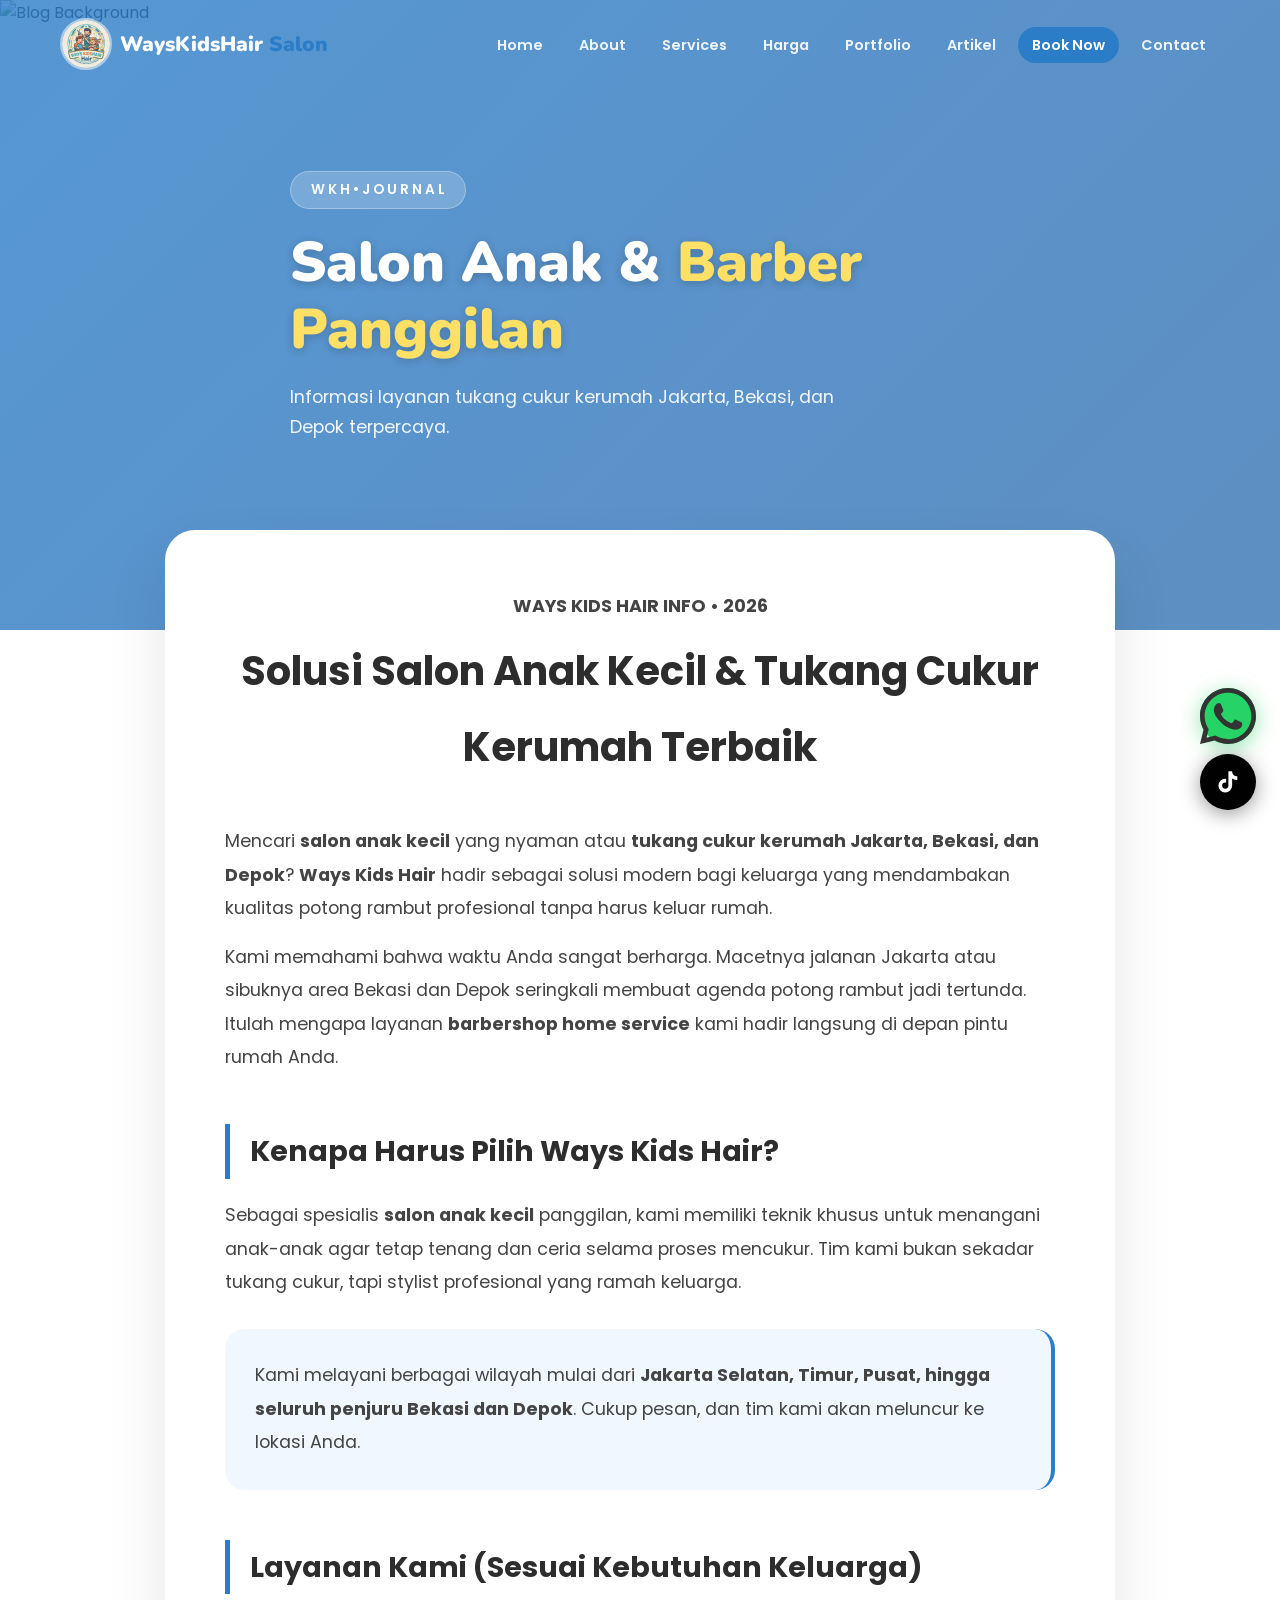
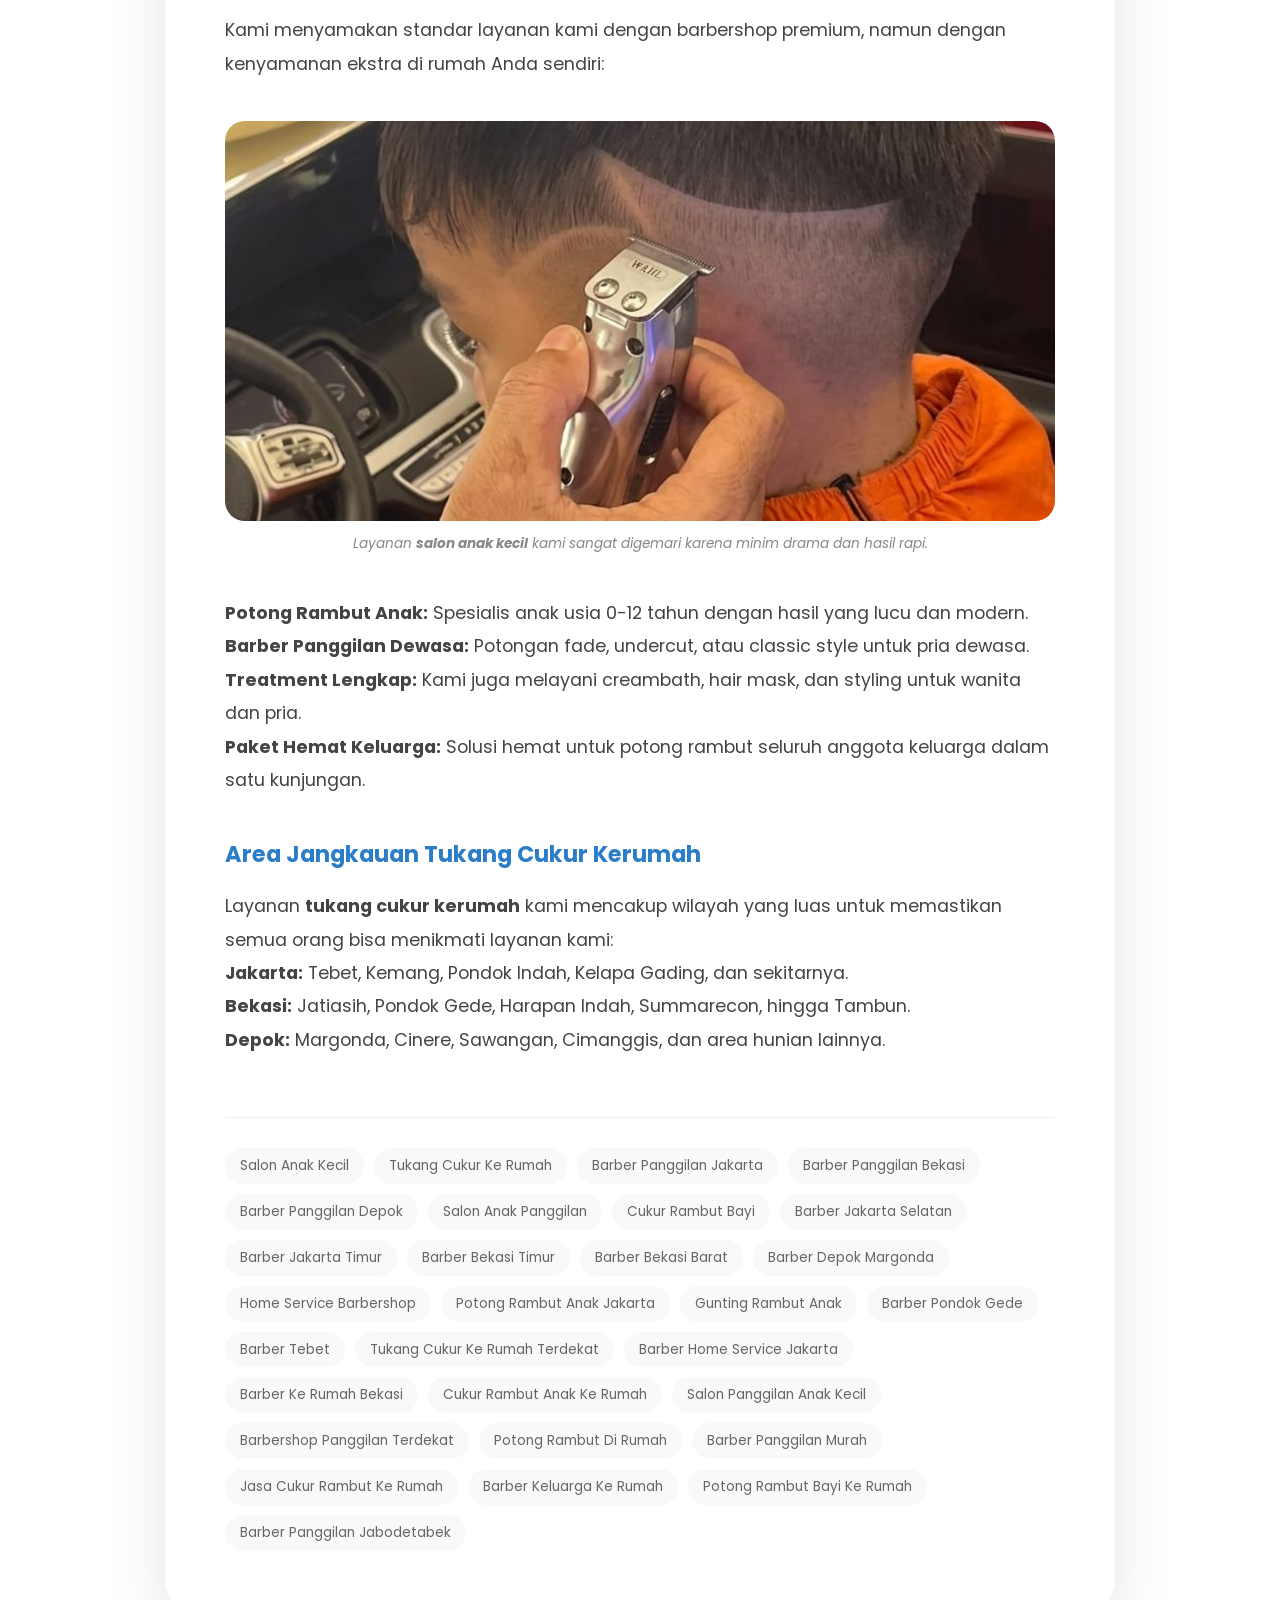
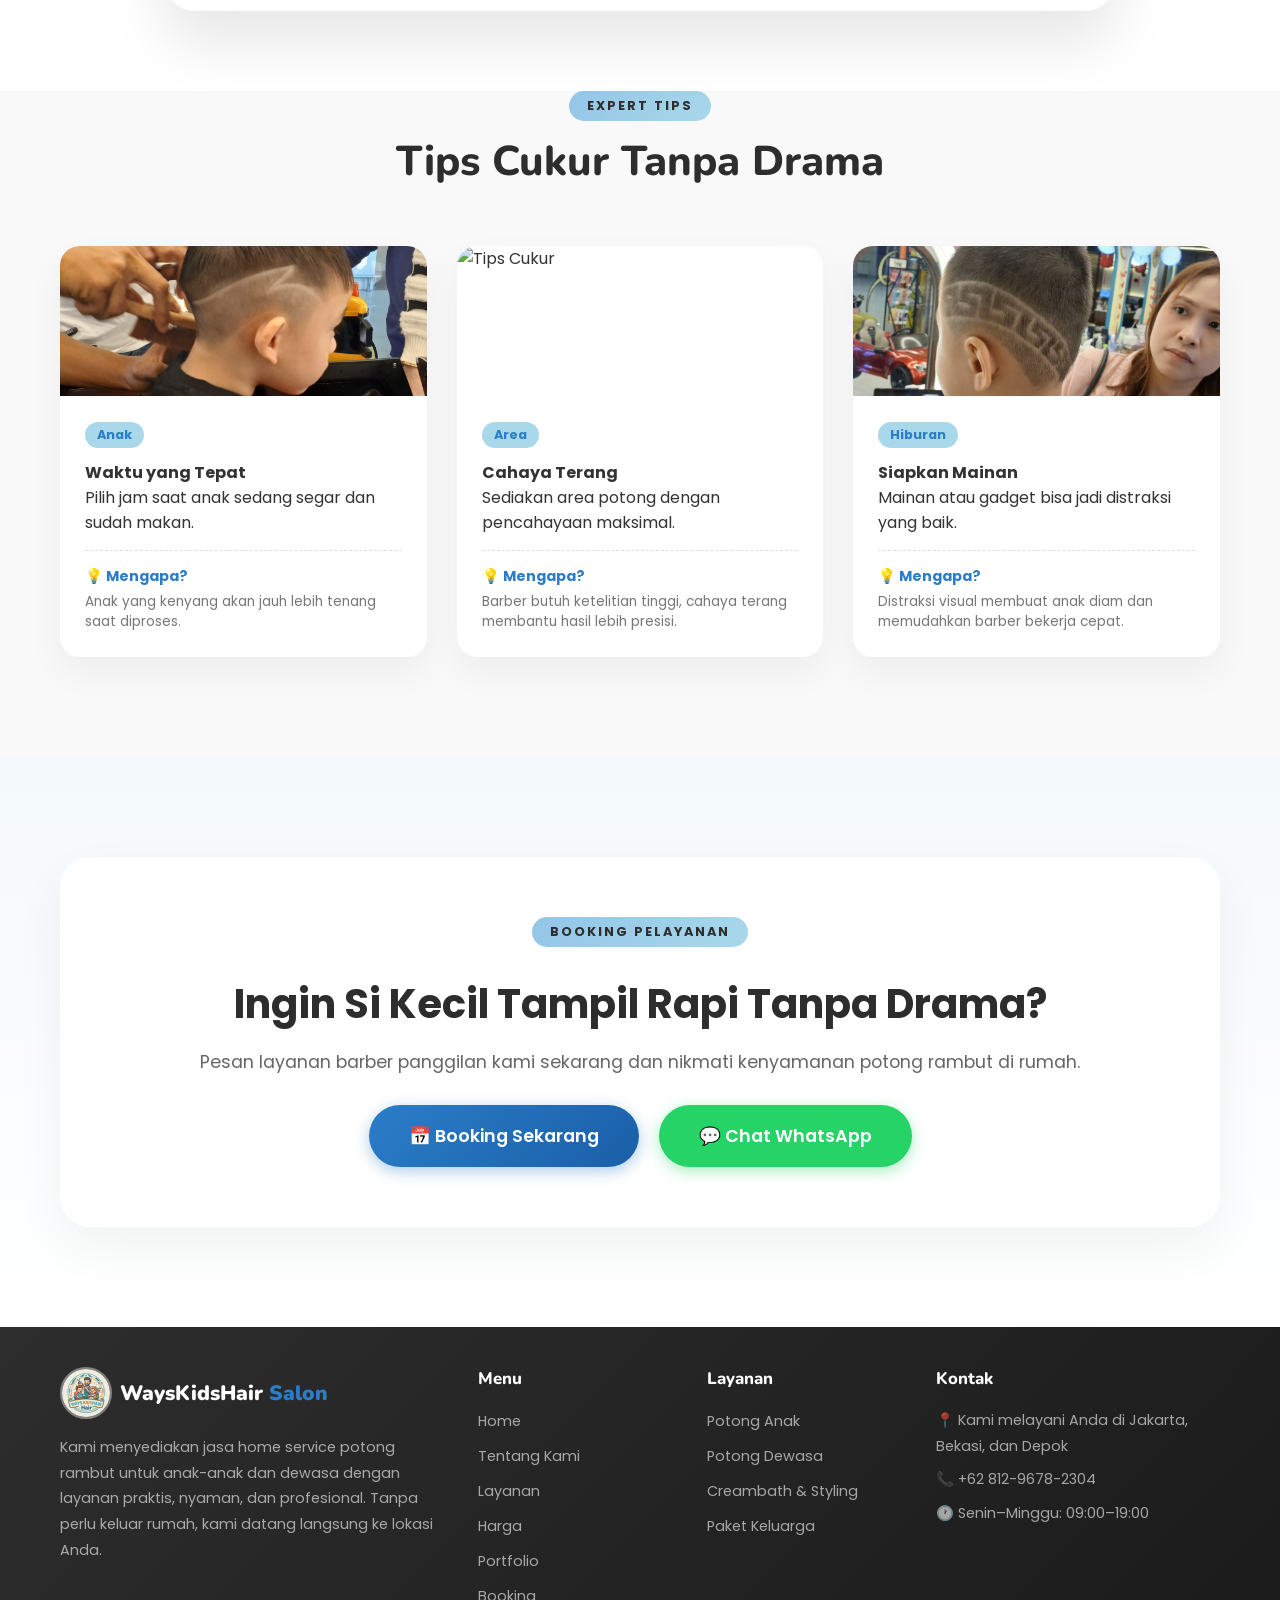
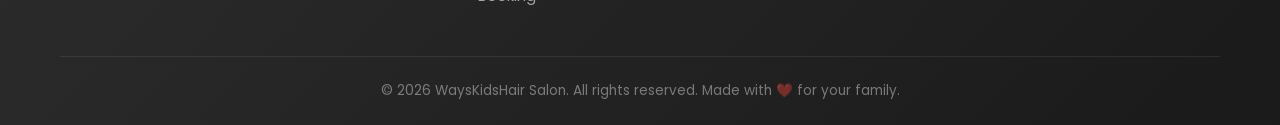
==== blog.html @ ba47ae00 "Add files via upload" ====
<!DOCTYPE html>
<html lang="id">

<head>
    <meta charset="UTF-8" />
    <meta name="viewport" content="width=device-width, initial-scale=1.0" />
    <meta name="description"
        content="Cari jasa potong rambut ke rumah? Baca tips, tren model rambut anak, dan manfaat barber panggilan hanya di Blog Ways Kids Hair. Spesialis home service Jabodetabek." />
    <meta name="keywords"
        content="potong rambut ke rumah, potong rambut anak, barber panggilan, home service rambut, tukang cukur panggilan, ways kids hair blog, tukang cukur ke rumah, tukang cukur ke rumah terdekat, barber home service Jakarta, barber ke rumah Bekasi, potong rambut di rumah, " />
    <link rel="canonical" href="https://wayskidshair.com/blog.html" />
    <meta name="robots" content="index, follow" />
    <title>Blog & Artikel Potong Rambut ke Rumah | Ways Kids Hair</title>
    <link rel="preconnect" href="https://fonts.googleapis.com" />
    <link rel="preconnect" href="https://fonts.gstatic.com" crossorigin />
    <link
        href="https://fonts.googleapis.com/css2?family=Nunito:wght@400;600;700;800;900&family=Poppins:wght@400;500;600;700&display=swap"
        rel="stylesheet" />
    <link rel="icon" type="image/jpeg" href="foto/logo-potong rambut.jpeg" />
    <link rel="stylesheet" href="style.css" />

    <!-- ===== SCHEMA.ORG JSON-LD (SEO POWER-UP) ===== -->
    <script type="application/ld+json">
    {
      "@context": "https://schema.org",
      "@type": "LocalBusiness",
      "name": "WaysKidsHair Salon",
      "image": "https://wayskidshair.com/foto/logo-potong%20rambut.jpeg",
      "@id": "",
      "url": "https://wayskidshair.com",
      "telephone": "+6281296782304",
      "address": {
        "@type": "PostalAddress",
        "streetAddress": "Jl. H. Nimun No.4, RT.001/RW.001, Jatimakmur",
        "addressLocality": "Pondok Gede",
        "addressRegion": "Bekasi",
        "postalCode": "17411",
        "addressCountry": "ID"
      },
      "geo": {
        "@type": "GeoCoordinates",
        "latitude": -6.28,
        "longitude": 106.92
      },
      "openingHoursSpecification": {
        "@type": "OpeningHoursSpecification",
        "dayOfWeek": [
          "Monday",
          "Tuesday",
          "Wednesday",
          "Thursday",
          "Friday",
          "Saturday",
          "Sunday"
        ],
        "opens": "09:00",
        "closes": "19:00"
      },
      "sameAs": [
        "https://www.tiktok.com/@ways.kidshair"
      ],
      "areaServed": [
        { "@type": "City", "name": "Jakarta" },
        { "@type": "City", "name": "Bekasi" },
        { "@type": "City", "name": "Depok" }
      ],
      "description": "Jasa potong rambut kerumah (home service) untuk anak dan dewasa di Jakarta, Bekasi, dan Depok. Spesialis salon anak kecil panggilan profesional."
    }
    </script>
</head>

<body>

    <!-- Nav overlay backdrop -->
    <div class="nav-overlay" id="navOverlay"></div>

    <!-- ===== NAVBAR ===== -->
    <nav class="navbar" id="navbar">
        <div class="container nav-container">
            <a href="index.html" class="nav-logo">
                <img src="foto/logo-potong rambut.jpeg" alt="WaysKidsHair Logo" class="logo-icon-img" />
                <span class="logo-text">WaysKidsHair <span class="logo-accent">Salon</span></span>
            </a>
            <button class="nav-toggle" id="navToggle" aria-label="Toggle menu">
                <span></span><span></span><span></span>
            </button>
            <ul class="nav-menu" id="navMenu">
                <li><a href="index.html#home" class="nav-link">Home</a></li>
                <li><a href="index.html#about" class="nav-link">About</a></li>
                <li><a href="index.html#services" class="nav-link">Services</a></li>
                <li><a href="index.html#pricing" class="nav-link">Harga</a></li>
                <li><a href="index.html#gallery" class="nav-link">Portfolio</a></li>
                <li><a href="blog.html" class="nav-link active">Artikel</a></li>
                <li><a href="index.html#booking" class="nav-link nav-cta">Book Now</a></li>
                <li><a href="index.html#contact" class="nav-link">Contact</a></li>
            </ul>
        </div>
    </nav>

    <!-- ===== BLOG HEADER (HERO STYLE) ===== -->
    <header class="hero blog-hero">
        <img src="https://images.unsplash.com/photo-1560066984-138dadb4c035?w=1600&q=80" alt="Blog Background"
            class="hero-bg">
        <div class="hero-overlay"></div>
        <div class="container hero-content">
            <span class="hero-badge">W K H • J O U R N A L</span>
            <h1 class="hero-title">Salon Anak & <span class="highlight">Barber Panggilan</span></h1>
            <p class="hero-sub">Informasi layanan tukang cukur kerumah Jakarta, Bekasi, dan Depok terpercaya.</p>
        </div>
    </header>

    <!-- ===== MAIN ARTICLE CONTENT ===== -->
    <main class="container">
        <div class="article-content">
            <div class="article-body">
                <header style="text-align: center; margin-bottom: 40px;">
                    <span style="color: var(--secondary); font-weight: 700;">WAYS KIDS HAIR INFO • 2026</span>
                    <h2 style="font-size: 2.5rem; border: none; padding: 0; margin: 10px 0;">Solusi Salon Anak Kecil &
                        Tukang Cukur Kerumah Terbaik</h2>
                </header>

                <p>
                    Mencari <strong>salon anak kecil</strong> yang nyaman atau <strong>tukang cukur kerumah Jakarta,
                        Bekasi, dan Depok</strong>?
                    <strong>Ways Kids Hair</strong> hadir sebagai solusi modern bagi keluarga yang mendambakan kualitas
                    potong rambut profesional tanpa harus keluar rumah.
                </p>

                <p style="margin-top: 15px;">
                    Kami memahami bahwa waktu Anda sangat berharga. Macetnya jalanan Jakarta atau sibuknya area Bekasi
                    dan Depok seringkali membuat agenda potong rambut jadi tertunda. Itulah mengapa layanan
                    <strong>barbershop home service</strong> kami hadir langsung di depan pintu rumah Anda.
                </p>

                <h2>Kenapa Harus Pilih Ways Kids Hair?</h2>
                <p>
                    Sebagai spesialis <strong>salon anak kecil</strong> panggilan, kami memiliki teknik khusus untuk
                    menangani anak-anak agar tetap tenang dan ceria selama proses mencukur. Tim kami bukan sekadar
                    tukang cukur, tapi stylist profesional yang ramah keluarga.
                </p>

                <div class="info-box">
                    <p>Kami melayani berbagai wilayah mulai dari <strong>Jakarta Selatan, Timur, Pusat, hingga seluruh
                            penjuru Bekasi dan Depok</strong>. Cukup pesan, dan tim kami akan meluncur ke lokasi Anda.
                    </p>
                </div>

                <h2>Layanan Kami (Sesuai Kebutuhan Keluarga)</h2>
                <p>
                    Kami menyamakan standar layanan kami dengan barbershop premium, namun dengan kenyamanan ekstra di
                    rumah Anda sendiri:
                </p>

                <div class="article-img-wrap">
                    <img src="foto/foto-anak potong rambut.jpg" alt="Layanan Salon Anak Kecil">
                    <span class="article-img-caption">Layanan <strong>salon anak kecil</strong> kami sangat digemari
                        karena minim drama dan hasil rapi.</span>
                </div>

                <ul>
                    <li><strong>Potong Rambut Anak:</strong> Spesialis anak usia 0-12 tahun dengan hasil yang lucu dan
                        modern.</li>
                    <li><strong>Barber Panggilan Dewasa:</strong> Potongan fade, undercut, atau classic style untuk pria
                        dewasa.</li>
                    <li><strong>Treatment Lengkap:</strong> Kami juga melayani creambath, hair mask, dan styling untuk
                        wanita dan pria.</li>
                    <li><strong>Paket Hemat Keluarga:</strong> Solusi hemat untuk potong rambut seluruh anggota keluarga
                        dalam satu kunjungan.</li>
                </ul>

                <h3>Area Jangkauan Tukang Cukur Kerumah</h3>
                <p>
                    Layanan <strong>tukang cukur kerumah</strong> kami mencakup wilayah yang luas untuk memastikan semua
                    orang bisa menikmati layanan kami:
                </p>
                <ul>
                    <li><strong>Jakarta:</strong> Tebet, Kemang, Pondok Indah, Kelapa Gading, dan sekitarnya.</li>
                    <li><strong>Bekasi:</strong> Jatiasih, Pondok Gede, Harapan Indah, Summarecon, hingga Tambun.</li>
                    <li><strong>Depok:</strong> Margonda, Cinere, Sawangan, Cimanggis, dan area hunian lainnya.</li>
                </ul>

                <!-- <h2>Testimoni Nyata Warga Jabodetabek</h2>
                <div class="testimonial-block">
                    <p>"Bener-bener rekomen buat yang cari <strong>salon anak kecil</strong> di Jakarta. Anak saya
                        biasanya nangis kalau ke salon, tapi sama Ways Kids Hair malah anteng karena di rumah sendiri."
                    </p>
                    <strong>- Mama Alif, Jakarta Selatan</strong>
                </div>

                <div class="testimonial-block">
                    <p>"Gak perlu macet-macetan lagi nyari barbershop di Bekasi. <strong>Tukang cukur kerumah</strong>
                        dari Ways Kids Hair datang tepat waktu dan hasilnya sangat memuaskan."</p>
                    <strong>- Pak Rian, Bekasi</strong>
                </div> -->

                <div class="tag-cloud">
                    <a href="index.html#booking" class="tag">Salon Anak Kecil</a>
                    <a href="index.html#booking" class="tag">Tukang Cukur Ke Rumah</a>
                    <a href="index.html#booking" class="tag">Barber Panggilan Jakarta</a>
                    <a href="index.html#booking" class="tag">Barber Panggilan Bekasi</a>
                    <a href="index.html#booking" class="tag">Barber Panggilan Depok</a>
                    <a href="index.html#booking" class="tag">Salon Anak Panggilan</a>
                    <a href="index.html#booking" class="tag">Cukur Rambut Bayi</a>
                    <a href="index.html#booking" class="tag">Barber Jakarta Selatan</a>
                    <a href="index.html#booking" class="tag">Barber Jakarta Timur</a>
                    <a href="index.html#booking" class="tag">Barber Bekasi Timur</a>
                    <a href="index.html#booking" class="tag">Barber Bekasi Barat</a>
                    <a href="index.html#booking" class="tag">Barber Depok Margonda</a>
                    <a href="index.html#booking" class="tag">Home Service Barbershop</a>
                    <a href="index.html#booking" class="tag">Potong Rambut Anak Jakarta</a>
                    <a href="index.html#booking" class="tag">Gunting Rambut Anak</a>
                    <a href="index.html#booking" class="tag">Barber Pondok Gede</a>
                    <a href="index.html#booking" class="tag">Barber Tebet</a>
                    <a href="index.html#booking" class="tag">Tukang Cukur Ke Rumah Terdekat</a>
                    <a href="index.html#booking" class="tag">Barber Home Service Jakarta</a>
                    <a href="index.html#booking" class="tag">Barber Ke Rumah Bekasi</a>
                    <a href="index.html#booking" class="tag">Cukur Rambut Anak Ke Rumah</a>
                    <a href="index.html#booking" class="tag">Salon Panggilan Anak Kecil</a>
                    <a href="index.html#booking" class="tag">Barbershop Panggilan Terdekat</a>
                    <a href="index.html#booking" class="tag">Potong Rambut Di Rumah</a>
                    <a href="index.html#booking" class="tag">Barber Panggilan Murah</a>
                    <a href="index.html#booking" class="tag">Jasa Cukur Rambut Ke Rumah</a>
                    <a href="index.html#booking" class="tag">Barber Keluarga Ke Rumah</a>
                    <a href="index.html#booking" class="tag">Potong Rambut Bayi Ke Rumah</a>
                    <a href="index.html#booking" class="tag">Barber Panggilan Jabodetabek</a>
                </div>
            </div>
        </div>
    </main>

    <!-- ===== EXPERT TIPS SECTION ===== -->
    <section class="tips-section" style="background: #f9f9f9; padding-bottom: 100px;">
        <div class="container">
            <div class="section-header">
                <span class="section-tag">Expert Tips</span>
                <h2 class="section-title">Tips Cukur Tanpa Drama</h2>
            </div>

            <div class="tips-grid">
                <div class="tip-item">
                    <img src="foto/foto-anak potong rambut 2.jpg" alt="Tips Cukur" class="tip-img">
                    <div class="tip-content">
                        <span class="tip-badge">Anak</span>
                        <h4>Waktu yang Tepat</h4>
                        <p>Pilih jam saat anak sedang segar dan sudah makan.</p>
                        <div class="tip-why">
                            <h5>💡 Mengapa?</h5>
                            <p style="font-size: 0.85rem; color: #777;">Anak yang kenyang akan jauh lebih tenang saat
                                diproses.</p>
                        </div>
                    </div>
                </div>
                <div class="tip-item">
                    <img src="https://images.unsplash.com/photo-1599351431202-1e0f0137899a?w=800&q=80" alt="Tips Cukur"
                        class="tip-img">
                    <div class="tip-content">
                        <span class="tip-badge">Area</span>
                        <h4>Cahaya Terang</h4>
                        <p>Sediakan area potong dengan pencahayaan maksimal.</p>
                        <div class="tip-why">
                            <h5>💡 Mengapa?</h5>
                            <p style="font-size: 0.85rem; color: #777;">Barber butuh ketelitian tinggi, cahaya terang
                                membantu hasil lebih presisi.</p>
                        </div>
                    </div>
                </div>

                <div class="tip-item">
                    <img src="foto/foto-skinhead anak kecil.jpg" alt="Tips Cukur" class="tip-img">
                    <div class="tip-content">
                        <span class="tip-badge">Hiburan</span>
                        <h4>Siapkan Mainan</h4>
                        <p>Mainan atau gadget bisa jadi distraksi yang baik.</p>
                        <div class="tip-why">
                            <h5>💡 Mengapa?</h5>
                            <p style="font-size: 0.85rem; color: #777;">Distraksi visual membuat anak diam dan
                                memudahkan barber bekerja cepat.</p>
                        </div>
                    </div>
                </div>
            </div>
        </div>
    </section>

    <!-- ===== CTA BOOKING SECTION ===== -->
    <section class="cta-booking"
        style="padding: 100px 0; background: linear-gradient(rgba(147, 197, 232, 0.1), rgba(255, 255, 255, 1)); text-align: center;">
        <div class="container">
            <div class="cta-box"
                style="background: #fff; padding: 60px; border-radius: 30px; box-shadow: 0 20px 50px rgba(0,0,0,0.05);">
                <span class="section-tag">Booking Pelayanan</span>
                <h2 style="font-size: 2.5rem; margin: 15px 0; color: var(--dark);">Ingin Si Kecil Tampil Rapi Tanpa
                    Drama?</h2>
                <p style="color: #666; margin-bottom: 30px; font-size: 1.1rem;">Pesan layanan barber panggilan kami
                    sekarang dan nikmati kenyamanan potong rambut di rumah.</p>
                <div style="display: flex; gap: 20px; justify-content: center; flex-wrap: wrap;">
                    <a href="index.html#booking" class="btn btn-primary"
                        style="padding: 18px 40px; font-size: 1.1rem; border-radius: 50px;">📅 Booking Sekarang</a>
                    <a href="https://wa.me/6281296782304" target="_blank" class="btn btn-wa"
                        style="padding: 18px 40px; font-size: 1.1rem; border-radius: 50px;">💬 Chat WhatsApp</a>
                </div>
            </div>
        </div>
    </section>

    <!-- ===== FOOTER ===== -->
    <footer class="footer" id="footer">
        <div class="container">
            <div class="footer-grid">
                <div class="footer-brand">
                    <a href="index.html#home" class="nav-logo">
                        <img src="foto/logo-potong rambut.jpeg" alt="WaysKidsHair Logo"
                            class="logo-icon-img logo-icon-img--footer" />
                        <span class="logo-text" style="color:#fff">WaysKidsHair <span
                                class="logo-accent">Salon</span></span>
                    </a>
                    <p>Kami menyediakan jasa home service potong rambut untuk anak-anak dan dewasa dengan layanan
                        praktis, nyaman,
                        dan profesional. Tanpa perlu keluar rumah, kami datang langsung ke lokasi Anda.</p>
                </div>
                <div class="footer-links">
                    <h4>Menu</h4>
                    <ul>
                        <li><a href="index.html#home">Home</a></li>
                        <li><a href="index.html#about">Tentang Kami</a></li>
                        <li><a href="index.html#services">Layanan</a></li>
                        <li><a href="index.html#pricing">Harga</a></li>
                        <li><a href="index.html#gallery">Portfolio</a></li>
                        <li><a href="index.html#booking">Booking</a></li>
                    </ul>
                </div>
                <div class="footer-links">
                    <h4>Layanan</h4>
                    <ul>
                        <li><a href="index.html#services">Potong Anak</a></li>
                        <li><a href="index.html#services">Potong Dewasa</a></li>
                        <li><a href="index.html#services">Creambath & Styling</a></li>
                        <li><a href="index.html#pricing">Paket Keluarga</a></li>
                    </ul>
                </div>
                <div class="footer-contact">
                    <h4>Kontak</h4>
                    <p>📍 Kami melayani Anda di Jakarta, Bekasi, dan Depok</p>
                    <p>📞 +62 812-9678-2304</p>
                    <p>🕐 Senin–Minggu: 09:00–19:00</p>
                </div>
            </div>
            <div class="footer-bottom">
                <p>&copy; 2026 WaysKidsHair Salon. All rights reserved. Made with ❤️ for your family.</p>
            </div>
        </div>
    </footer>

    <!-- WhatsApp Floating Button -->
    <a href="https://wa.me/6281296782304?text=Halo%20WaysKidsHair%20Salon!" target="_blank" class="wa-float"
        aria-label="WhatsApp">
        <svg viewBox="0 0 32 32" fill="currentColor" xmlns="http://www.w3.org/2000/svg">
            <path
                d="M16 0C7.163 0 0 7.163 0 16c0 2.833.738 5.494 2.027 7.805L0 32l8.418-2.004A15.93 15.93 0 0 0 16 32c8.837 0 16-7.163 16-16S24.837 0 16 0zm0 29.333a13.27 13.27 0 0 1-6.77-1.847l-.486-.288-5 1.192 1.213-4.864-.317-.5A13.27 13.27 0 0 1 2.667 16C2.667 8.636 8.636 2.667 16 2.667S29.333 8.636 29.333 16 23.364 29.333 16 29.333zm7.27-9.878c-.398-.2-2.355-1.162-2.72-1.295-.366-.133-.632-.2-.898.2-.266.398-1.031 1.295-1.264 1.561-.233.266-.465.3-.863.1-.398-.2-1.68-.619-3.2-1.974-1.183-1.054-1.981-2.356-2.214-2.754-.233-.398-.025-.614.175-.813.18-.178.398-.465.598-.698.2-.233.266-.398.398-.664.133-.266.067-.498-.033-.698-.1-.2-.898-2.163-1.23-2.962-.324-.778-.654-.673-.898-.686-.233-.012-.498-.015-.764-.015-.266 0-.698.1-1.064.498-.366.398-1.397 1.365-1.397 3.328 0 1.963 1.43 3.861 1.63 4.127.2.266 2.815 4.298 6.822 6.027.953.412 1.697.657 2.277.841.957.305 1.828.262 2.516.159.767-.115 2.355-.963 2.688-1.893.333-.93.333-1.727.233-1.893-.1-.166-.366-.266-.764-.465z" />
        </svg>
    </a>

    <!-- TikTok Floating Button -->
    <a href="https://www.tiktok.com/@ways.kidshair" target="_blank" class="tiktok-float" aria-label="TikTok">
        <svg viewBox="0 0 24 24" fill="currentColor" xmlns="http://www.w3.org/2000/svg">
            <path
                d="M19.59 6.69a4.83 4.83 0 0 1-3.77-4.25V2h-3.45v13.67a2.89 2.89 0 0 1-2.88 2.5 2.89 2.89 0 0 1-2.89-2.89 2.89 2.89 0 0 1 2.89-2.89c.28 0 .54.04.79.1V9.01a6.32 6.32 0 0 0-.79-.05 6.34 6.34 0 0 0-6.34 6.34 6.34 6.34 0 0 0 6.34 6.34 6.34 6.34 0 0 0 6.33-6.34V8.69a8.18 8.18 0 0 0 4.78 1.52V6.78a4.85 4.85 0 0 1-1.01-.09z" />
        </svg>
    </a>

    <!-- Scroll to top -->
    <button class="scroll-top" id="scrollTop" aria-label="Scroll to top">↑</button>

    <script src="script.js"></script>
</body>

</html>
---- style.css ----
/* ===== RESET & BASE ===== */
*,
*::before,
*::after {
  box-sizing: border-box;
  margin: 0;
  padding: 0;
}

html {
  scroll-behavior: smooth;
}

body {
  font-family: 'Poppins', sans-serif;
  color: #333;
  background: #fff;
  overflow-x: hidden;
  display: flex;
  flex-direction: column;
  min-height: 100vh;
}

img {
  max-width: 100%;
  display: block;
}

a {
  text-decoration: none;
  color: inherit;
}

ul {
  list-style: none;
}

/* ===== CSS VARIABLES ===== */
:root {
  --pink: #93C5E8;
  --pink-deep: #2B7DC8;
  --blue: #A8D8EA;
  --blue-deep: #4A90C4;
  --yellow: #FFE066;
  --yellow-deep: #F9A825;
  --purple: #C3B1E1;
  --white: #ffffff;
  --gray: #f8f9fa;
  --dark: #2d2d2d;
  --text: #555;
  --radius: 16px;
  --shadow: 0 8px 32px rgba(0, 0, 0, 0.10);
  --shadow-sm: 0 2px 12px rgba(0, 0, 0, 0.07);
  --transition: 0.3s ease;
}

/* ===== CONTAINER ===== */
.container {
  max-width: 1200px;
  margin: 0 auto;
  padding: 0 20px;
}

.section {
  padding: 60px 0;
}

.section-last {
  padding-bottom: 30px;
}

/* ===== BUTTONS ===== */
.btn {
  display: inline-flex;
  align-items: center;
  gap: 8px;
  padding: 14px 28px;
  border-radius: 50px;
  font-weight: 600;
  font-size: 0.95rem;
  cursor: pointer;
  border: none;
  transition: all var(--transition);
  text-align: center;
}

.btn-primary {
  background: linear-gradient(135deg, var(--pink-deep), #1a5fa8);
  color: #fff;
  box-shadow: 0 4px 15px rgba(43, 125, 200, 0.4);
}

.btn-primary:hover {
  transform: translateY(-3px);
  box-shadow: 0 8px 25px rgba(43, 125, 200, 0.5);
}

.btn-outline {
  background: transparent;
  border: 2px solid #fff;
  color: #fff;
}

.btn-outline:hover {
  background: #fff;
  color: var(--pink-deep);
}

.btn-soft {
  background: var(--gray);
  color: var(--dark);
  border: 2px solid #eee;
}

.btn-soft:hover {
  background: var(--pink);
  border-color: var(--pink);
  transform: translateY(-2px);
}

.btn-wa {
  background: #25D366;
  color: #fff;
  box-shadow: 0 4px 15px rgba(37, 211, 102, 0.4);
}

.btn-wa:hover {
  background: #20b958;
  transform: translateY(-3px);
}

.w-full {
  width: 100%;
  justify-content: center;
}

/* ===== SECTION HEADERS ===== */
.section-header {
  text-align: center;
  margin-bottom: 56px;
}

.section-tag {
  display: inline-block;
  background: linear-gradient(135deg, var(--pink), var(--blue));
  color: var(--dark);
  font-size: 0.8rem;
  font-weight: 700;
  letter-spacing: 2px;
  text-transform: uppercase;
  padding: 6px 18px;
  border-radius: 50px;
  margin-bottom: 12px;
}

.section-title {
  font-family: 'Nunito', sans-serif;
  font-size: clamp(1.8rem, 4vw, 2.6rem);
  font-weight: 800;
  color: var(--dark);
  margin-bottom: 12px;
}

.section-sub {
  color: var(--text);
  font-size: 1.05rem;
  max-width: 560px;
  margin: 0 auto;
}

/* ===== NAVBAR ===== */
.navbar {
  position: fixed;
  top: 0;
  left: 0;
  width: 100%;
  z-index: 1000;
  padding: 18px 0;
  background: transparent;
  transition: all var(--transition);
}

.navbar.scrolled {
  background: rgba(255, 255, 255, 0.97);
  backdrop-filter: blur(12px);
  box-shadow: var(--shadow-sm);
  padding: 10px 0;
}

.nav-container {
  display: flex;
  align-items: center;
  justify-content: space-between;
}

.nav-logo {
  display: flex;
  align-items: center;
  gap: 8px;
  font-family: 'Nunito', sans-serif;
  font-weight: 900;
  font-size: 1.3rem;
  color: #fff;
}

.navbar.scrolled .nav-logo {
  color: var(--dark);
}

.logo-accent {
  color: var(--pink-deep);
}

.logo-icon {
  font-size: 1.5rem;
}

.logo-icon-img {
  width: 52px;
  height: 52px;
  border-radius: 50%;
  object-fit: cover;
  border: 2px solid rgba(255, 255, 255, 0.5);
  flex-shrink: 0;
}

.logo-icon-img--footer {
  border-color: rgba(255, 255, 255, 0.4);
}

.navbar.scrolled .logo-icon-img {
  border-color: var(--pink-deep);
}

.nav-menu {
  display: flex;
  align-items: center;
  gap: 8px;
}

.nav-link {
  padding: 8px 14px;
  border-radius: 50px;
  font-weight: 600;
  font-size: 0.9rem;
  color: rgba(255, 255, 255, 0.9);
  transition: all var(--transition);
}

.navbar.scrolled .nav-link {
  color: var(--dark);
}

.nav-link:hover {
  background: rgba(255, 255, 255, 0.2);
}

.navbar.scrolled .nav-link:hover {
  background: var(--gray);
}

.nav-cta {
  background: var(--pink-deep);
  color: #fff !important;
}

.nav-cta:hover {
  background: var(--blue-deep) !important;
}

.nav-toggle {
  display: none;
  flex-direction: column;
  gap: 5px;
  background: none;
  border: none;
  cursor: pointer;
  padding: 4px;
}

.nav-toggle span {
  display: block;
  width: 26px;
  height: 3px;
  background: #fff;
  border-radius: 3px;
  transition: all var(--transition);
}

.navbar.scrolled .nav-toggle span {
  background: var(--dark);
}

/* ===== HERO ===== */
.hero {
  position: relative;
  min-height: 100vh;
  display: flex;
  align-items: center;
  overflow: hidden;
}

.hero-bg {
  position: absolute;
  inset: 0;
  width: 100%;
  height: 100%;
  object-fit: cover;
  z-index: 0;
}

.hero-overlay {
  position: absolute;
  inset: 0;
  background: linear-gradient(135deg, rgba(43, 125, 200, 0.80) 0%, rgba(26, 95, 168, 0.70) 100%);
  z-index: 1;
}

.hero-content {
  position: relative;
  z-index: 2;
  color: #fff;
  max-width: 700px;
  padding: 100px 0 80px;
}

.hero-badge {
  display: inline-block;
  background: rgba(255, 255, 255, 0.2);
  backdrop-filter: blur(8px);
  border: 1px solid rgba(255, 255, 255, 0.3);
  color: #fff;
  font-size: 0.85rem;
  font-weight: 600;
  padding: 8px 20px;
  border-radius: 50px;
  margin-bottom: 20px;
}

.hero-title {
  font-family: 'Nunito', sans-serif;
  font-size: clamp(2.2rem, 5vw, 3.5rem);
  font-weight: 900;
  line-height: 1.2;
  margin-bottom: 20px;
  text-shadow: 0 2px 10px rgba(0, 0, 0, 0.2);
}

.highlight {
  color: var(--yellow);
}

.hero-sub {
  font-size: 1.1rem;
  opacity: 0.92;
  margin-bottom: 36px;
  line-height: 1.7;
  max-width: 580px;
}

.hero-btns {
  display: flex;
  gap: 16px;
  flex-wrap: wrap;
}

.hero-wave {
  position: absolute;
  bottom: 0;
  left: 0;
  width: 100%;
  z-index: 2;
  line-height: 0;
}

.hero-wave svg {
  width: 100%;
  height: 60px;
}

/* ===== ABOUT ===== */
.about {
  background: #fff;
}

.about-grid {
  display: grid;
  grid-template-columns: 1fr 1fr;
  gap: 60px;
  align-items: center;
}

.about-img-wrap {
  position: relative;
}

.about-img {
  border-radius: var(--radius);
  box-shadow: var(--shadow);
  width: 100%;
  height: auto;
  aspect-ratio: 3/4;
  object-fit: cover;
  object-position: center center;
}

.about-badge-float {
  position: absolute;
  bottom: 24px;
  right: -20px;
  background: #fff;
  border-radius: var(--radius);
  padding: 14px 22px;
  box-shadow: var(--shadow);
  font-weight: 700;
  font-size: 1.1rem;
}

.about-desc {
  color: var(--text);
  line-height: 1.8;
  margin-bottom: 32px;
  font-size: 1.02rem;
}

.features-list {
  display: flex;
  flex-direction: column;
  gap: 20px;
}

.feature-item {
  display: flex;
  gap: 16px;
  align-items: flex-start;
  background: var(--gray);
  border-radius: var(--radius);
  padding: 20px;
  border-left: 4px solid var(--pink-deep);
  transition: all var(--transition);
}

.feature-item:hover {
  transform: translateX(6px);
  box-shadow: var(--shadow-sm);
}

.feature-icon {
  font-size: 2rem;
  flex-shrink: 0;
}

.feature-text h4 {
  font-weight: 700;
  margin-bottom: 4px;
  color: var(--dark);
}

.feature-text p {
  color: var(--text);
  font-size: 0.9rem;
  line-height: 1.6;
}

/* ===== SERVICES ===== */
.services {
  background: var(--gray);
}

.services-grid {
  display: grid;
  grid-template-columns: repeat(3, 1fr);
  gap: 28px;
}

.service-card {
  background: #fff;
  border-radius: var(--radius);
  padding: 36px 28px;
  text-align: center;
  box-shadow: var(--shadow-sm);
  transition: all var(--transition);
  position: relative;
  overflow: hidden;
  border: 2px solid transparent;
}

.service-card:hover {
  transform: translateY(-8px);
  box-shadow: var(--shadow);
  border-color: var(--pink);
}

.service-card.featured {
  background: linear-gradient(135deg, var(--pink-deep), var(--blue-deep));
  color: #fff;
  border-color: transparent;
}

.service-card.featured h3,
.service-card.featured p,
.service-card.featured li {
  color: #fff;
}

.service-badge {
  position: absolute;
  top: 16px;
  right: 16px;
  background: var(--yellow);
  color: var(--dark);
  font-size: 0.75rem;
  font-weight: 700;
  padding: 4px 12px;
  border-radius: 50px;
}

.service-icon {
  font-size: 3.5rem;
  margin-bottom: 16px;
}

.service-card h3 {
  font-family: 'Nunito', sans-serif;
  font-weight: 800;
  font-size: 1.3rem;
  margin-bottom: 12px;
  color: var(--dark);
}

.service-card p {
  color: var(--text);
  line-height: 1.7;
  margin-bottom: 20px;
  font-size: 0.95rem;
}

.service-list {
  text-align: left;
  margin-bottom: 24px;
  display: flex;
  flex-direction: column;
  gap: 6px;
}

.service-list li {
  font-size: 0.9rem;
  color: var(--text);
}

.service-card.featured .service-list li {
  color: rgba(255, 255, 255, 0.9);
}

/* ===== PRICING ===== */
.pricing {
  background: #fff;
}

.pricing-grid {
  display: grid;
  grid-template-columns: repeat(3, 1fr);
  gap: 28px;
}

.pricing-card {
  border-radius: var(--radius);
  overflow: hidden;
  box-shadow: var(--shadow-sm);
  transition: all var(--transition);
  border: 2px solid transparent;
}

.pricing-card:hover {
  transform: translateY(-6px);
  box-shadow: var(--shadow);
}

.pricing-card.featured {
  border-color: var(--blue-deep);
  box-shadow: 0 8px 40px rgba(74, 144, 196, 0.2);
  transform: scale(1.03);
}

.pricing-header {
  padding: 32px 24px;
  text-align: center;
}

.pricing-header.pink {
  background: linear-gradient(135deg, var(--pink), #c8eaf5);
}

.pricing-header.blue {
  background: linear-gradient(135deg, var(--blue), #c8eaf5);
}

.pricing-header.yellow {
  background: linear-gradient(135deg, var(--yellow), #fff0b3);
}

.pricing-icon {
  font-size: 3rem;
  margin-bottom: 10px;
}

.pricing-header h3 {
  font-family: 'Nunito', sans-serif;
  font-weight: 800;
  font-size: 1.5rem;
  margin-bottom: 4px;
  color: var(--dark);
}

.pricing-header p {
  color: var(--text);
  font-size: 0.9rem;
}

.pricing-list {
  padding: 24px;
  background: #fff;
  display: flex;
  flex-direction: column;
  gap: 0;
}

.pricing-list li {
  display: flex;
  justify-content: space-between;
  align-items: center;
  padding: 12px 0;
  border-bottom: 1px dashed #eee;
  font-size: 0.95rem;
}

.pricing-list li:last-child {
  border-bottom: none;
}

.pricing-list .price {
  font-weight: 700;
  color: var(--pink-deep);
}

.pricing-card .btn {
  margin: 0 24px 24px;
}

/* ===== GALLERY ===== */
.gallery {
  background: var(--gray);
}

.gallery-grid {
  display: grid;
  grid-template-columns: repeat(3, 1fr);
  gap: 16px;
}

.gallery-item {
  position: relative;
  border-radius: var(--radius);
  overflow: hidden;
  aspect-ratio: 4/3;
  cursor: pointer;
}

.gallery-item img {
  width: 100%;
  height: 100%;
  object-fit: cover;
  transition: transform 0.4s ease;
}

.gallery-item:hover img {
  transform: scale(1.1);
}

.gallery-overlay {
  position: absolute;
  inset: 0;
  background: linear-gradient(to top, rgba(43, 125, 200, 0.85), transparent);
  display: flex;
  align-items: flex-end;
  padding: 20px;
  opacity: 0;
  transition: opacity var(--transition);
}

.gallery-item:hover .gallery-overlay {
  opacity: 1;
}

.gallery-overlay span {
  color: #fff;
  font-weight: 700;
  font-size: 1rem;
}

/* ===== TESTIMONIALS ===== */
.testimonials {
  background: linear-gradient(135deg, #f0f7ff, #e6f3ff);
}

.testimonial-slider {
  position: relative;
  overflow: hidden;
}

.testimonial-track {
  display: flex;
  transition: transform 0.5s ease;
}

.testimonial-card {
  min-width: 100%;
  background: #fff;
  border-radius: var(--radius);
  padding: 40px;
  box-shadow: var(--shadow-sm);
}

.testi-stars {
  font-size: 1.4rem;
  margin-bottom: 16px;
}

.testi-text {
  font-size: 1.05rem;
  line-height: 1.8;
  color: var(--text);
  font-style: italic;
  margin-bottom: 28px;
}

.testi-author {
  display: flex;
  align-items: center;
  gap: 16px;
}

.testi-author img {
  width: 56px;
  height: 56px;
  border-radius: 50%;
  object-fit: cover;
  border: 3px solid var(--pink);
}

.testi-author strong {
  display: block;
  font-weight: 700;
  color: var(--dark);
}

.testi-author span {
  font-size: 0.85rem;
  color: var(--text);
}

.testi-controls {
  display: flex;
  align-items: center;
  justify-content: center;
  gap: 20px;
  margin-top: 32px;
}

.testi-btn {
  width: 44px;
  height: 44px;
  border-radius: 50%;
  border: 2px solid var(--pink-deep);
  background: #fff;
  color: var(--pink-deep);
  font-size: 1.2rem;
  cursor: pointer;
  transition: all var(--transition);
  display: flex;
  align-items: center;
  justify-content: center;
}

.testi-btn:hover {
  background: var(--pink-deep);
  color: #fff;
}

.testi-dots {
  display: flex;
  gap: 8px;
}

.testi-dot {
  width: 10px;
  height: 10px;
  border-radius: 50%;
  background: #ddd;
  cursor: pointer;
  transition: all var(--transition);
}

.testi-dot.active {
  background: var(--pink-deep);
  width: 28px;
  border-radius: 5px;
}

/* ===== BOOKING ===== */
.booking {
  background: var(--gray);
}

.booking-wrap {
  max-width: 680px;
  margin: 0 auto;
}

.booking-form {
  background: #fff;
  border-radius: var(--radius);
  padding: 48px;
  box-shadow: var(--shadow);
}

.form-group {
  margin-bottom: 20px;
}

.form-group label {
  display: block;
  font-weight: 600;
  margin-bottom: 8px;
  color: var(--dark);
  font-size: 0.95rem;
}

.form-group input,
.form-group select {
  width: 100%;
  padding: 14px 18px;
  border: 2px solid #eee;
  border-radius: 12px;
  font-family: 'Poppins', sans-serif;
  font-size: 0.95rem;
  color: var(--dark);
  transition: all var(--transition);
  background: #fafafa;
}

.form-group input:focus,
.form-group select:focus {
  outline: none;
  border-color: var(--pink-deep);
  background: #fff;
  box-shadow: 0 0 0 4px rgba(43, 125, 200, 0.1);
}

.form-group input.error,
.form-group select.error {
  border-color: #ff4757;
}

.form-error {
  display: block;
  color: #ff4757;
  font-size: 0.82rem;
  margin-top: 4px;
  min-height: 18px;
}

.form-row {
  display: grid;
  grid-template-columns: 1fr 1fr;
  gap: 16px;
}

.form-btns {
  display: flex;
  flex-direction: column;
  gap: 12px;
  margin-top: 8px;
}

.booking-success {
  display: none;
  background: #fff;
  border-radius: var(--radius);
  padding: 48px;
  box-shadow: var(--shadow);
  text-align: center;
}

.success-icon {
  font-size: 4rem;
  margin-bottom: 16px;
}

.booking-success h3 {
  font-family: 'Nunito', sans-serif;
  font-size: 1.8rem;
  font-weight: 800;
  margin-bottom: 12px;
  color: var(--dark);
}

.booking-success p {
  color: var(--text);
  margin-bottom: 24px;
  line-height: 1.7;
}

.booking-success .btn {
  margin: 6px auto;
  max-width: 280px;
  width: 100%;
}

/* ===== CONTACT ===== */
.contact {
  background: #fff;
}

.contact-grid {
  display: grid;
  grid-template-columns: 1fr 1.2fr;
  gap: 40px;
  align-items: start;
}

.contact-card {
  background: var(--gray);
  border-radius: var(--radius);
  padding: 36px;
  display: flex;
  flex-direction: column;
  gap: 24px;
}

.contact-item {
  display: flex;
  gap: 16px;
  align-items: flex-start;
}

.contact-icon {
  font-size: 1.5rem;
  flex-shrink: 0;
  margin-top: 2px;
}

.contact-item h4 {
  font-weight: 700;
  margin-bottom: 4px;
  color: var(--dark);
}

.contact-item p {
  color: var(--text);
  font-size: 0.95rem;
  line-height: 1.6;
}

/* ===== FOOTER ===== */
.footer {
  background: linear-gradient(135deg, #2d2d2d, #1a1a1a);
  color: rgba(255, 255, 255, 0.8);
  padding: 40px 0 0;
}

.footer-grid {
  display: grid;
  grid-template-columns: 2fr 1fr 1fr 1.5fr;
  gap: 40px;
  margin-bottom: 48px;
}

.footer-brand p {
  margin-top: 16px;
  font-size: 0.9rem;
  line-height: 1.8;
  color: rgba(255, 255, 255, 0.6);
}

.social-links {
  display: flex;
  gap: 10px;
  margin-top: 20px;
}

.social-btn {
  width: 42px;
  height: 42px;
  background: rgba(255, 255, 255, 0.08);
  border-radius: 50%;
  display: flex;
  align-items: center;
  justify-content: center;
  font-size: 1.2rem;
  transition: all var(--transition);
}

.social-btn:hover {
  background: var(--pink-deep);
  transform: translateY(-3px);
}

.footer-links h4,
.footer-contact h4 {
  font-family: 'Nunito', sans-serif;
  font-weight: 800;
  font-size: 1.05rem;
  color: #fff;
  margin-bottom: 18px;
}

.footer-links ul {
  display: flex;
  flex-direction: column;
  gap: 10px;
}

.footer-links a {
  color: rgba(255, 255, 255, 0.6);
  font-size: 0.9rem;
  transition: color var(--transition);
}

.footer-links a:hover {
  color: var(--pink);
}

.footer-contact p {
  color: rgba(255, 255, 255, 0.6);
  font-size: 0.9rem;
  line-height: 1.8;
  margin-bottom: 8px;
}

.footer-bottom {
  border-top: 1px solid rgba(255, 255, 255, 0.08);
  padding: 24px 0;
  text-align: center;
  font-size: 0.85rem;
  color: rgba(255, 255, 255, 0.4);
}

/* ===== FLOATING BUTTONS ===== */
.wa-float {
  position: fixed;
  bottom: 156px;
  right: 24px;
  z-index: 999;
  width: 56px;
  height: 56px;
  background: #25D366;
  border-radius: 50%;
  display: flex;
  align-items: center;
  justify-content: center;
  font-size: 1.8rem;
  box-shadow: 0 4px 20px rgba(37, 211, 102, 0.5);
  transition: all var(--transition);
}

.wa-float:hover {
  transform: scale(1.1) translateY(-3px);
  box-shadow: 0 8px 30px rgba(37, 211, 102, 0.6);
}

.tiktok-float {
  position: fixed;
  bottom: 90px;
  right: 24px;
  z-index: 999;
  width: 56px;
  height: 56px;
  background: #010101;
  border-radius: 50%;
  display: flex;
  align-items: center;
  justify-content: center;
  box-shadow: 0 4px 20px rgba(0, 0, 0, 0.4);
  transition: all var(--transition);
}

.tiktok-float svg {
  width: 26px;
  height: 26px;
  color: #fff;
}

.tiktok-float:hover {
  transform: scale(1.1) translateY(-3px);
  box-shadow: 0 8px 30px rgba(0, 0, 0, 0.5);
  background: #1a1a1a;
}

.scroll-top {
  position: fixed;
  bottom: 24px;
  right: 24px;
  z-index: 999;
  width: 46px;
  height: 46px;
  background: var(--pink-deep);
  color: #fff;
  border: none;
  border-radius: 50%;
  font-size: 1.2rem;
  cursor: pointer;
  box-shadow: var(--shadow-sm);
  transition: all var(--transition);
  opacity: 0;
  pointer-events: none;
}

.scroll-top.show {
  opacity: 1;
  pointer-events: auto;
}

.scroll-top:hover {
  background: var(--blue-deep);
  transform: translateY(-3px);
}

/* ===== ANIMATIONS ===== */
.fade-in {
  opacity: 0;
  transform: translateY(30px);
  transition: opacity 0.7s ease, transform 0.7s ease;
}

.fade-in.visible {
  opacity: 1;
  transform: translateY(0);
}

/* ===== RESPONSIVE ===== */
@media (max-width: 992px) {

  .about-grid,
  .contact-grid {
    grid-template-columns: 1fr;
  }

  .about-badge-float {
    right: 16px;
  }

  .footer-grid {
    grid-template-columns: 1fr 1fr;
  }

  .services-grid,
  .pricing-grid {
    grid-template-columns: 1fr 1fr;
  }

  .pricing-card.featured {
    transform: scale(1);
  }
}

@media (max-width: 768px) {
  .section {
    padding: 60px 0;
  }

  .container {
    padding: 0 28px;
  }

  .hero-content {
    padding-left: 28px;
    padding-right: 28px;
  }

  .nav-menu {
    display: none;
    flex-direction: column;
    position: fixed;
    top: 0;
    right: 0;
    width: 280px;
    height: 100vh;
    background: #fff;
    padding: 80px 24px 24px;
    box-shadow: -4px 0 20px rgba(0, 0, 0, 0.1);
    gap: 12px;
  }

  .nav-menu.open {
    display: flex;
  }

  .nav-link {
    color: var(--dark) !important;
    padding: 18px 20px;
    border-radius: 12px;
  }

  .nav-link:hover {
    background: var(--gray) !important;
  }

  .nav-cta {
    padding: 12px 20px !important;
    border-radius: 12px !important;
    font-size: 0.9rem;
  }

  .nav-toggle {
    display: flex;
  }

  .nav-overlay {
    display: none;
    position: fixed;
    inset: 0;
    background: rgba(0, 0, 0, 0.5);
    z-index: 1000;
  }

  .nav-overlay.show {
    display: block;
  }

  .services-grid,
  .pricing-grid,
  .gallery-grid {
    grid-template-columns: 1fr;
  }

  .gallery-grid {
    grid-template-columns: repeat(2, 1fr);
  }

  .booking-form {
    padding: 28px 20px;
  }

  .form-row {
    grid-template-columns: 1fr;
  }

  .footer-grid {
    grid-template-columns: 1fr;
  }

  .hero-btns {
    flex-direction: column;
    align-items: flex-start;
  }

  .about-img {
    height: 380px;
    object-position: center center;
  }
}

@media (max-width: 480px) {
  .gallery-grid {
    grid-template-columns: 1fr;
  }

  .hero-title {
    font-size: 2rem;
  }

  /* ===== BLOG SECTION ===== */
  .blog-preview {
    background-color: #fcfcfc;
  }

  .blog-grid {
    display: grid;
    grid-template-columns: repeat(auto-fit, minmax(240px, 1fr));
    gap: 30px;
    margin-top: 40px;
  }

  .blog-card {
    background: #fff;
    border-radius: 16px;
    overflow: hidden;
    box-shadow: 0 10px 30px rgba(0, 0, 0, 0.05);
    transition: transform 0.3s ease, box-shadow 0.3s ease;
  }

  .blog-card:hover {
    transform: translateY(-10px);
    box-shadow: 0 15px 40px rgba(0, 0, 0, 0.1);
  }

  .blog-img {
    height: 140px;
    overflow: hidden;
  }

  .blog-img img {
    width: 100%;
    height: 100%;
    object-fit: cover;
    transition: transform 0.5s ease;
  }

  .blog-card:hover .blog-img img {
    transform: scale(1.1);
  }

  .blog-body {
    padding: 25px;
  }

  .blog-date {
    font-size: 0.85rem;
    color: var(--secondary);
    font-weight: 600;
    display: block;
    margin-bottom: 10px;
  }

  .blog-body h3 {
    font-size: 1.25rem;
    margin-bottom: 12px;
    color: var(--text);
    line-height: 1.4;
  }

  .blog-body p {
    font-size: 0.95rem;
    color: #666;
    margin-bottom: 20px;
    line-height: 1.6;
  }

  .btn-text {
    color: var(--primary);
    font-weight: 700;
    text-decoration: none;
    font-size: 0.95rem;
    transition: gap 0.3s ease;
    display: inline-flex;
    align-items: center;
  }

  .btn-text:hover {
    color: var(--primary-dark);
  }

  .section-title {
    font-size: 1.7rem;
  }
}

/* ===== BLOG PAGE UNIQUE STYLES ===== */
.blog-hero {
  min-height: 70vh !important;
}

.blog-header-bg {
  position: absolute;
  top: 0;
  left: 0;
  width: 100%;
  height: 100%;
  object-fit: cover;
  z-index: 1;
  filter: brightness(0.5);
}

.blog-header .container {
  position: relative;
  z-index: 2;
  text-align: center;
}

.article-content {
  max-width: 950px;
  margin: -100px auto 80px;
  background: #fff;
  padding: 60px;
  border-radius: 30px;
  box-shadow: 0 30px 60px rgba(0, 0, 0, 0.1);
  position: relative;
  z-index: 10;
}

.article-body {
  line-height: 1.9;
  color: #444;
  font-size: 1.1rem;
}

.article-body h2 {
  margin: 50px 0 20px;
  color: var(--dark);
  font-size: 1.8rem;
  border-left: 5px solid var(--pink-deep);
  padding-left: 20px;
}

.article-body h3 {
  margin: 35px 0 15px;
  color: var(--pink-deep);
  font-size: 1.4rem;
}

.info-box {
  background: #f0f7ff;
  padding: 30px;
  border-radius: 20px;
  margin: 30px 0;
  border-right: 4px solid var(--pink-deep);
}

.article-img-wrap {
  margin: 40px 0;
  text-align: center;
}

.article-img-wrap img {
  width: 100%;
  max-height: 400px;
  object-fit: cover;
  border-radius: 20px;
}

.article-img-caption {
  display: block;
  margin-top: 10px;
  font-size: 0.85rem;
  color: #888;
  font-style: italic;
}

.testimonial-block {
  background: #f9f9f9;
  padding: 30px;
  border-radius: 20px;
  margin: 30px 0;
  position: relative;
}

.testimonial-block::before {
  content: '“';
  position: absolute;
  top: 10px;
  left: 20px;
  font-size: 4rem;
  color: var(--blue);
  font-family: serif;
  line-height: 1;
}

.tag-cloud {
  margin-top: 60px;
  padding-top: 30px;
  border-top: 1px solid #eee;
  display: flex;
  gap: 10px;
  flex-wrap: wrap;
}

.tag {
  background: var(--gray);
  padding: 5px 15px;
  border-radius: 50px;
  font-size: 0.85rem;
  color: #666;
  text-decoration: none;
  transition: var(--transition);
}

.tag:hover {
  background: var(--pink);
  color: #fff;
}

/* Tips Section */
.tips-grid {
  display: grid;
  grid-template-columns: repeat(auto-fit, minmax(240px, 1fr));
  gap: 30px;
  margin-top: 40px;
}

.tip-item {
  background: #fff;
  border-radius: 20px;
  overflow: hidden;
  box-shadow: 0 15px 35px rgba(0, 0, 0, 0.05);
  display: flex;
  flex-direction: column;
}

.tip-img {
  height: 150px;
  width: 100%;
  object-fit: cover;
}

.tip-content {
  padding: 25px;
}

.tip-badge {
  background: var(--blue);
  color: var(--pink-deep);
  padding: 4px 12px;
  border-radius: 50px;
  font-size: 0.8rem;
  font-weight: 700;
  display: inline-block;
  margin-bottom: 12px;
}

.tip-why {
  margin-top: 15px;
  padding-top: 15px;
  border-top: 1px dashed #ddd;
}

.tip-why h5 {
  color: var(--pink-deep);
  margin-bottom: 5px;
  display: flex;
  align-items: center;
  gap: 6px;
  font-size: 0.9rem;
}

@media (max-width: 768px) {
  .article-content {
    padding: 30px 20px;
    margin-top: -40px;
  }
}

main {
  min-height: 400px;
  margin-bottom: 100px;
  position: relative;
  z-index: 5;
}

.footer {
  position: relative;
  z-index: 10;
  margin-top: auto;
}
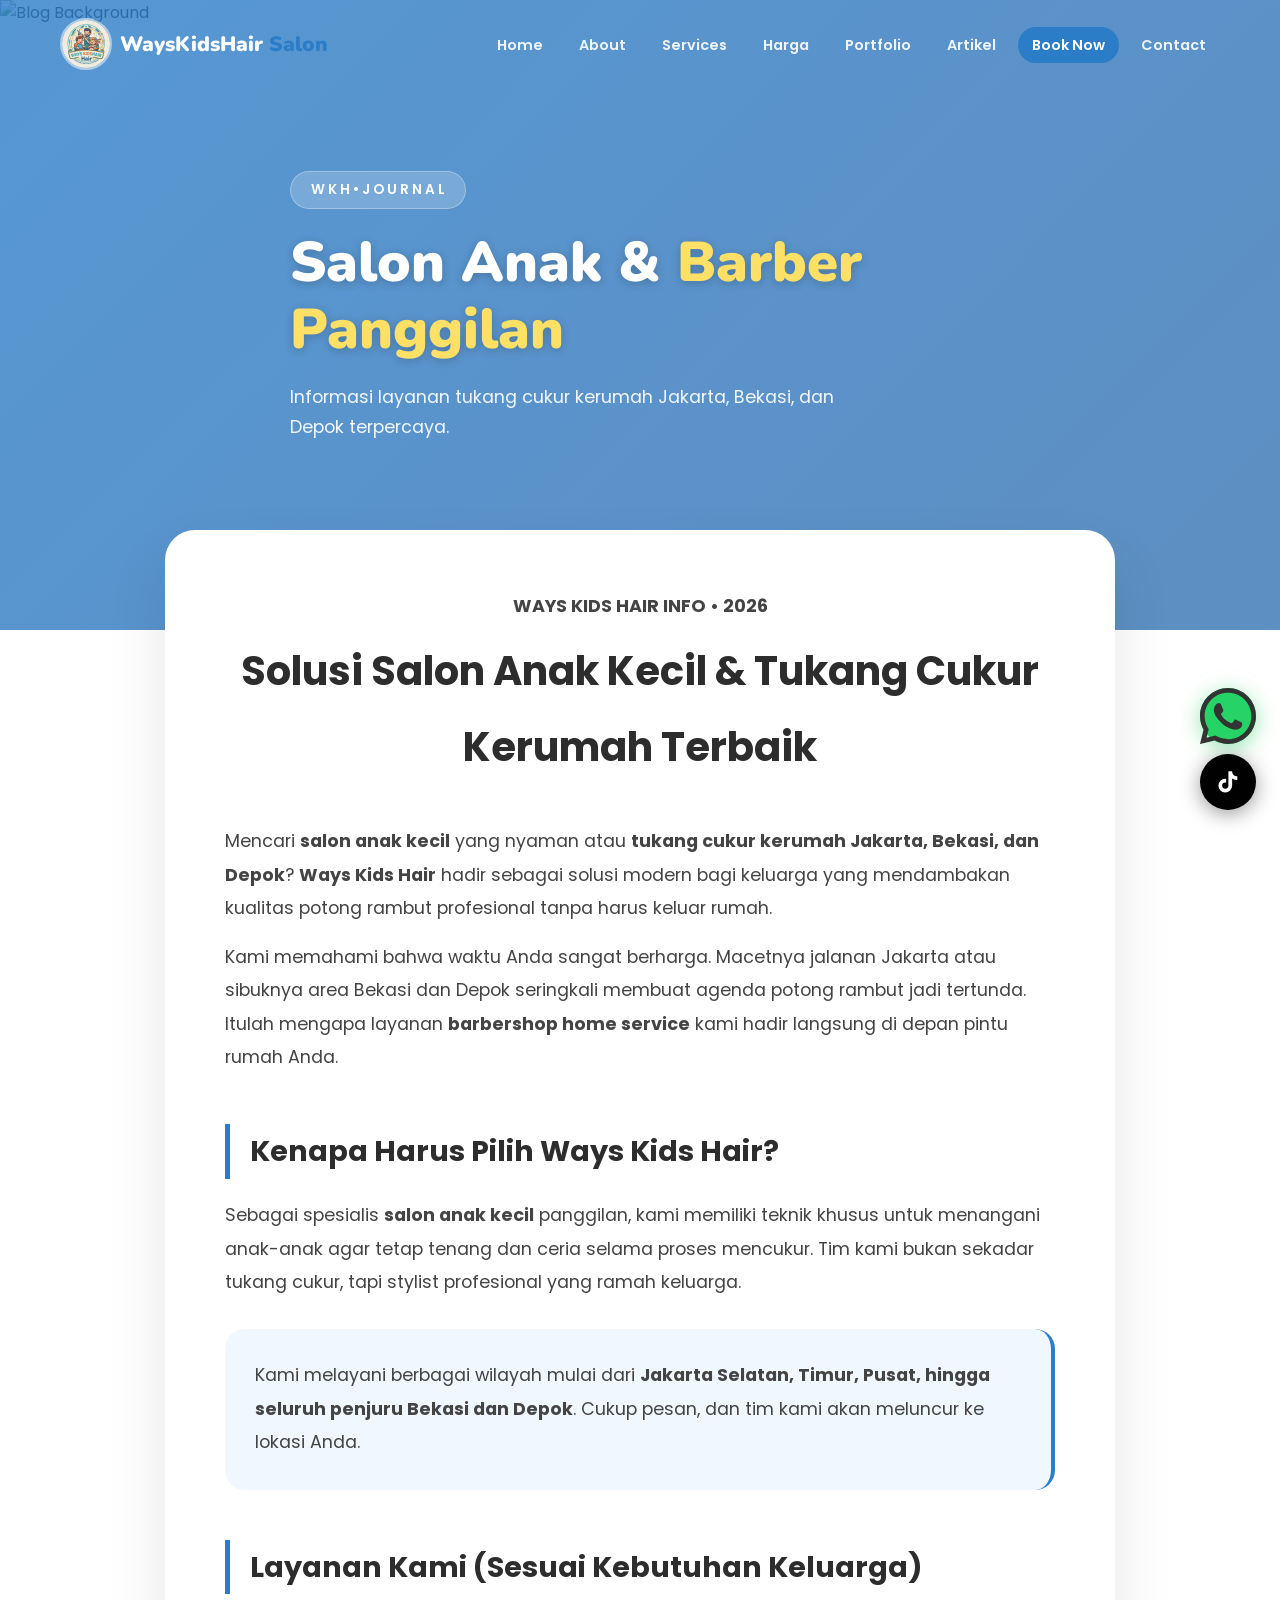
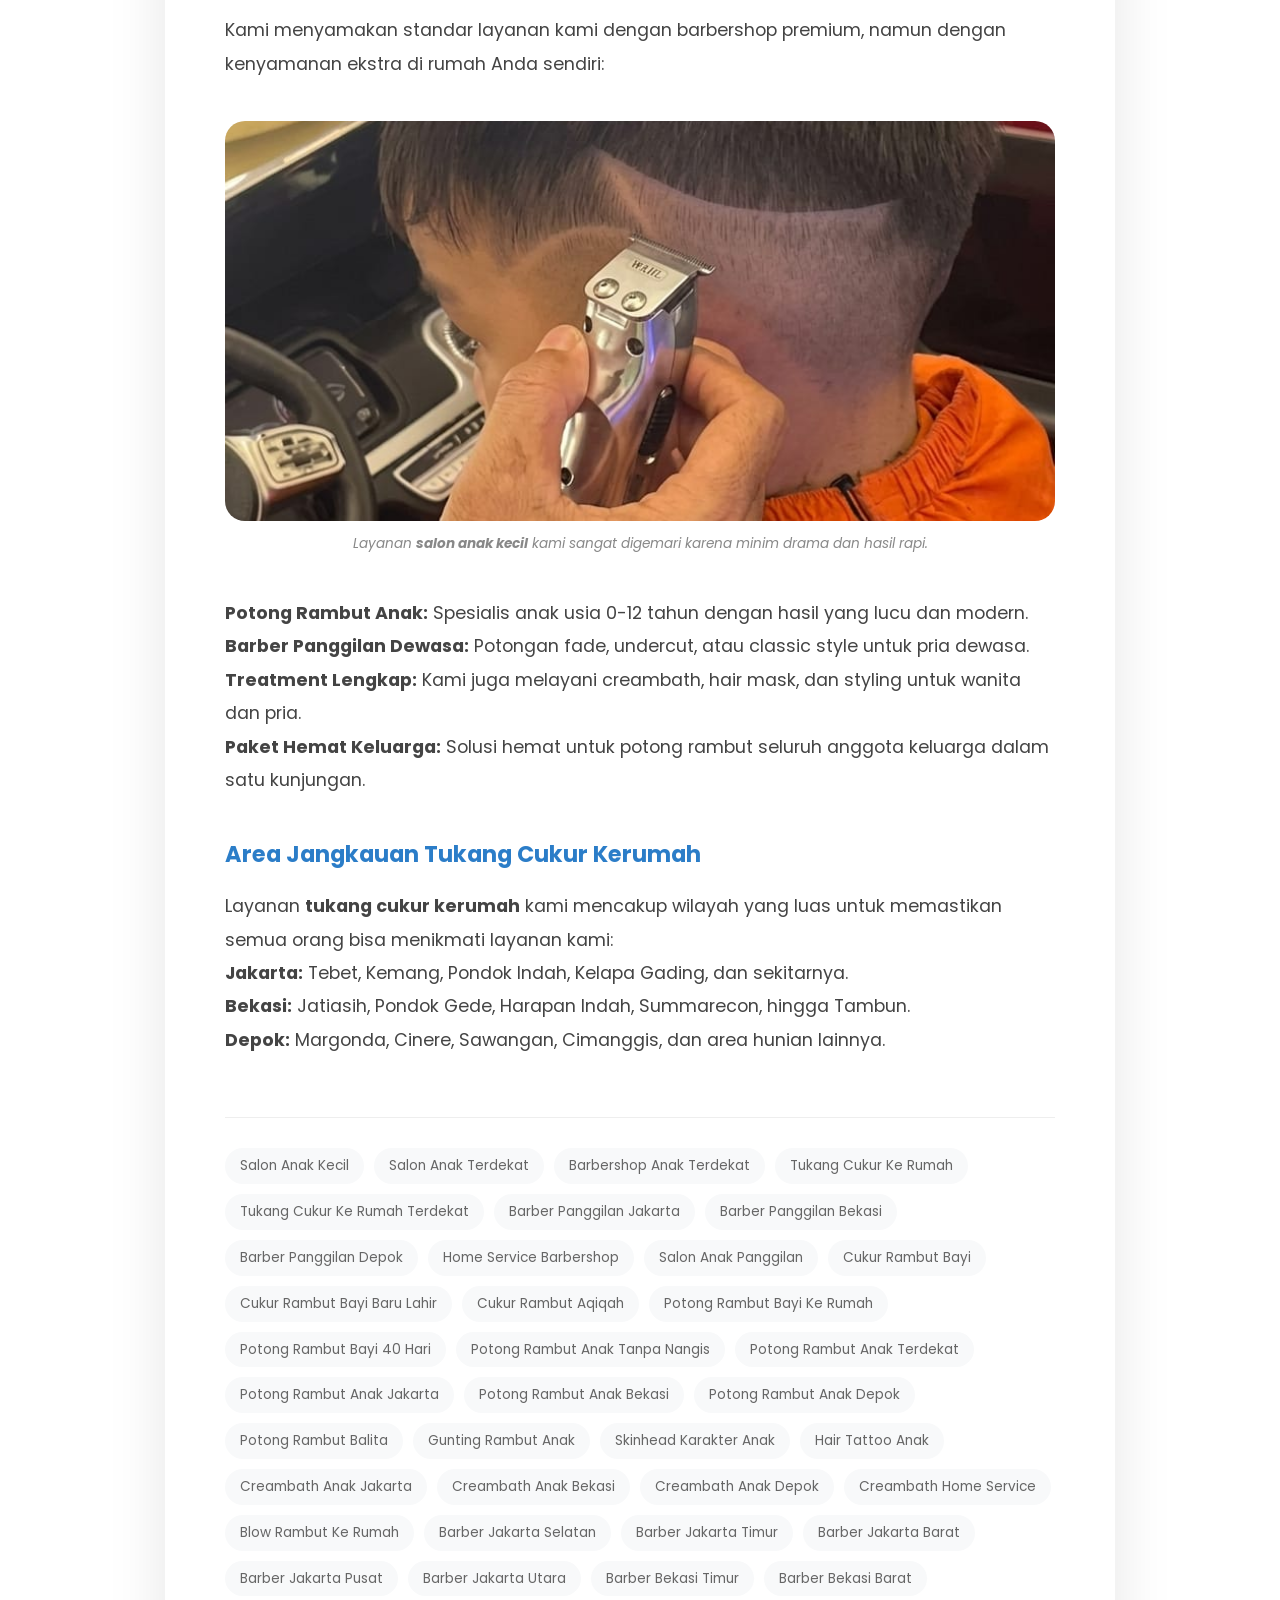
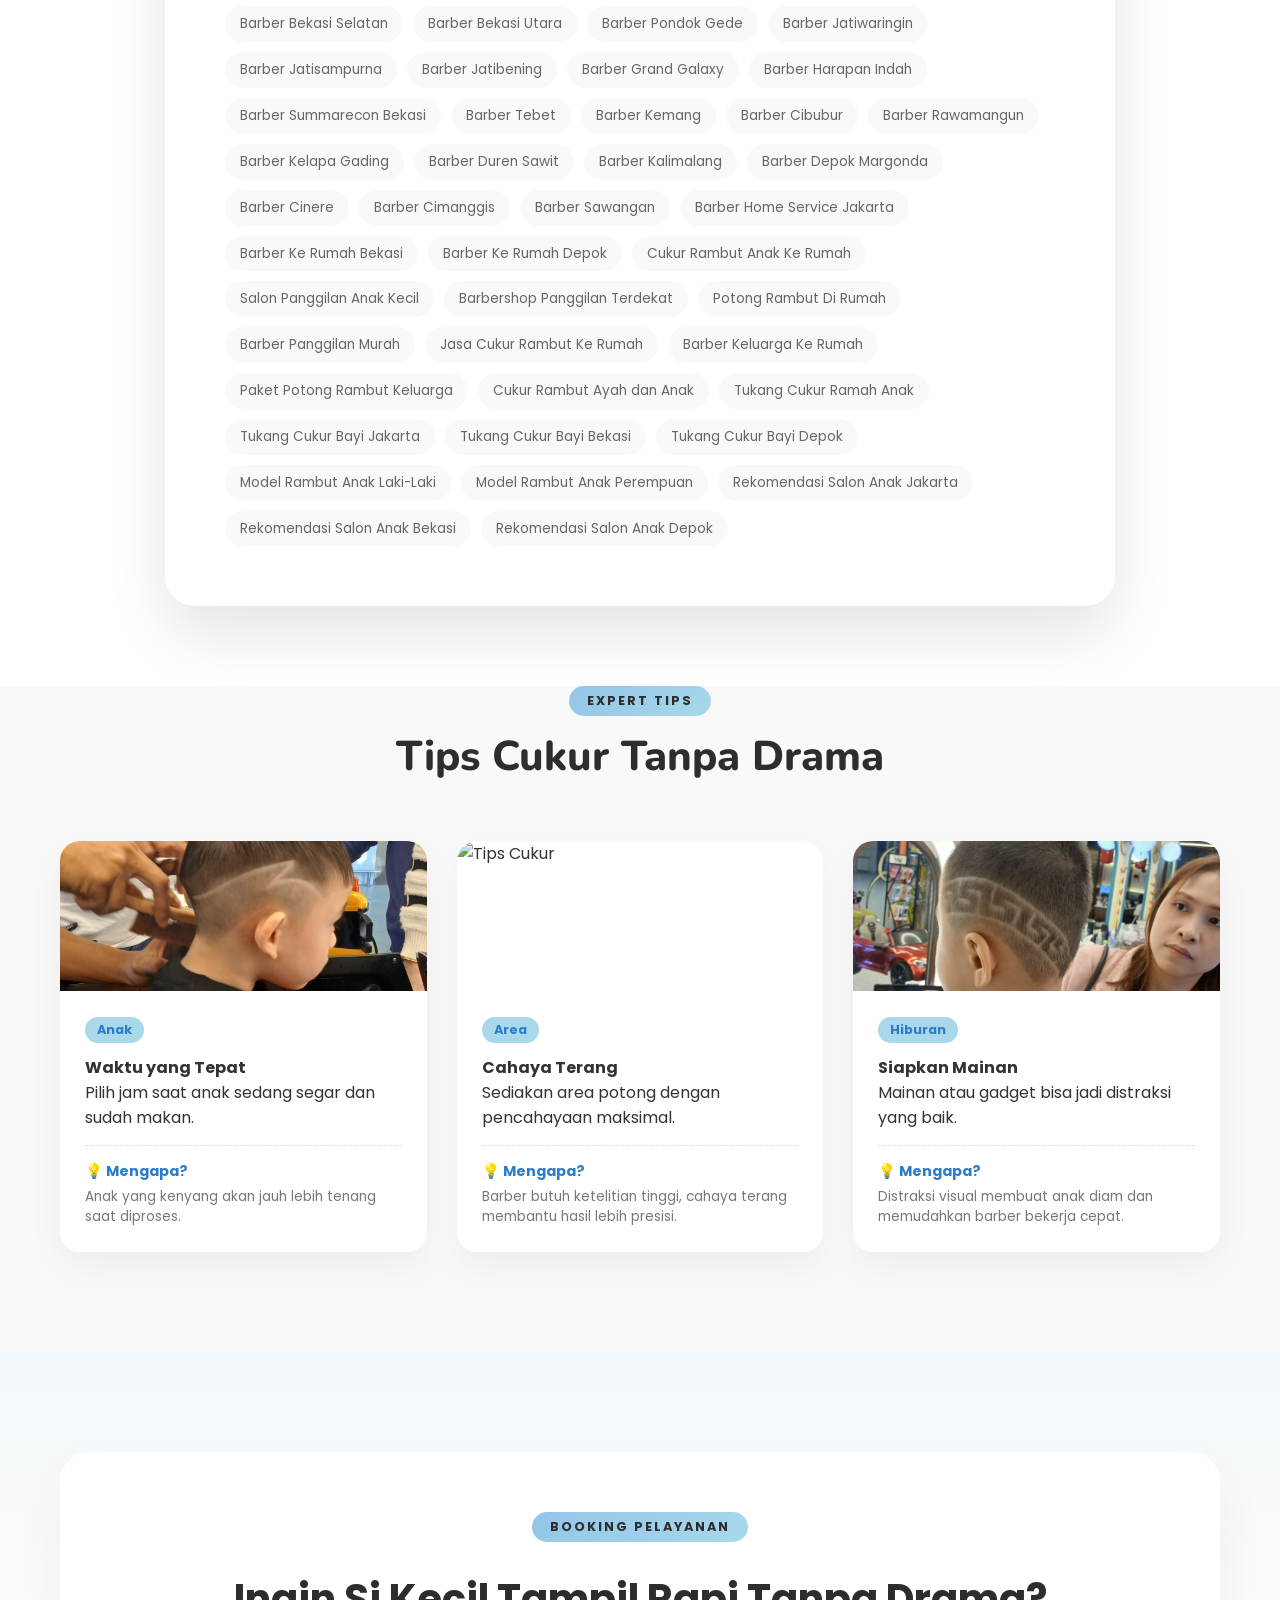
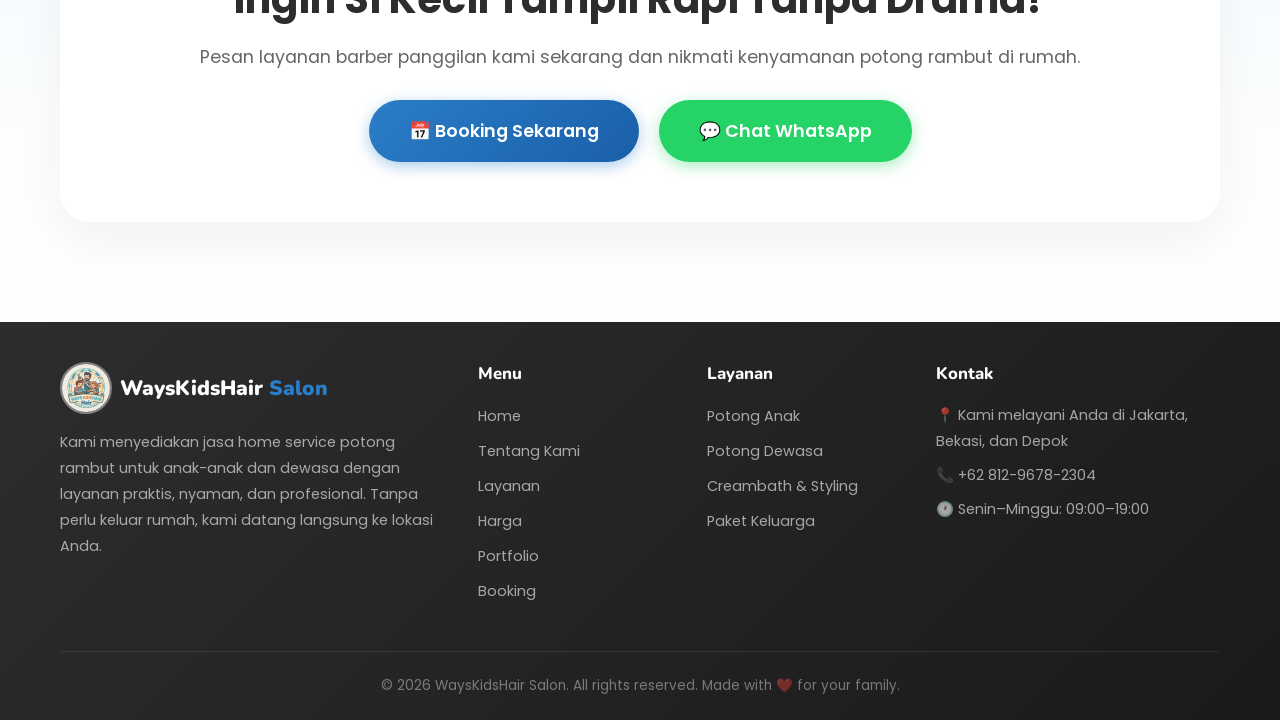
==== commit e2f399df: "Add files via upload" ====
--- a/blog.html
+++ b/blog.html
@@ -7,8 +7,8 @@
     <meta name="description"
         content="Cari jasa potong rambut ke rumah? Baca tips, tren model rambut anak, dan manfaat barber panggilan hanya di Blog Ways Kids Hair. Spesialis home service Jabodetabek." />
     <meta name="keywords"
-        content="potong rambut ke rumah, potong rambut anak, barber panggilan, home service rambut, tukang cukur panggilan, ways kids hair blog, tukang cukur ke rumah, tukang cukur ke rumah terdekat, barber home service Jakarta, barber ke rumah Bekasi, potong rambut di rumah, " />
-    <link rel="canonical" href="https://wayskidshair.com/blog.html" />
+        content="potong rambut ke rumah, salon anak terdekat, potong rambut anak, barber panggilan jakarta, barber panggilan bekasi, barber panggilan depok, cukur rambut bayi, cukur rambut aqiqah, home service barbershop, tukang cukur panggilan, tukang cukur ke rumah terdekat, barber home service jakarta, barber ke rumah bekasi, potong rambut di rumah, salon anak panggilan" />
+    <link rel="canonical" href="https://wayskidshair.id/blog.html" />
     <meta name="robots" content="index, follow" />
     <title>Blog & Artikel Potong Rambut ke Rumah | Ways Kids Hair</title>
     <link rel="preconnect" href="https://fonts.googleapis.com" />
@@ -18,16 +18,16 @@
         rel="stylesheet" />
     <link rel="icon" type="image/jpeg" href="foto/logo-potong rambut.jpeg" />
     <link rel="stylesheet" href="style.css" />
-
+    
     <!-- ===== SCHEMA.ORG JSON-LD (SEO POWER-UP) ===== -->
     <script type="application/ld+json">
     {
       "@context": "https://schema.org",
       "@type": "LocalBusiness",
       "name": "WaysKidsHair Salon",
-      "image": "https://wayskidshair.com/foto/logo-potong%20rambut.jpeg",
+      "image": "https://wayskidshair.id/foto/logo-potong%20rambut.jpeg",
       "@id": "",
-      "url": "https://wayskidshair.com",
+      "url": "https://wayskidshair.id",
       "telephone": "+6281296782304",
       "address": {
         "@type": "PostalAddress",
@@ -195,25 +195,64 @@
 
                 <div class="tag-cloud">
                     <a href="index.html#booking" class="tag">Salon Anak Kecil</a>
+                    <a href="index.html#booking" class="tag">Salon Anak Terdekat</a>
+                    <a href="index.html#booking" class="tag">Barbershop Anak Terdekat</a>
                     <a href="index.html#booking" class="tag">Tukang Cukur Ke Rumah</a>
+                    <a href="index.html#booking" class="tag">Tukang Cukur Ke Rumah Terdekat</a>
                     <a href="index.html#booking" class="tag">Barber Panggilan Jakarta</a>
                     <a href="index.html#booking" class="tag">Barber Panggilan Bekasi</a>
                     <a href="index.html#booking" class="tag">Barber Panggilan Depok</a>
+                    <a href="index.html#booking" class="tag">Home Service Barbershop</a>
                     <a href="index.html#booking" class="tag">Salon Anak Panggilan</a>
                     <a href="index.html#booking" class="tag">Cukur Rambut Bayi</a>
+                    <a href="index.html#booking" class="tag">Cukur Rambut Bayi Baru Lahir</a>
+                    <a href="index.html#booking" class="tag">Cukur Rambut Aqiqah</a>
+                    <a href="index.html#booking" class="tag">Potong Rambut Bayi Ke Rumah</a>
+                    <a href="index.html#booking" class="tag">Potong Rambut Bayi 40 Hari</a>
+                    <a href="index.html#booking" class="tag">Potong Rambut Anak Tanpa Nangis</a>
+                    <a href="index.html#booking" class="tag">Potong Rambut Anak Terdekat</a>
+                    <a href="index.html#booking" class="tag">Potong Rambut Anak Jakarta</a>
+                    <a href="index.html#booking" class="tag">Potong Rambut Anak Bekasi</a>
+                    <a href="index.html#booking" class="tag">Potong Rambut Anak Depok</a>
+                    <a href="index.html#booking" class="tag">Potong Rambut Balita</a>
+                    <a href="index.html#booking" class="tag">Gunting Rambut Anak</a>
+                    <a href="index.html#booking" class="tag">Skinhead Karakter Anak</a>
+                    <a href="index.html#booking" class="tag">Hair Tattoo Anak</a>
+                    <a href="index.html#booking" class="tag">Creambath Anak Jakarta</a>
+                    <a href="index.html#booking" class="tag">Creambath Anak Bekasi</a>
+                    <a href="index.html#booking" class="tag">Creambath Anak Depok</a>
+                    <a href="index.html#booking" class="tag">Creambath Home Service</a>
+                    <a href="index.html#booking" class="tag">Blow Rambut Ke Rumah</a>
                     <a href="index.html#booking" class="tag">Barber Jakarta Selatan</a>
                     <a href="index.html#booking" class="tag">Barber Jakarta Timur</a>
+                    <a href="index.html#booking" class="tag">Barber Jakarta Barat</a>
+                    <a href="index.html#booking" class="tag">Barber Jakarta Pusat</a>
+                    <a href="index.html#booking" class="tag">Barber Jakarta Utara</a>
                     <a href="index.html#booking" class="tag">Barber Bekasi Timur</a>
                     <a href="index.html#booking" class="tag">Barber Bekasi Barat</a>
+                    <a href="index.html#booking" class="tag">Barber Bekasi Selatan</a>
+                    <a href="index.html#booking" class="tag">Barber Bekasi Utara</a>
+                    <a href="index.html#booking" class="tag">Barber Pondok Gede</a>
+                    <a href="index.html#booking" class="tag">Barber Jatiwaringin</a>
+                    <a href="index.html#booking" class="tag">Barber Jatisampurna</a>
+                    <a href="index.html#booking" class="tag">Barber Jatibening</a>
+                    <a href="index.html#booking" class="tag">Barber Grand Galaxy</a>
+                    <a href="index.html#booking" class="tag">Barber Harapan Indah</a>
+                    <a href="index.html#booking" class="tag">Barber Summarecon Bekasi</a>
+                    <a href="index.html#booking" class="tag">Barber Tebet</a>
+                    <a href="index.html#booking" class="tag">Barber Kemang</a>
+                    <a href="index.html#booking" class="tag">Barber Cibubur</a>
+                    <a href="index.html#booking" class="tag">Barber Rawamangun</a>
+                    <a href="index.html#booking" class="tag">Barber Kelapa Gading</a>
+                    <a href="index.html#booking" class="tag">Barber Duren Sawit</a>
+                    <a href="index.html#booking" class="tag">Barber Kalimalang</a>
                     <a href="index.html#booking" class="tag">Barber Depok Margonda</a>
-                    <a href="index.html#booking" class="tag">Home Service Barbershop</a>
-                    <a href="index.html#booking" class="tag">Potong Rambut Anak Jakarta</a>
-                    <a href="index.html#booking" class="tag">Gunting Rambut Anak</a>
-                    <a href="index.html#booking" class="tag">Barber Pondok Gede</a>
-                    <a href="index.html#booking" class="tag">Barber Tebet</a>
-                    <a href="index.html#booking" class="tag">Tukang Cukur Ke Rumah Terdekat</a>
+                    <a href="index.html#booking" class="tag">Barber Cinere</a>
+                    <a href="index.html#booking" class="tag">Barber Cimanggis</a>
+                    <a href="index.html#booking" class="tag">Barber Sawangan</a>
                     <a href="index.html#booking" class="tag">Barber Home Service Jakarta</a>
                     <a href="index.html#booking" class="tag">Barber Ke Rumah Bekasi</a>
+                    <a href="index.html#booking" class="tag">Barber Ke Rumah Depok</a>
                     <a href="index.html#booking" class="tag">Cukur Rambut Anak Ke Rumah</a>
                     <a href="index.html#booking" class="tag">Salon Panggilan Anak Kecil</a>
                     <a href="index.html#booking" class="tag">Barbershop Panggilan Terdekat</a>
@@ -221,8 +260,17 @@
                     <a href="index.html#booking" class="tag">Barber Panggilan Murah</a>
                     <a href="index.html#booking" class="tag">Jasa Cukur Rambut Ke Rumah</a>
                     <a href="index.html#booking" class="tag">Barber Keluarga Ke Rumah</a>
-                    <a href="index.html#booking" class="tag">Potong Rambut Bayi Ke Rumah</a>
-                    <a href="index.html#booking" class="tag">Barber Panggilan Jabodetabek</a>
+                    <a href="index.html#booking" class="tag">Paket Potong Rambut Keluarga</a>
+                    <a href="index.html#booking" class="tag">Cukur Rambut Ayah dan Anak</a>
+                    <a href="index.html#booking" class="tag">Tukang Cukur Ramah Anak</a>
+                    <a href="index.html#booking" class="tag">Tukang Cukur Bayi Jakarta</a>
+                    <a href="index.html#booking" class="tag">Tukang Cukur Bayi Bekasi</a>
+                    <a href="index.html#booking" class="tag">Tukang Cukur Bayi Depok</a>
+                    <a href="index.html#booking" class="tag">Model Rambut Anak Laki-Laki</a>
+                    <a href="index.html#booking" class="tag">Model Rambut Anak Perempuan</a>
+                    <a href="index.html#booking" class="tag">Rekomendasi Salon Anak Jakarta</a>
+                    <a href="index.html#booking" class="tag">Rekomendasi Salon Anak Bekasi</a>
+                    <a href="index.html#booking" class="tag">Rekomendasi Salon Anak Depok</a>
                 </div>
             </div>
         </div>
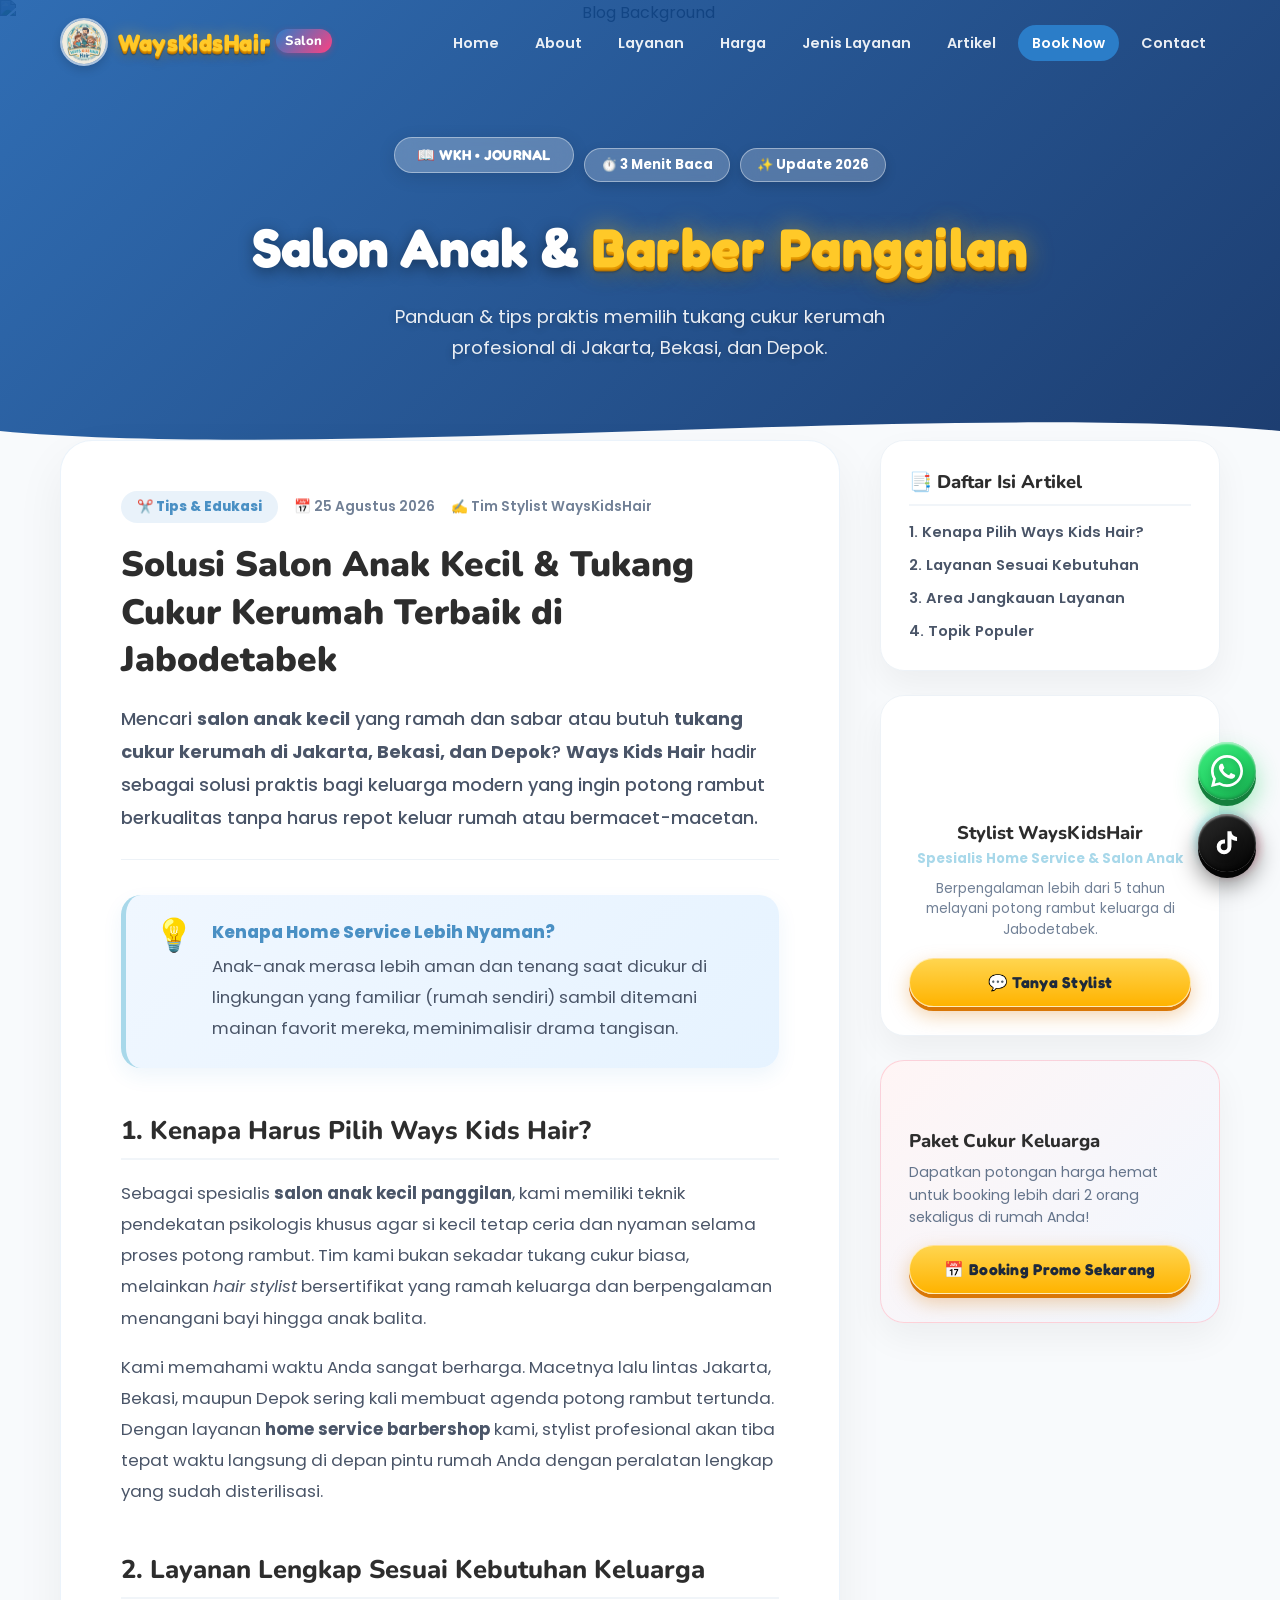
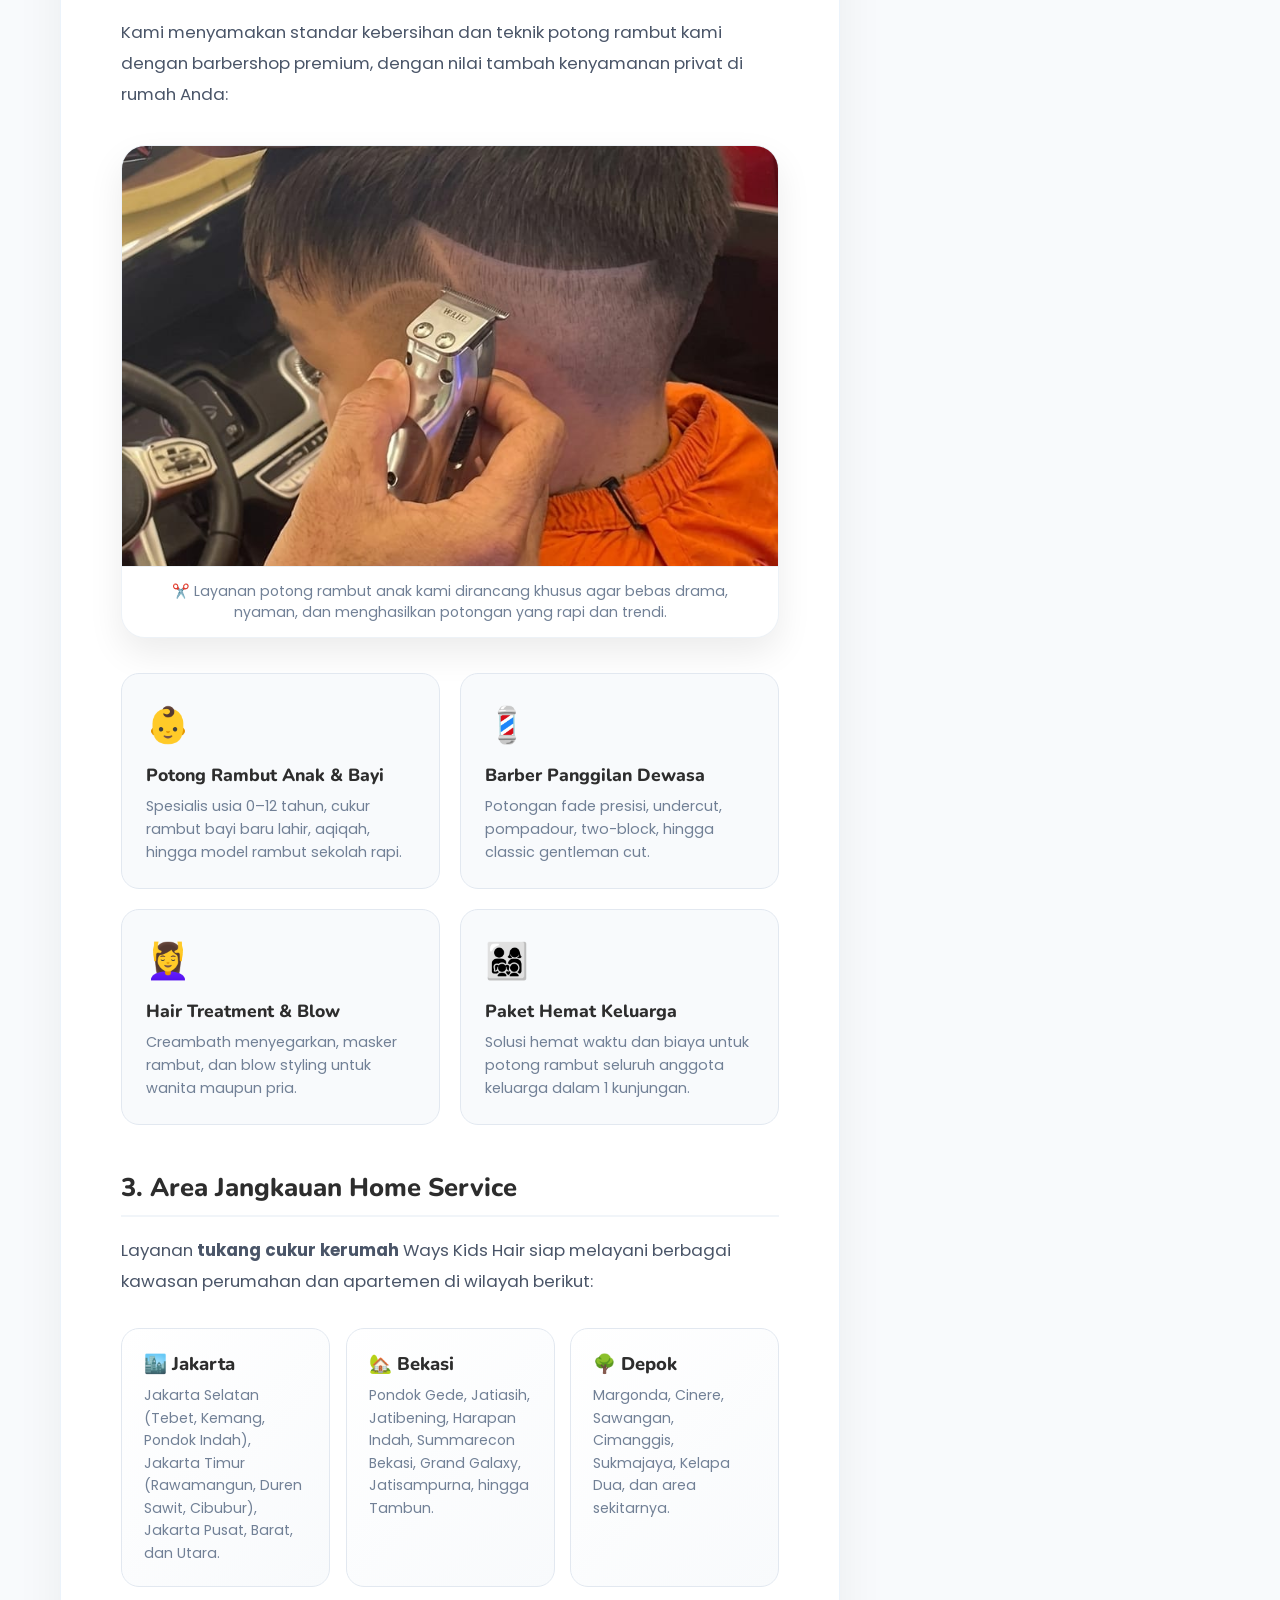
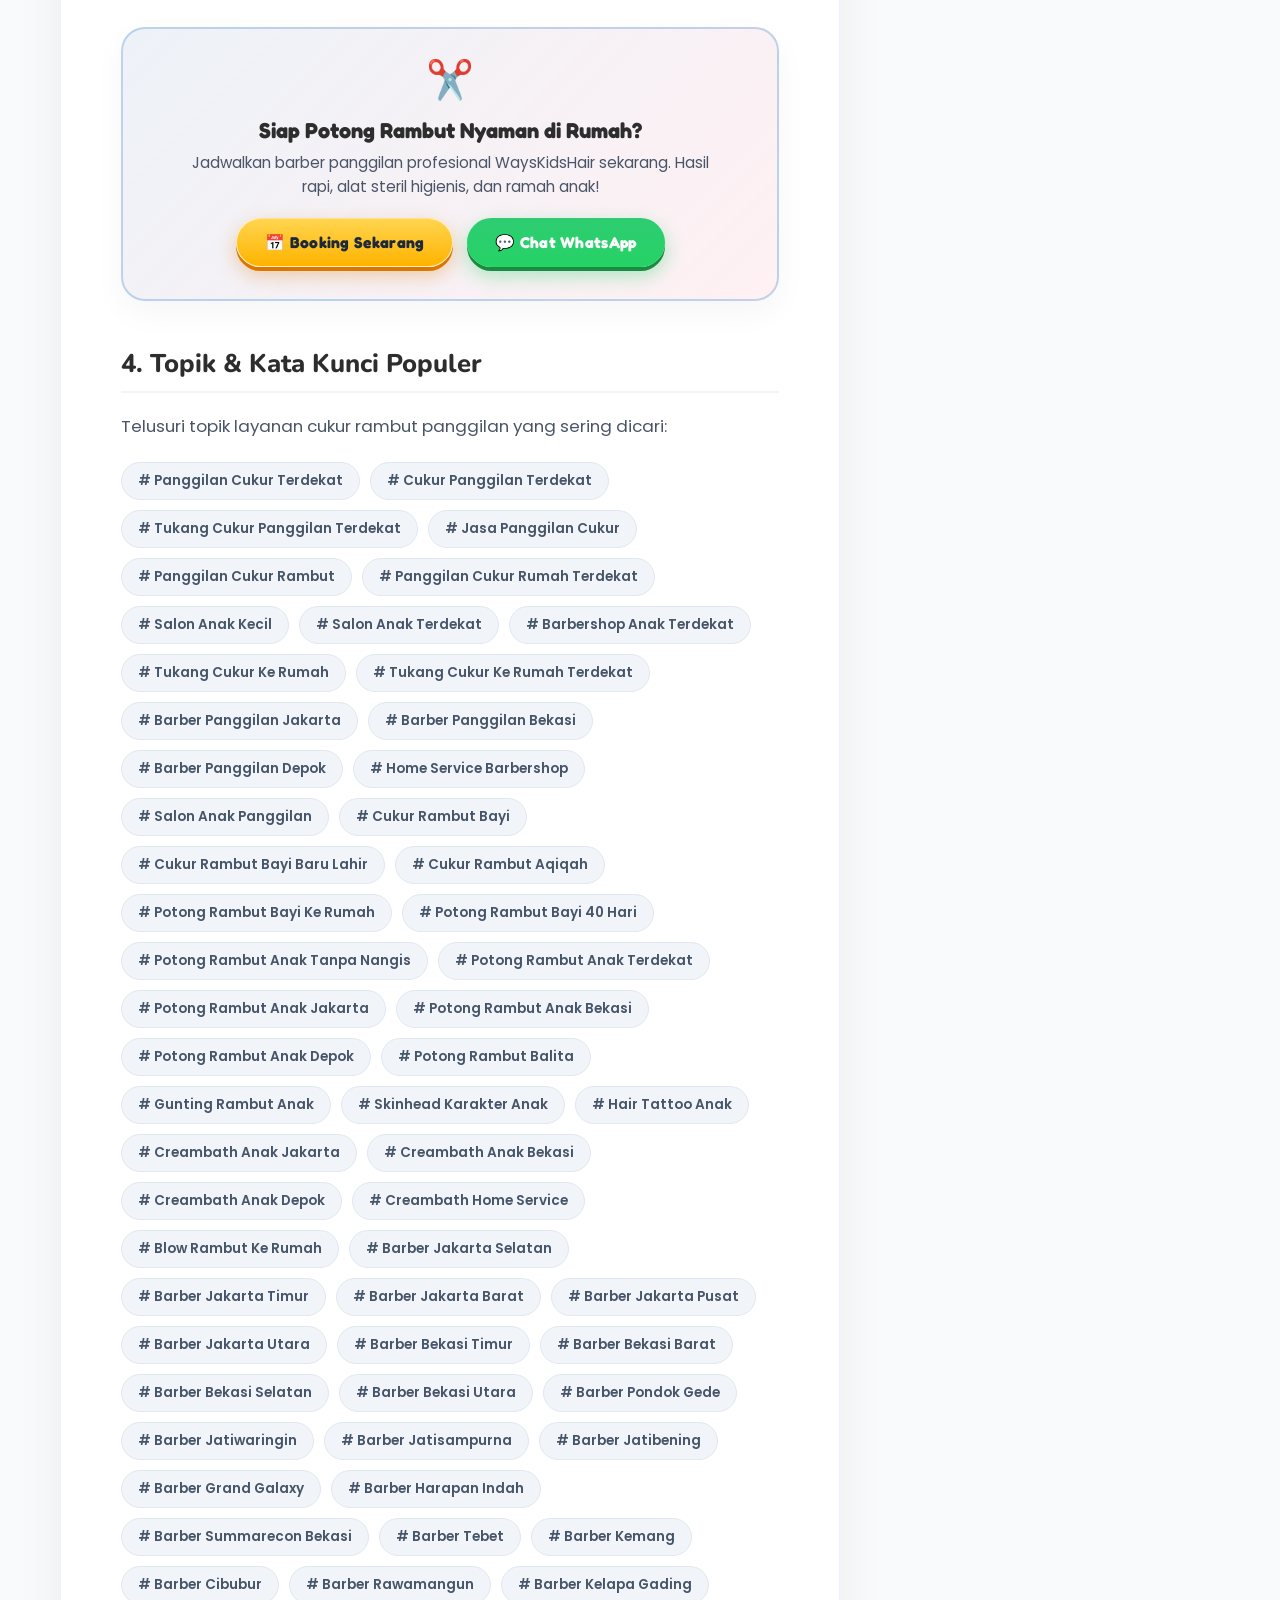
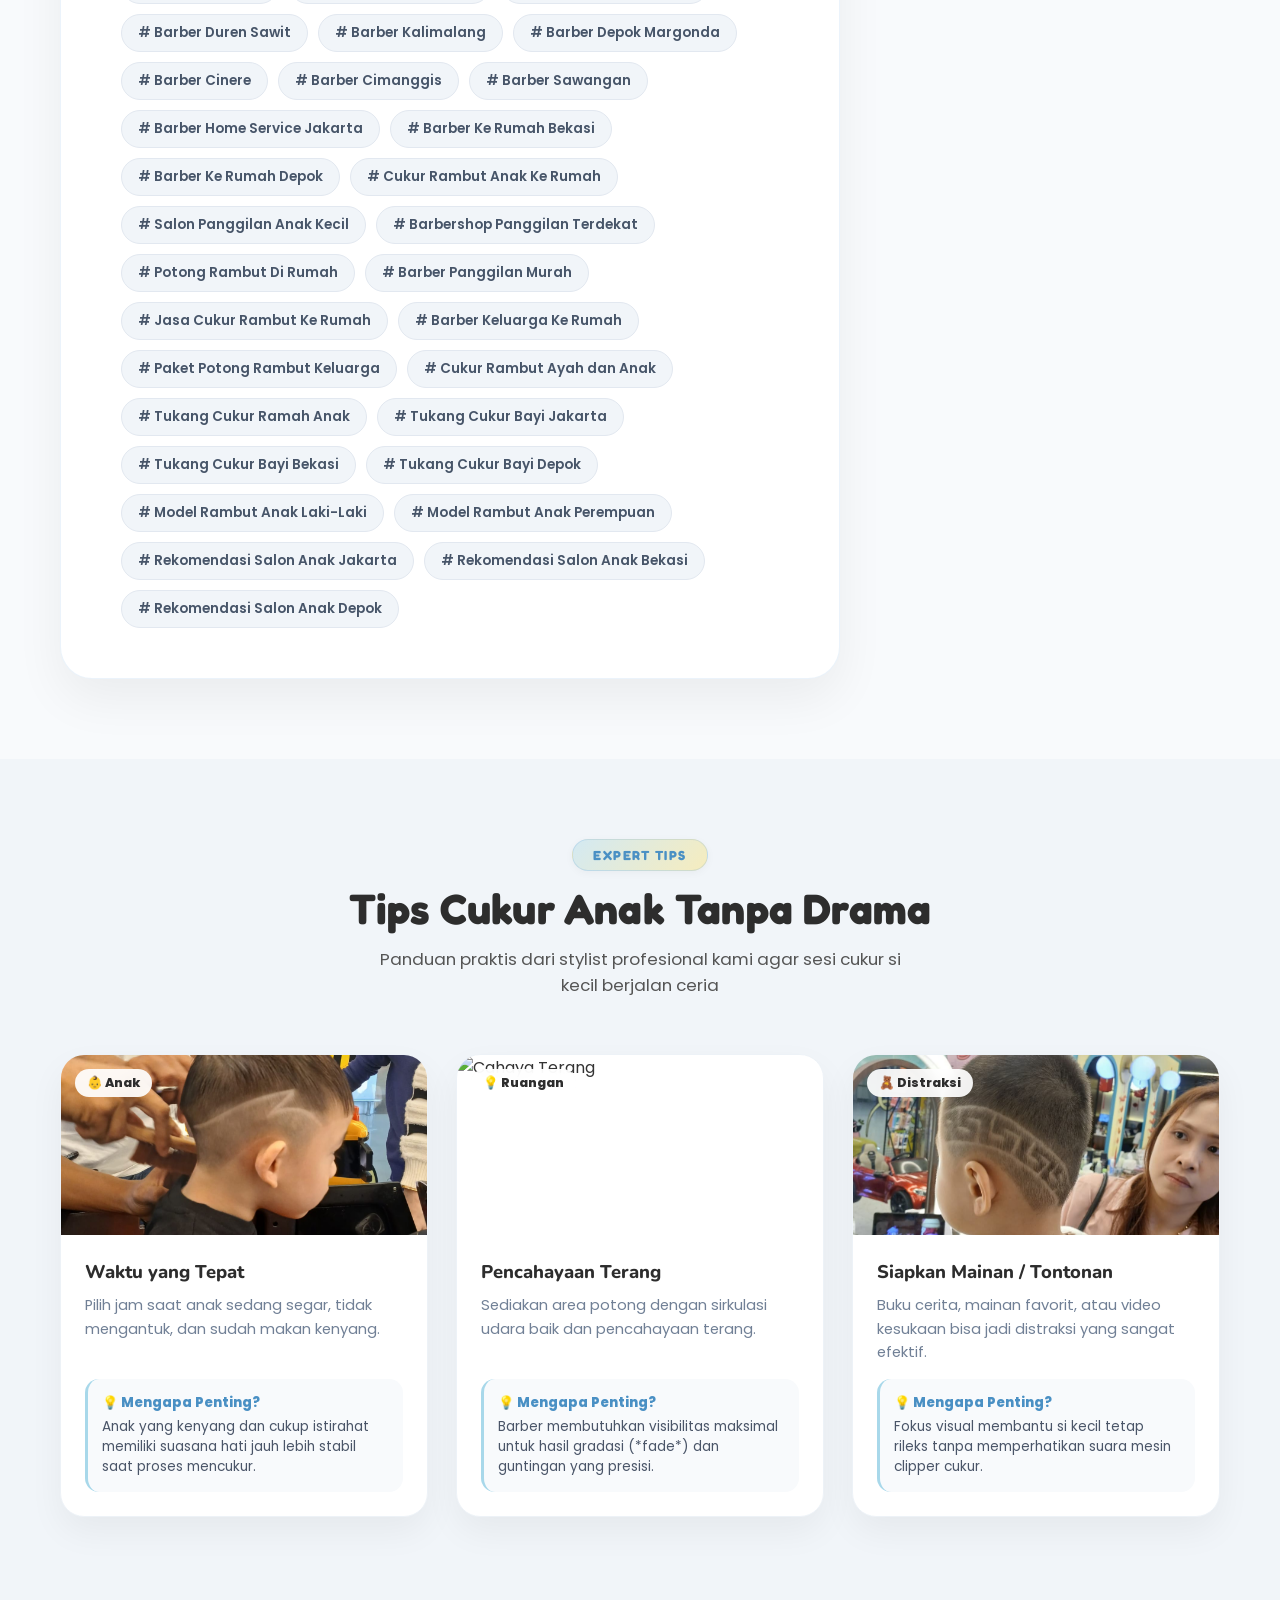
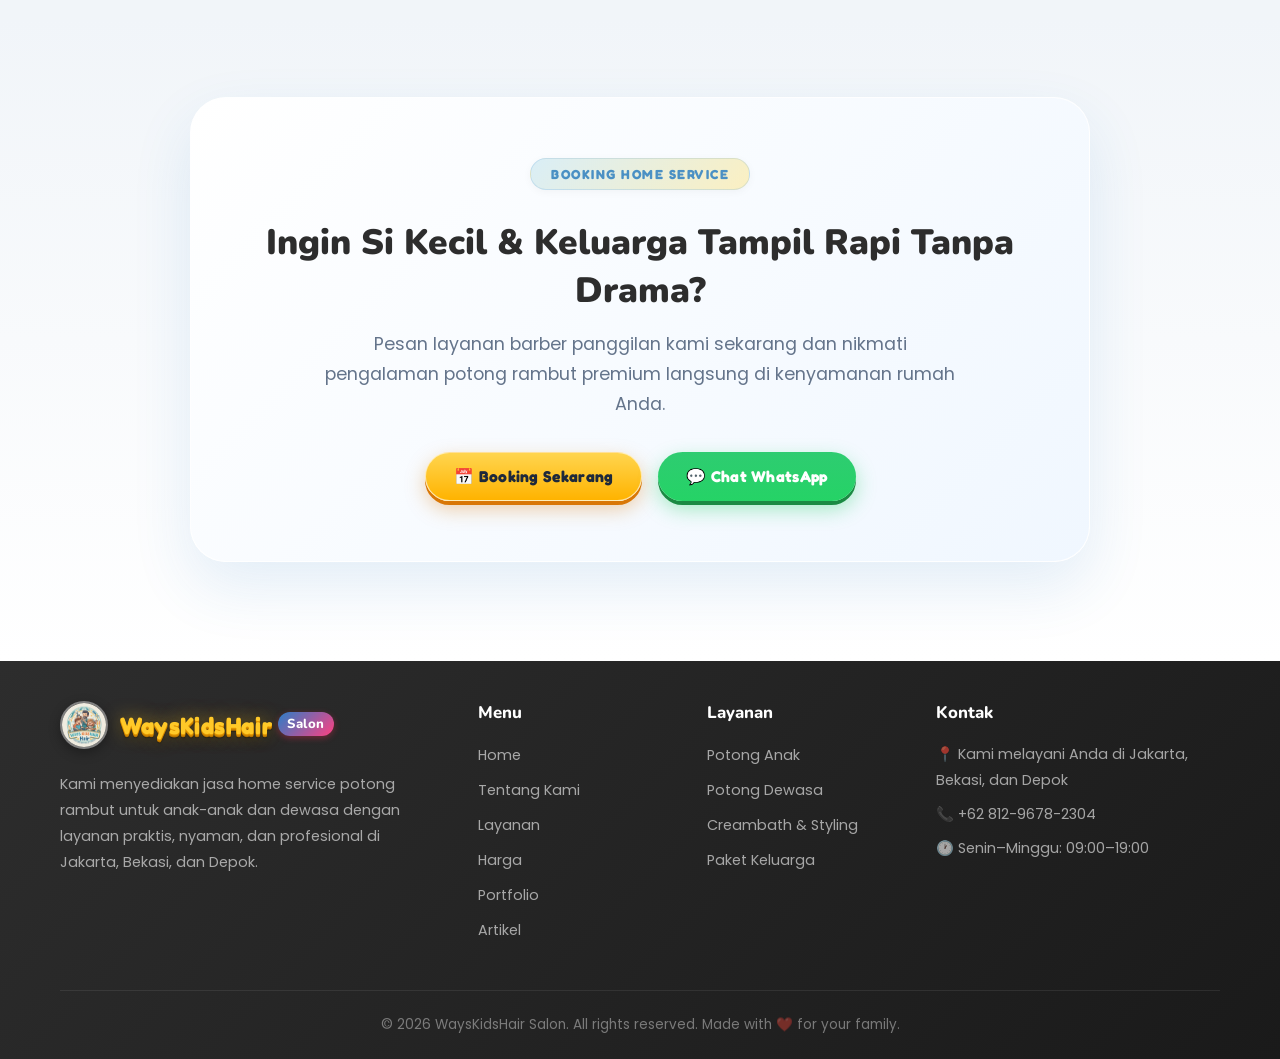
==== commit f197738d: "Add files via upload" ====
--- a/blog.html
+++ b/blog.html
@@ -7,69 +7,49 @@
     <meta name="description"
         content="Cari jasa potong rambut ke rumah? Baca tips, tren model rambut anak, dan manfaat barber panggilan hanya di Blog Ways Kids Hair. Spesialis home service Jabodetabek." />
     <meta name="keywords"
-        content="potong rambut ke rumah, salon anak terdekat, potong rambut anak, barber panggilan jakarta, barber panggilan bekasi, barber panggilan depok, cukur rambut bayi, cukur rambut aqiqah, home service barbershop, tukang cukur panggilan, tukang cukur ke rumah terdekat, barber home service jakarta, barber ke rumah bekasi, potong rambut di rumah, salon anak panggilan" />
+        content="panggilan cukur terdekat, cukur panggilan terdekat, tukang cukur panggilan terdekat, jasa panggilan cukur, potong rambut ke rumah, salon anak terdekat, potong rambut anak, barber panggilan jakarta, barber panggilan bekasi, barber panggilan depok, cukur rambut bayi, cukur rambut aqiqah, home service barbershop, tukang cukur panggilan, tukang cukur ke rumah terdekat, barber home service jakarta, barber ke rumah bekasi, potong rambut di rumah, salon anak panggilan" />
     <link rel="canonical" href="https://wayskidshair.id/blog.html" />
     <meta name="robots" content="index, follow" />
-    <title>Blog & Artikel Potong Rambut ke Rumah | Ways Kids Hair</title>
+    <title>Blog & Panduan Potong Rambut ke Rumah | Ways Kids Hair</title>
     <link rel="preconnect" href="https://fonts.googleapis.com" />
     <link rel="preconnect" href="https://fonts.gstatic.com" crossorigin />
     <link
-        href="https://fonts.googleapis.com/css2?family=Nunito:wght@400;600;700;800;900&family=Poppins:wght@400;500;600;700&display=swap"
+        href="https://fonts.googleapis.com/css2?family=Fredoka:wght@600;700;800;900&family=Nunito:wght@400;600;700;800;900&family=Poppins:wght@400;500;600;700&display=swap"
         rel="stylesheet" />
     <link rel="icon" type="image/jpeg" href="foto/logo-potong rambut.jpeg" />
-    <link rel="stylesheet" href="style.css" />
-    
+    <link rel="stylesheet" href="style.css?v=3.4" />
+
+    <!-- Three.js and OrbitControls CDN -->
+    <script src="https://cdnjs.cloudflare.com/ajax/libs/three.js/r128/three.min.js"></script>
+    <script src="https://cdn.jsdelivr.net/npm/three@0.128.0/examples/js/controls/OrbitControls.js"></script>
+
     <!-- ===== SCHEMA.ORG JSON-LD (SEO POWER-UP) ===== -->
     <script type="application/ld+json">
     {
       "@context": "https://schema.org",
-      "@type": "LocalBusiness",
-      "name": "WaysKidsHair Salon",
-      "image": "https://wayskidshair.id/foto/logo-potong%20rambut.jpeg",
-      "@id": "",
-      "url": "https://wayskidshair.id",
-      "telephone": "+6281296782304",
-      "address": {
-        "@type": "PostalAddress",
-        "streetAddress": "Jl. H. Nimun No.4, RT.001/RW.001, Jatimakmur",
-        "addressLocality": "Pondok Gede",
-        "addressRegion": "Bekasi",
-        "postalCode": "17411",
-        "addressCountry": "ID"
+      "@type": "Article",
+      "headline": "Solusi Salon Anak Kecil & Tukang Cukur Kerumah Terbaik di Jabodetabek",
+      "image": "https://wayskidshair.id/foto/foto-anak%20potong%20rambut.jpg",
+      "author": {
+        "@type": "Organization",
+        "name": "WaysKidsHair Salon"
       },
-      "geo": {
-        "@type": "GeoCoordinates",
-        "latitude": -6.28,
-        "longitude": 106.92
+      "publisher": {
+        "@type": "Organization",
+        "name": "WaysKidsHair Salon",
+        "logo": {
+          "@type": "ImageObject",
+          "url": "https://wayskidshair.id/foto/logo-potong%20rambut.jpeg"
+        }
       },
-      "openingHoursSpecification": {
-        "@type": "OpeningHoursSpecification",
-        "dayOfWeek": [
-          "Monday",
-          "Tuesday",
-          "Wednesday",
-          "Thursday",
-          "Friday",
-          "Saturday",
-          "Sunday"
-        ],
-        "opens": "09:00",
-        "closes": "19:00"
-      },
-      "sameAs": [
-        "https://www.tiktok.com/@ways.kidshair"
-      ],
-      "areaServed": [
-        { "@type": "City", "name": "Jakarta" },
-        { "@type": "City", "name": "Bekasi" },
-        { "@type": "City", "name": "Depok" }
-      ],
-      "description": "Jasa potong rambut kerumah (home service) untuk anak dan dewasa di Jakarta, Bekasi, dan Depok. Spesialis salon anak kecil panggilan profesional."
+      "datePublished": "2026-01-15",
+      "dateModified": "2026-08-25",
+      "description": "Panduan lengkap memilih jasa potong rambut anak dan dewasa ke rumah di area Jakarta, Bekasi, dan Depok tanpa drama dan antre."
     }
     </script>
 </head>
 
-<body>
+<body class="blog-page">
 
     <!-- Nav overlay backdrop -->
     <div class="nav-overlay" id="navOverlay"></div>
@@ -87,9 +67,9 @@
             <ul class="nav-menu" id="navMenu">
                 <li><a href="index.html#home" class="nav-link">Home</a></li>
                 <li><a href="index.html#about" class="nav-link">About</a></li>
-                <li><a href="index.html#services" class="nav-link">Services</a></li>
+                <li><a href="index.html#services" class="nav-link">Layanan</a></li>
                 <li><a href="index.html#pricing" class="nav-link">Harga</a></li>
-                <li><a href="index.html#gallery" class="nav-link">Portfolio</a></li>
+                <li><a href="index.html#gallery" class="nav-link">Jenis Layanan</a></li>
                 <li><a href="blog.html" class="nav-link active">Artikel</a></li>
                 <li><a href="index.html#booking" class="nav-link nav-cta">Book Now</a></li>
                 <li><a href="index.html#contact" class="nav-link">Contact</a></li>
@@ -103,226 +83,342 @@
             class="hero-bg">
         <div class="hero-overlay"></div>
         <div class="container hero-content">
-            <span class="hero-badge">W K H • J O U R N A L</span>
+            <div class="blog-hero-meta">
+                <span class="hero-badge">📖 WKH • JOURNAL</span>
+                <span class="blog-badge-tag">⏱️ 3 Menit Baca</span>
+                <span class="blog-badge-tag">✨ Update 2026</span>
+            </div>
             <h1 class="hero-title">Salon Anak & <span class="highlight">Barber Panggilan</span></h1>
-            <p class="hero-sub">Informasi layanan tukang cukur kerumah Jakarta, Bekasi, dan Depok terpercaya.</p>
+            <p class="hero-sub">Panduan & tips praktis memilih tukang cukur kerumah profesional di Jakarta, Bekasi, dan
+                Depok.</p>
+        </div>
+
+        <div class="hero-wave">
+            <svg viewBox="0 0 1440 80" preserveAspectRatio="none">
+                <path d="M0,40 C360,80 1080,0 1440,40 L1440,80 L0,80 Z" fill="#f8fafc" />
+            </svg>
         </div>
     </header>
 
-    <!-- ===== MAIN ARTICLE CONTENT ===== -->
-    <main class="container">
-        <div class="article-content">
-            <div class="article-body">
-                <header style="text-align: center; margin-bottom: 40px;">
-                    <span style="color: var(--secondary); font-weight: 700;">WAYS KIDS HAIR INFO • 2026</span>
-                    <h2 style="font-size: 2.5rem; border: none; padding: 0; margin: 10px 0;">Solusi Salon Anak Kecil &
-                        Tukang Cukur Kerumah Terbaik</h2>
-                </header>
-
-                <p>
-                    Mencari <strong>salon anak kecil</strong> yang nyaman atau <strong>tukang cukur kerumah Jakarta,
-                        Bekasi, dan Depok</strong>?
-                    <strong>Ways Kids Hair</strong> hadir sebagai solusi modern bagi keluarga yang mendambakan kualitas
-                    potong rambut profesional tanpa harus keluar rumah.
-                </p>
-
-                <p style="margin-top: 15px;">
-                    Kami memahami bahwa waktu Anda sangat berharga. Macetnya jalanan Jakarta atau sibuknya area Bekasi
-                    dan Depok seringkali membuat agenda potong rambut jadi tertunda. Itulah mengapa layanan
-                    <strong>barbershop home service</strong> kami hadir langsung di depan pintu rumah Anda.
-                </p>
-
-                <h2>Kenapa Harus Pilih Ways Kids Hair?</h2>
-                <p>
-                    Sebagai spesialis <strong>salon anak kecil</strong> panggilan, kami memiliki teknik khusus untuk
-                    menangani anak-anak agar tetap tenang dan ceria selama proses mencukur. Tim kami bukan sekadar
-                    tukang cukur, tapi stylist profesional yang ramah keluarga.
-                </p>
-
-                <div class="info-box">
-                    <p>Kami melayani berbagai wilayah mulai dari <strong>Jakarta Selatan, Timur, Pusat, hingga seluruh
-                            penjuru Bekasi dan Depok</strong>. Cukup pesan, dan tim kami akan meluncur ke lokasi Anda.
-                    </p>
-                </div>
-
-                <h2>Layanan Kami (Sesuai Kebutuhan Keluarga)</h2>
-                <p>
-                    Kami menyamakan standar layanan kami dengan barbershop premium, namun dengan kenyamanan ekstra di
-                    rumah Anda sendiri:
-                </p>
-
-                <div class="article-img-wrap">
-                    <img src="foto/foto-anak potong rambut.jpg" alt="Layanan Salon Anak Kecil">
-                    <span class="article-img-caption">Layanan <strong>salon anak kecil</strong> kami sangat digemari
-                        karena minim drama dan hasil rapi.</span>
-                </div>
-
-                <ul>
-                    <li><strong>Potong Rambut Anak:</strong> Spesialis anak usia 0-12 tahun dengan hasil yang lucu dan
-                        modern.</li>
-                    <li><strong>Barber Panggilan Dewasa:</strong> Potongan fade, undercut, atau classic style untuk pria
-                        dewasa.</li>
-                    <li><strong>Treatment Lengkap:</strong> Kami juga melayani creambath, hair mask, dan styling untuk
-                        wanita dan pria.</li>
-                    <li><strong>Paket Hemat Keluarga:</strong> Solusi hemat untuk potong rambut seluruh anggota keluarga
-                        dalam satu kunjungan.</li>
-                </ul>
-
-                <h3>Area Jangkauan Tukang Cukur Kerumah</h3>
-                <p>
-                    Layanan <strong>tukang cukur kerumah</strong> kami mencakup wilayah yang luas untuk memastikan semua
-                    orang bisa menikmati layanan kami:
-                </p>
-                <ul>
-                    <li><strong>Jakarta:</strong> Tebet, Kemang, Pondok Indah, Kelapa Gading, dan sekitarnya.</li>
-                    <li><strong>Bekasi:</strong> Jatiasih, Pondok Gede, Harapan Indah, Summarecon, hingga Tambun.</li>
-                    <li><strong>Depok:</strong> Margonda, Cinere, Sawangan, Cimanggis, dan area hunian lainnya.</li>
-                </ul>
-
-                <!-- <h2>Testimoni Nyata Warga Jabodetabek</h2>
-                <div class="testimonial-block">
-                    <p>"Bener-bener rekomen buat yang cari <strong>salon anak kecil</strong> di Jakarta. Anak saya
-                        biasanya nangis kalau ke salon, tapi sama Ways Kids Hair malah anteng karena di rumah sendiri."
-                    </p>
-                    <strong>- Mama Alif, Jakarta Selatan</strong>
-                </div>
-
-                <div class="testimonial-block">
-                    <p>"Gak perlu macet-macetan lagi nyari barbershop di Bekasi. <strong>Tukang cukur kerumah</strong>
-                        dari Ways Kids Hair datang tepat waktu dan hasilnya sangat memuaskan."</p>
-                    <strong>- Pak Rian, Bekasi</strong>
-                </div> -->
-
-                <div class="tag-cloud">
-                    <a href="index.html#booking" class="tag">Salon Anak Kecil</a>
-                    <a href="index.html#booking" class="tag">Salon Anak Terdekat</a>
-                    <a href="index.html#booking" class="tag">Barbershop Anak Terdekat</a>
-                    <a href="index.html#booking" class="tag">Tukang Cukur Ke Rumah</a>
-                    <a href="index.html#booking" class="tag">Tukang Cukur Ke Rumah Terdekat</a>
-                    <a href="index.html#booking" class="tag">Barber Panggilan Jakarta</a>
-                    <a href="index.html#booking" class="tag">Barber Panggilan Bekasi</a>
-                    <a href="index.html#booking" class="tag">Barber Panggilan Depok</a>
-                    <a href="index.html#booking" class="tag">Home Service Barbershop</a>
-                    <a href="index.html#booking" class="tag">Salon Anak Panggilan</a>
-                    <a href="index.html#booking" class="tag">Cukur Rambut Bayi</a>
-                    <a href="index.html#booking" class="tag">Cukur Rambut Bayi Baru Lahir</a>
-                    <a href="index.html#booking" class="tag">Cukur Rambut Aqiqah</a>
-                    <a href="index.html#booking" class="tag">Potong Rambut Bayi Ke Rumah</a>
-                    <a href="index.html#booking" class="tag">Potong Rambut Bayi 40 Hari</a>
-                    <a href="index.html#booking" class="tag">Potong Rambut Anak Tanpa Nangis</a>
-                    <a href="index.html#booking" class="tag">Potong Rambut Anak Terdekat</a>
-                    <a href="index.html#booking" class="tag">Potong Rambut Anak Jakarta</a>
-                    <a href="index.html#booking" class="tag">Potong Rambut Anak Bekasi</a>
-                    <a href="index.html#booking" class="tag">Potong Rambut Anak Depok</a>
-                    <a href="index.html#booking" class="tag">Potong Rambut Balita</a>
-                    <a href="index.html#booking" class="tag">Gunting Rambut Anak</a>
-                    <a href="index.html#booking" class="tag">Skinhead Karakter Anak</a>
-                    <a href="index.html#booking" class="tag">Hair Tattoo Anak</a>
-                    <a href="index.html#booking" class="tag">Creambath Anak Jakarta</a>
-                    <a href="index.html#booking" class="tag">Creambath Anak Bekasi</a>
-                    <a href="index.html#booking" class="tag">Creambath Anak Depok</a>
-                    <a href="index.html#booking" class="tag">Creambath Home Service</a>
-                    <a href="index.html#booking" class="tag">Blow Rambut Ke Rumah</a>
-                    <a href="index.html#booking" class="tag">Barber Jakarta Selatan</a>
-                    <a href="index.html#booking" class="tag">Barber Jakarta Timur</a>
-                    <a href="index.html#booking" class="tag">Barber Jakarta Barat</a>
-                    <a href="index.html#booking" class="tag">Barber Jakarta Pusat</a>
-                    <a href="index.html#booking" class="tag">Barber Jakarta Utara</a>
-                    <a href="index.html#booking" class="tag">Barber Bekasi Timur</a>
-                    <a href="index.html#booking" class="tag">Barber Bekasi Barat</a>
-                    <a href="index.html#booking" class="tag">Barber Bekasi Selatan</a>
-                    <a href="index.html#booking" class="tag">Barber Bekasi Utara</a>
-                    <a href="index.html#booking" class="tag">Barber Pondok Gede</a>
-                    <a href="index.html#booking" class="tag">Barber Jatiwaringin</a>
-                    <a href="index.html#booking" class="tag">Barber Jatisampurna</a>
-                    <a href="index.html#booking" class="tag">Barber Jatibening</a>
-                    <a href="index.html#booking" class="tag">Barber Grand Galaxy</a>
-                    <a href="index.html#booking" class="tag">Barber Harapan Indah</a>
-                    <a href="index.html#booking" class="tag">Barber Summarecon Bekasi</a>
-                    <a href="index.html#booking" class="tag">Barber Tebet</a>
-                    <a href="index.html#booking" class="tag">Barber Kemang</a>
-                    <a href="index.html#booking" class="tag">Barber Cibubur</a>
-                    <a href="index.html#booking" class="tag">Barber Rawamangun</a>
-                    <a href="index.html#booking" class="tag">Barber Kelapa Gading</a>
-                    <a href="index.html#booking" class="tag">Barber Duren Sawit</a>
-                    <a href="index.html#booking" class="tag">Barber Kalimalang</a>
-                    <a href="index.html#booking" class="tag">Barber Depok Margonda</a>
-                    <a href="index.html#booking" class="tag">Barber Cinere</a>
-                    <a href="index.html#booking" class="tag">Barber Cimanggis</a>
-                    <a href="index.html#booking" class="tag">Barber Sawangan</a>
-                    <a href="index.html#booking" class="tag">Barber Home Service Jakarta</a>
-                    <a href="index.html#booking" class="tag">Barber Ke Rumah Bekasi</a>
-                    <a href="index.html#booking" class="tag">Barber Ke Rumah Depok</a>
-                    <a href="index.html#booking" class="tag">Cukur Rambut Anak Ke Rumah</a>
-                    <a href="index.html#booking" class="tag">Salon Panggilan Anak Kecil</a>
-                    <a href="index.html#booking" class="tag">Barbershop Panggilan Terdekat</a>
-                    <a href="index.html#booking" class="tag">Potong Rambut Di Rumah</a>
-                    <a href="index.html#booking" class="tag">Barber Panggilan Murah</a>
-                    <a href="index.html#booking" class="tag">Jasa Cukur Rambut Ke Rumah</a>
-                    <a href="index.html#booking" class="tag">Barber Keluarga Ke Rumah</a>
-                    <a href="index.html#booking" class="tag">Paket Potong Rambut Keluarga</a>
-                    <a href="index.html#booking" class="tag">Cukur Rambut Ayah dan Anak</a>
-                    <a href="index.html#booking" class="tag">Tukang Cukur Ramah Anak</a>
-                    <a href="index.html#booking" class="tag">Tukang Cukur Bayi Jakarta</a>
-                    <a href="index.html#booking" class="tag">Tukang Cukur Bayi Bekasi</a>
-                    <a href="index.html#booking" class="tag">Tukang Cukur Bayi Depok</a>
-                    <a href="index.html#booking" class="tag">Model Rambut Anak Laki-Laki</a>
-                    <a href="index.html#booking" class="tag">Model Rambut Anak Perempuan</a>
-                    <a href="index.html#booking" class="tag">Rekomendasi Salon Anak Jakarta</a>
-                    <a href="index.html#booking" class="tag">Rekomendasi Salon Anak Bekasi</a>
-                    <a href="index.html#booking" class="tag">Rekomendasi Salon Anak Depok</a>
-                </div>
-            </div>
-        </div>
-    </main>
+    <!-- ===== MAIN ARTICLE SECTION ===== -->
+    <section class="blog-main-section">
+        <div class="container">
+            <div class="article-layout-grid">
+
+                <!-- Main Article Content Card -->
+                <article class="article-content">
+                    <header class="article-header">
+                        <div class="article-meta-bar">
+                            <span class="category-pill">✂️ Tips & Edukasi</span>
+                            <span class="post-date">📅 25 Agustus 2026</span>
+                            <span class="author-label">✍️ Tim Stylist WaysKidsHair</span>
+                        </div>
+                        <h1 class="article-main-title">Solusi Salon Anak Kecil & Tukang Cukur Kerumah Terbaik di
+                            Jabodetabek</h1>
+                        <p class="article-lead">
+                            Mencari <strong>salon anak kecil</strong> yang ramah dan sabar atau butuh <strong>tukang
+                                cukur kerumah di Jakarta, Bekasi, dan Depok</strong>? <strong>Ways Kids Hair</strong>
+                            hadir sebagai solusi praktis bagi keluarga modern yang ingin potong rambut berkualitas tanpa
+                            harus repot keluar rumah atau bermacet-macetan.
+                        </p>
+                    </header>
+
+                    <div class="article-body">
+                        <!-- Quick Callout Box -->
+                        <div class="info-box-modern">
+                            <div class="info-box-icon">💡</div>
+                            <div class="info-box-text">
+                                <strong>Kenapa Home Service Lebih Nyaman?</strong>
+                                <p>Anak-anak merasa lebih aman dan tenang saat dicukur di lingkungan yang familiar
+                                    (rumah sendiri) sambil ditemani mainan favorit mereka, meminimalisir drama tangisan.
+                                </p>
+                            </div>
+                        </div>
+
+                        <!-- Section 1 -->
+                        <h2 id="kenapa-pilih">1. Kenapa Harus Pilih Ways Kids Hair?</h2>
+                        <p>
+                            Sebagai spesialis <strong>salon anak kecil panggilan</strong>, kami memiliki teknik
+                            pendekatan psikologis khusus agar si kecil tetap ceria dan nyaman selama proses potong
+                            rambut. Tim kami bukan sekadar tukang cukur biasa, melainkan <em>hair stylist</em>
+                            bersertifikat yang ramah keluarga dan berpengalaman menangani bayi hingga anak balita.
+                        </p>
+                        <p>
+                            Kami memahami waktu Anda sangat berharga. Macetnya lalu lintas Jakarta, Bekasi, maupun Depok
+                            sering kali membuat agenda potong rambut tertunda. Dengan layanan <strong>home service
+                                barbershop</strong> kami, stylist profesional akan tiba tepat waktu langsung di depan
+                            pintu rumah Anda dengan peralatan lengkap yang sudah disterilisasi.
+                        </p>
+
+                        <!-- Section 2 -->
+                        <h2 id="layanan-kami">2. Layanan Lengkap Sesuai Kebutuhan Keluarga</h2>
+                        <p>
+                            Kami menyamakan standar kebersihan dan teknik potong rambut kami dengan barbershop premium,
+                            dengan nilai tambah kenyamanan privat di rumah Anda:
+                        </p>
+
+                        <div class="article-img-card">
+                            <img src="foto/foto-anak potong rambut.jpg" alt="Layanan Salon Anak Kecil WaysKidsHair">
+                            <div class="article-img-caption">
+                                <span>✂️ Layanan potong rambut anak kami dirancang khusus agar bebas drama, nyaman, dan
+                                    menghasilkan potongan yang rapi dan trendi.</span>
+                            </div>
+                        </div>
+
+                        <div class="service-highlight-grid">
+                            <div class="highlight-item">
+                                <div class="highlight-icon">👶</div>
+                                <h4>Potong Rambut Anak & Bayi</h4>
+                                <p>Spesialis usia 0–12 tahun, cukur rambut bayi baru lahir, aqiqah, hingga model rambut
+                                    sekolah rapi.</p>
+                            </div>
+                            <div class="highlight-item">
+                                <div class="highlight-icon">💈</div>
+                                <h4>Barber Panggilan Dewasa</h4>
+                                <p>Potongan fade presisi, undercut, pompadour, two-block, hingga classic gentleman cut.
+                                </p>
+                            </div>
+                            <div class="highlight-item">
+                                <div class="highlight-icon">💆‍♀️</div>
+                                <h4>Hair Treatment & Blow</h4>
+                                <p>Creambath menyegarkan, masker rambut, dan blow styling untuk wanita maupun pria.</p>
+                            </div>
+                            <div class="highlight-item">
+                                <div class="highlight-icon">👨‍👩‍👧‍👦</div>
+                                <h4>Paket Hemat Keluarga</h4>
+                                <p>Solusi hemat waktu dan biaya untuk potong rambut seluruh anggota keluarga dalam 1
+                                    kunjungan.</p>
+                            </div>
+                        </div>
+
+                        <!-- Section 3 -->
+                        <h2 id="area-jangkauan">3. Area Jangkauan Home Service</h2>
+                        <p>
+                            Layanan <strong>tukang cukur kerumah</strong> Ways Kids Hair siap melayani berbagai kawasan
+                            perumahan dan apartemen di wilayah berikut:
+                        </p>
+
+                        <div class="area-cards-container">
+                            <div class="area-badge-card">
+                                <h3>🏙️ Jakarta</h3>
+                                <p>Jakarta Selatan (Tebet, Kemang, Pondok Indah), Jakarta Timur (Rawamangun, Duren
+                                    Sawit, Cibubur), Jakarta Pusat, Barat, dan Utara.</p>
+                            </div>
+                            <div class="area-badge-card">
+                                <h3>🏡 Bekasi</h3>
+                                <p>Pondok Gede, Jatiasih, Jatibening, Harapan Indah, Summarecon Bekasi, Grand Galaxy,
+                                    Jatisampurna, hingga Tambun.</p>
+                            </div>
+                            <div class="area-badge-card">
+                                <h3>🌳 Depok</h3>
+                                <p>Margonda, Cinere, Sawangan, Cimanggis, Sukmajaya, Kelapa Dua, dan area sekitarnya.
+                                </p>
+                            </div>
+                        </div>
+
+                        <!-- In-Article Highlight Booking CTA -->
+                        <div class="article-cta-box">
+                            <div class="article-cta-icon">✂️</div>
+                            <div class="article-cta-info">
+                                <h3>Siap Potong Rambut Nyaman di Rumah?</h3>
+                                <p>Jadwalkan barber panggilan profesional WaysKidsHair sekarang. Hasil rapi, alat steril
+                                    higienis, dan ramah anak!</p>
+                            </div>
+                            <div class="article-cta-btns">
+                                <a href="index.html#booking" class="btn btn-primary">📅 Booking Sekarang</a>
+                                <a href="https://wa.me/6281296782304?text=Halo%20WaysKidsHair%2C%20mau%20booking%20cukur%20ke%20rumah."
+                                    target="_blank" class="btn btn-wa">💬 Chat WhatsApp</a>
+                            </div>
+                        </div>
+
+                        <!-- Section 4: Tag Cloud -->
+                        <h2 id="kata-kunci">4. Topik & Kata Kunci Populer</h2>
+                        <p>Telusuri topik layanan cukur rambut panggilan yang sering dicari:</p>
+
+                        <div class="tag-cloud">
+                            <a href="index.html#booking" class="tag"># Panggilan Cukur Terdekat</a>
+                            <a href="index.html#booking" class="tag"># Cukur Panggilan Terdekat</a>
+                            <a href="index.html#booking" class="tag"># Tukang Cukur Panggilan Terdekat</a>
+                            <a href="index.html#booking" class="tag"># Jasa Panggilan Cukur</a>
+                            <a href="index.html#booking" class="tag"># Panggilan Cukur Rambut</a>
+                            <a href="index.html#booking" class="tag"># Panggilan Cukur Rumah Terdekat</a>
+                            <a href="index.html#booking" class="tag"># Salon Anak Kecil</a>
+                            <a href="index.html#booking" class="tag"># Salon Anak Terdekat</a>
+                            <a href="index.html#booking" class="tag"># Barbershop Anak Terdekat</a>
+                            <a href="index.html#booking" class="tag"># Tukang Cukur Ke Rumah</a>
+                            <a href="index.html#booking" class="tag"># Tukang Cukur Ke Rumah Terdekat</a>
+                            <a href="index.html#booking" class="tag"># Barber Panggilan Jakarta</a>
+                            <a href="index.html#booking" class="tag"># Barber Panggilan Bekasi</a>
+                            <a href="index.html#booking" class="tag"># Barber Panggilan Depok</a>
+                            <a href="index.html#booking" class="tag"># Home Service Barbershop</a>
+                            <a href="index.html#booking" class="tag"># Salon Anak Panggilan</a>
+                            <a href="index.html#booking" class="tag"># Cukur Rambut Bayi</a>
+                            <a href="index.html#booking" class="tag"># Cukur Rambut Bayi Baru Lahir</a>
+                            <a href="index.html#booking" class="tag"># Cukur Rambut Aqiqah</a>
+                            <a href="index.html#booking" class="tag"># Potong Rambut Bayi Ke Rumah</a>
+                            <a href="index.html#booking" class="tag"># Potong Rambut Bayi 40 Hari</a>
+                            <a href="index.html#booking" class="tag"># Potong Rambut Anak Tanpa Nangis</a>
+                            <a href="index.html#booking" class="tag"># Potong Rambut Anak Terdekat</a>
+                            <a href="index.html#booking" class="tag"># Potong Rambut Anak Jakarta</a>
+                            <a href="index.html#booking" class="tag"># Potong Rambut Anak Bekasi</a>
+                            <a href="index.html#booking" class="tag"># Potong Rambut Anak Depok</a>
+                            <a href="index.html#booking" class="tag"># Potong Rambut Balita</a>
+                            <a href="index.html#booking" class="tag"># Gunting Rambut Anak</a>
+                            <a href="index.html#booking" class="tag"># Skinhead Karakter Anak</a>
+                            <a href="index.html#booking" class="tag"># Hair Tattoo Anak</a>
+                            <a href="index.html#booking" class="tag"># Creambath Anak Jakarta</a>
+                            <a href="index.html#booking" class="tag"># Creambath Anak Bekasi</a>
+                            <a href="index.html#booking" class="tag"># Creambath Anak Depok</a>
+                            <a href="index.html#booking" class="tag"># Creambath Home Service</a>
+                            <a href="index.html#booking" class="tag"># Blow Rambut Ke Rumah</a>
+                            <a href="index.html#booking" class="tag"># Barber Jakarta Selatan</a>
+                            <a href="index.html#booking" class="tag"># Barber Jakarta Timur</a>
+                            <a href="index.html#booking" class="tag"># Barber Jakarta Barat</a>
+                            <a href="index.html#booking" class="tag"># Barber Jakarta Pusat</a>
+                            <a href="index.html#booking" class="tag"># Barber Jakarta Utara</a>
+                            <a href="index.html#booking" class="tag"># Barber Bekasi Timur</a>
+                            <a href="index.html#booking" class="tag"># Barber Bekasi Barat</a>
+                            <a href="index.html#booking" class="tag"># Barber Bekasi Selatan</a>
+                            <a href="index.html#booking" class="tag"># Barber Bekasi Utara</a>
+                            <a href="index.html#booking" class="tag"># Barber Pondok Gede</a>
+                            <a href="index.html#booking" class="tag"># Barber Jatiwaringin</a>
+                            <a href="index.html#booking" class="tag"># Barber Jatisampurna</a>
+                            <a href="index.html#booking" class="tag"># Barber Jatibening</a>
+                            <a href="index.html#booking" class="tag"># Barber Grand Galaxy</a>
+                            <a href="index.html#booking" class="tag"># Barber Harapan Indah</a>
+                            <a href="index.html#booking" class="tag"># Barber Summarecon Bekasi</a>
+                            <a href="index.html#booking" class="tag"># Barber Tebet</a>
+                            <a href="index.html#booking" class="tag"># Barber Kemang</a>
+                            <a href="index.html#booking" class="tag"># Barber Cibubur</a>
+                            <a href="index.html#booking" class="tag"># Barber Rawamangun</a>
+                            <a href="index.html#booking" class="tag"># Barber Kelapa Gading</a>
+                            <a href="index.html#booking" class="tag"># Barber Duren Sawit</a>
+                            <a href="index.html#booking" class="tag"># Barber Kalimalang</a>
+                            <a href="index.html#booking" class="tag"># Barber Depok Margonda</a>
+                            <a href="index.html#booking" class="tag"># Barber Cinere</a>
+                            <a href="index.html#booking" class="tag"># Barber Cimanggis</a>
+                            <a href="index.html#booking" class="tag"># Barber Sawangan</a>
+                            <a href="index.html#booking" class="tag"># Barber Home Service Jakarta</a>
+                            <a href="index.html#booking" class="tag"># Barber Ke Rumah Bekasi</a>
+                            <a href="index.html#booking" class="tag"># Barber Ke Rumah Depok</a>
+                            <a href="index.html#booking" class="tag"># Cukur Rambut Anak Ke Rumah</a>
+                            <a href="index.html#booking" class="tag"># Salon Panggilan Anak Kecil</a>
+                            <a href="index.html#booking" class="tag"># Barbershop Panggilan Terdekat</a>
+                            <a href="index.html#booking" class="tag"># Potong Rambut Di Rumah</a>
+                            <a href="index.html#booking" class="tag"># Barber Panggilan Murah</a>
+                            <a href="index.html#booking" class="tag"># Jasa Cukur Rambut Ke Rumah</a>
+                            <a href="index.html#booking" class="tag"># Barber Keluarga Ke Rumah</a>
+                            <a href="index.html#booking" class="tag"># Paket Potong Rambut Keluarga</a>
+                            <a href="index.html#booking" class="tag"># Cukur Rambut Ayah dan Anak</a>
+                            <a href="index.html#booking" class="tag"># Tukang Cukur Ramah Anak</a>
+                            <a href="index.html#booking" class="tag"># Tukang Cukur Bayi Jakarta</a>
+                            <a href="index.html#booking" class="tag"># Tukang Cukur Bayi Bekasi</a>
+                            <a href="index.html#booking" class="tag"># Tukang Cukur Bayi Depok</a>
+                            <a href="index.html#booking" class="tag"># Model Rambut Anak Laki-Laki</a>
+                            <a href="index.html#booking" class="tag"># Model Rambut Anak Perempuan</a>
+                            <a href="index.html#booking" class="tag"># Rekomendasi Salon Anak Jakarta</a>
+                            <a href="index.html#booking" class="tag"># Rekomendasi Salon Anak Bekasi</a>
+                            <a href="index.html#booking" class="tag"># Rekomendasi Salon Anak Depok</a>
+                        </div>
+                    </div>
+                </article>
+
+                <!-- Sidebar (Table of Contents & Quick Action Card) -->
+                <aside class="article-sidebar fade-in">
+                    <!-- Table of Contents Card -->
+                    <div class="sidebar-card toc-card">
+                        <h3 class="sidebar-title">📑 Daftar Isi Artikel</h3>
+                        <ul class="toc-list">
+                            <li><a href="#kenapa-pilih" class="toc-link">1. Kenapa Pilih Ways Kids Hair?</a></li>
+                            <li><a href="#layanan-kami" class="toc-link">2. Layanan Sesuai Kebutuhan</a></li>
+                            <li><a href="#area-jangkauan" class="toc-link">3. Area Jangkauan Layanan</a></li>
+                            <li><a href="#kata-kunci" class="toc-link">4. Topik Populer</a></li>
+                        </ul>
+                    </div>
+
+                    <!-- Author & Trust Card -->
+                    <div class="sidebar-card author-card">
+                        <div class="author-avatar-wrap">
+                            <img src="foto/logo-potong rambut.jpeg" alt="WaysKidsHair Stylist Team" class="author-img">
+                            <span class="verified-badge" title="Stylist Terverifikasi">✓</span>
+                        </div>
+                        <h4 class="author-name">Stylist WaysKidsHair</h4>
+                        <p class="author-role">Spesialis Home Service & Salon Anak</p>
+                        <p class="author-desc">Berpengalaman lebih dari 5 tahun melayani potong rambut keluarga di
+                            Jabodetabek.</p>
+                        <a href="https://wa.me/6281296782304?text=Halo%20Stylist%20WaysKidsHair%2C%20mau%20tanya%20jadwal%20cukur"
+                            target="_blank" class="btn btn-primary btn-sm w-full">💬 Tanya Stylist</a>
+                    </div>
+
+                    <!-- Promo Mini Card -->
+                    <div class="sidebar-card promo-card">
+                        <span class="promo-badge">🎉 PROMO SPESIAL</span>
+                        <h4>Paket Cukur Keluarga</h4>
+                        <p>Dapatkan potongan harga hemat untuk booking lebih dari 2 orang sekaligus di rumah Anda!</p>
+                        <a href="index.html#pricing" class="btn btn-primary btn-sm w-full">📅 Booking Promo Sekarang</a>
+                    </div>
+                </aside>
+
+            </div>
+        </div>
+    </section>
 
     <!-- ===== EXPERT TIPS SECTION ===== -->
-    <section class="tips-section" style="background: #f9f9f9; padding-bottom: 100px;">
+    <section class="tips-section" id="tips">
         <div class="container">
-            <div class="section-header">
+            <div class="section-header fade-in">
                 <span class="section-tag">Expert Tips</span>
-                <h2 class="section-title">Tips Cukur Tanpa Drama</h2>
+                <h2 class="section-title">Tips Cukur Anak Tanpa Drama</h2>
+                <p class="section-sub">Panduan praktis dari stylist profesional kami agar sesi cukur si kecil berjalan
+                    ceria</p>
             </div>
 
             <div class="tips-grid">
-                <div class="tip-item">
-                    <img src="foto/foto-anak potong rambut 2.jpg" alt="Tips Cukur" class="tip-img">
+                <div class="tip-item fade-in">
+                    <div class="tip-img-wrap">
+                        <img src="foto/foto-anak potong rambut 2.jpg" alt="Pilih Waktu yang Tepat" class="tip-img">
+                        <span class="tip-badge">👶 Anak</span>
+                    </div>
                     <div class="tip-content">
-                        <span class="tip-badge">Anak</span>
                         <h4>Waktu yang Tepat</h4>
-                        <p>Pilih jam saat anak sedang segar dan sudah makan.</p>
+                        <p>Pilih jam saat anak sedang segar, tidak mengantuk, dan sudah makan kenyang.</p>
                         <div class="tip-why">
-                            <h5>💡 Mengapa?</h5>
-                            <p style="font-size: 0.85rem; color: #777;">Anak yang kenyang akan jauh lebih tenang saat
-                                diproses.</p>
-                        </div>
-                    </div>
-                </div>
-                <div class="tip-item">
-                    <img src="https://images.unsplash.com/photo-1599351431202-1e0f0137899a?w=800&q=80" alt="Tips Cukur"
-                        class="tip-img">
+                            <h5>💡 Mengapa Penting?</h5>
+                            <p>Anak yang kenyang dan cukup istirahat memiliki suasana hati jauh lebih stabil saat proses
+                                mencukur.</p>
+                        </div>
+                    </div>
+                </div>
+
+                <div class="tip-item fade-in">
+                    <div class="tip-img-wrap">
+                        <img src="https://images.unsplash.com/photo-1599351431202-1e0f0137899a?w=800&q=80"
+                            alt="Cahaya Terang" class="tip-img">
+                        <span class="tip-badge">💡 Ruangan</span>
+                    </div>
                     <div class="tip-content">
-                        <span class="tip-badge">Area</span>
-                        <h4>Cahaya Terang</h4>
-                        <p>Sediakan area potong dengan pencahayaan maksimal.</p>
+                        <h4>Pencahayaan Terang</h4>
+                        <p>Sediakan area potong dengan sirkulasi udara baik dan pencahayaan terang.</p>
                         <div class="tip-why">
-                            <h5>💡 Mengapa?</h5>
-                            <p style="font-size: 0.85rem; color: #777;">Barber butuh ketelitian tinggi, cahaya terang
-                                membantu hasil lebih presisi.</p>
-                        </div>
-                    </div>
-                </div>
-
-                <div class="tip-item">
-                    <img src="foto/foto-skinhead anak kecil.jpg" alt="Tips Cukur" class="tip-img">
+                            <h5>💡 Mengapa Penting?</h5>
+                            <p>Barber membutuhkan visibilitas maksimal untuk hasil gradasi (*fade*) dan guntingan yang
+                                presisi.</p>
+                        </div>
+                    </div>
+                </div>
+
+                <div class="tip-item fade-in">
+                    <div class="tip-img-wrap">
+                        <img src="foto/foto-skinhead anak kecil.jpg" alt="Siapkan Mainan" class="tip-img">
+                        <span class="tip-badge">🧸 Distraksi</span>
+                    </div>
                     <div class="tip-content">
-                        <span class="tip-badge">Hiburan</span>
-                        <h4>Siapkan Mainan</h4>
-                        <p>Mainan atau gadget bisa jadi distraksi yang baik.</p>
+                        <h4>Siapkan Mainan / Tontonan</h4>
+                        <p>Buku cerita, mainan favorit, atau video kesukaan bisa jadi distraksi yang sangat efektif.</p>
                         <div class="tip-why">
-                            <h5>💡 Mengapa?</h5>
-                            <p style="font-size: 0.85rem; color: #777;">Distraksi visual membuat anak diam dan
-                                memudahkan barber bekerja cepat.</p>
+                            <h5>💡 Mengapa Penting?</h5>
+                            <p>Fokus visual membantu si kecil tetap rileks tanpa memperhatikan suara mesin clipper
+                                cukur.</p>
                         </div>
                     </div>
                 </div>
@@ -331,21 +427,17 @@
     </section>
 
     <!-- ===== CTA BOOKING SECTION ===== -->
-    <section class="cta-booking"
-        style="padding: 100px 0; background: linear-gradient(rgba(147, 197, 232, 0.1), rgba(255, 255, 255, 1)); text-align: center;">
+    <section class="cta-booking-section">
         <div class="container">
-            <div class="cta-box"
-                style="background: #fff; padding: 60px; border-radius: 30px; box-shadow: 0 20px 50px rgba(0,0,0,0.05);">
-                <span class="section-tag">Booking Pelayanan</span>
-                <h2 style="font-size: 2.5rem; margin: 15px 0; color: var(--dark);">Ingin Si Kecil Tampil Rapi Tanpa
-                    Drama?</h2>
-                <p style="color: #666; margin-bottom: 30px; font-size: 1.1rem;">Pesan layanan barber panggilan kami
-                    sekarang dan nikmati kenyamanan potong rambut di rumah.</p>
-                <div style="display: flex; gap: 20px; justify-content: center; flex-wrap: wrap;">
-                    <a href="index.html#booking" class="btn btn-primary"
-                        style="padding: 18px 40px; font-size: 1.1rem; border-radius: 50px;">📅 Booking Sekarang</a>
-                    <a href="https://wa.me/6281296782304" target="_blank" class="btn btn-wa"
-                        style="padding: 18px 40px; font-size: 1.1rem; border-radius: 50px;">💬 Chat WhatsApp</a>
+            <div class="cta-booking-card fade-in">
+                <span class="section-tag">Booking Home Service</span>
+                <h2 class="cta-title">Ingin Si Kecil & Keluarga Tampil Rapi Tanpa Drama?</h2>
+                <p class="cta-sub">Pesan layanan barber panggilan kami sekarang dan nikmati pengalaman potong rambut
+                    premium langsung di kenyamanan rumah Anda.</p>
+                <div class="cta-btn-group">
+                    <a href="index.html#booking" class="btn btn-primary btn-lg">📅 Booking Sekarang</a>
+                    <a href="https://wa.me/6281296782304?text=Halo%20WaysKidsHair%20Salon!%20Mau%20booking%20cukur%20ke%20rumah."
+                        target="_blank" class="btn btn-wa btn-lg">💬 Chat WhatsApp</a>
                 </div>
             </div>
         </div>
@@ -356,15 +448,12 @@
         <div class="container">
             <div class="footer-grid">
                 <div class="footer-brand">
-                    <a href="index.html#home" class="nav-logo">
-                        <img src="foto/logo-potong rambut.jpeg" alt="WaysKidsHair Logo"
-                            class="logo-icon-img logo-icon-img--footer" />
-                        <span class="logo-text" style="color:#fff">WaysKidsHair <span
-                                class="logo-accent">Salon</span></span>
+                    <a href="index.html#home" class="footer-logo">
+                        <img src="foto/logo-potong rambut.jpeg" alt="WaysKidsHair Logo" class="footer-logo-img" />
+                        <span class="footer-logo-text">WaysKidsHair <span class="footer-logo-accent">Salon</span></span>
                     </a>
                     <p>Kami menyediakan jasa home service potong rambut untuk anak-anak dan dewasa dengan layanan
-                        praktis, nyaman,
-                        dan profesional. Tanpa perlu keluar rumah, kami datang langsung ke lokasi Anda.</p>
+                        praktis, nyaman, dan profesional di Jakarta, Bekasi, dan Depok.</p>
                 </div>
                 <div class="footer-links">
                     <h4>Menu</h4>
@@ -374,7 +463,7 @@
                         <li><a href="index.html#services">Layanan</a></li>
                         <li><a href="index.html#pricing">Harga</a></li>
                         <li><a href="index.html#gallery">Portfolio</a></li>
-                        <li><a href="index.html#booking">Booking</a></li>
+                        <li><a href="blog.html">Artikel</a></li>
                     </ul>
                 </div>
                 <div class="footer-links">
--- a/style.css
+++ b/style.css
@@ -9,6 +9,9 @@
 
 html {
   scroll-behavior: smooth;
+  overflow-x: hidden;
+  width: 100%;
+  max-width: 100%;
 }
 
 body {
@@ -16,6 +19,9 @@
   color: #333;
   background: #fff;
   overflow-x: hidden;
+  width: 100%;
+  max-width: 100%;
+  position: relative;
   display: flex;
   flex-direction: column;
   min-height: 100vh;
@@ -63,6 +69,10 @@
 
 .section {
   padding: 60px 0;
+  overflow-x: clip;
+  width: 100%;
+  max-width: 100vw;
+  position: relative;
 }
 
 .section-last {
@@ -76,34 +86,60 @@
   gap: 8px;
   padding: 14px 28px;
   border-radius: 50px;
-  font-weight: 600;
-  font-size: 0.95rem;
+  font-family: 'Fredoka', 'Poppins', sans-serif;
+  font-weight: 700;
+  font-size: 0.98rem;
+  letter-spacing: 0.3px;
   cursor: pointer;
   border: none;
-  transition: all var(--transition);
+  transition: transform 0.2s cubic-bezier(0.34, 1.56, 0.64, 1), box-shadow 0.2s ease, background 0.2s ease;
   text-align: center;
+  user-select: none;
 }
 
 .btn-primary {
-  background: linear-gradient(135deg, var(--pink-deep), #1a5fa8);
+  background: linear-gradient(180deg, #FFD54F 0%, #FFB300 100%);
+  color: #1e293b;
+  box-shadow:
+    0 4px 0 #D97706,
+    0 8px 20px rgba(217, 119, 6, 0.35);
+  border: 1px solid rgba(255, 255, 255, 0.6);
+}
+
+.btn-primary:hover {
+  transform: translateY(-2px);
+  background: linear-gradient(180deg, #FFE082 0%, #FFC107 100%);
+  box-shadow:
+    0 6px 0 #D97706,
+    0 12px 25px rgba(217, 119, 6, 0.45);
+}
+
+.btn-primary:active {
+  transform: translateY(3px);
+  box-shadow:
+    0 1px 0 #D97706,
+    0 4px 8px rgba(217, 119, 6, 0.3);
+}
+
+.btn-outline {
+  background: rgba(255, 255, 255, 0.15);
+  backdrop-filter: blur(8px);
+  -webkit-backdrop-filter: blur(8px);
+  border: 2px solid rgba(255, 255, 255, 0.9);
   color: #fff;
-  box-shadow: 0 4px 15px rgba(43, 125, 200, 0.4);
-}
-
-.btn-primary:hover {
-  transform: translateY(-3px);
-  box-shadow: 0 8px 25px rgba(43, 125, 200, 0.5);
-}
-
-.btn-outline {
-  background: transparent;
-  border: 2px solid #fff;
-  color: #fff;
+  box-shadow: 0 4px 0 rgba(255, 255, 255, 0.35), 0 8px 18px rgba(0, 0, 0, 0.15);
 }
 
 .btn-outline:hover {
   background: #fff;
   color: var(--pink-deep);
+  transform: translateY(-2px);
+  box-shadow: 0 6px 0 rgba(200, 220, 255, 0.6), 0 12px 25px rgba(0, 0, 0, 0.2);
+}
+
+.btn-outline:active {
+  transform: translateY(3px);
+  box-shadow: 0 1px 0 rgba(255, 255, 255, 0.3);
 }
 
 .btn-soft {
@@ -119,14 +155,24 @@
 }
 
 .btn-wa {
-  background: #25D366;
+  background: linear-gradient(180deg, #2ecc71 0%, #25D366 100%);
   color: #fff;
-  box-shadow: 0 4px 15px rgba(37, 211, 102, 0.4);
+  box-shadow:
+    0 4px 0 #1b8a43,
+    0 8px 20px rgba(37, 211, 102, 0.4);
 }
 
 .btn-wa:hover {
-  background: #20b958;
-  transform: translateY(-3px);
+  transform: translateY(-2px);
+  background: linear-gradient(180deg, #40e285 0%, #22c35e 100%);
+  box-shadow:
+    0 6px 0 #1b8a43,
+    0 12px 25px rgba(37, 211, 102, 0.5);
+}
+
+.btn-wa:active {
+  transform: translateY(3px);
+  box-shadow: 0 1px 0 #1b8a43;
 }
 
 .w-full {
@@ -142,23 +188,27 @@
 
 .section-tag {
   display: inline-block;
-  background: linear-gradient(135deg, var(--pink), var(--blue));
-  color: var(--dark);
-  font-size: 0.8rem;
+  background: linear-gradient(135deg, rgba(168, 216, 234, 0.4), rgba(255, 224, 102, 0.4));
+  color: var(--blue-deep);
+  font-family: 'Fredoka', 'Nunito', sans-serif;
+  font-size: 0.82rem;
   font-weight: 700;
-  letter-spacing: 2px;
+  letter-spacing: 1.5px;
   text-transform: uppercase;
-  padding: 6px 18px;
+  padding: 7px 20px;
   border-radius: 50px;
   margin-bottom: 12px;
+  border: 1px solid rgba(43, 125, 200, 0.15);
+  box-shadow: 0 2px 8px rgba(0, 0, 0, 0.04);
 }
 
 .section-title {
-  font-family: 'Nunito', sans-serif;
-  font-size: clamp(1.8rem, 4vw, 2.6rem);
+  font-family: 'Fredoka', 'Nunito', sans-serif;
+  font-size: clamp(1.85rem, 4vw, 2.65rem);
   font-weight: 800;
   color: var(--dark);
   margin-bottom: 12px;
+  letter-spacing: 0.2px;
 }
 
 .section-sub {
@@ -196,19 +246,138 @@
 .nav-logo {
   display: flex;
   align-items: center;
-  gap: 8px;
+  gap: 10px;
+  text-decoration: none;
+}
+
+/* Navbar specific 3D Bubble styling */
+.navbar .logo-text {
+  font-family: 'Fredoka', 'Nunito', sans-serif;
+  font-weight: 800;
+  font-size: clamp(1.18rem, 3.8vw, 1.48rem);
+  letter-spacing: 0.6px;
+  color: #FFC928;
+  text-shadow:
+    0 1px 0 #E59800,
+    0 2px 0 #CC8400,
+    0 3px 0 #B37100,
+    0 4px 1px rgba(0, 0, 0, 0.25),
+    0 6px 12px rgba(0, 0, 0, 0.2),
+    0 0 16px rgba(255, 201, 40, 0.45);
+  display: inline-flex;
+  align-items: center;
+  gap: 6px;
+  transition: transform 0.25s cubic-bezier(0.34, 1.56, 0.64, 1), text-shadow 0.25s ease, color 0.25s ease;
+}
+
+.navbar .nav-logo:hover .logo-text {
+  transform: translateY(-2px) scale(1.03);
+  color: #FFD54F;
+  text-shadow:
+    0 1px 0 #E59800,
+    0 2px 0 #CC8400,
+    0 3px 0 #B37100,
+    0 4px 0 #995E00,
+    0 5px 1px rgba(0, 0, 0, 0.3),
+    0 8px 16px rgba(0, 0, 0, 0.25),
+    0 0 22px rgba(255, 201, 40, 0.7);
+}
+
+.navbar.scrolled .logo-text {
+  color: #FFB300;
+  text-shadow:
+    0 1px 0 #E08200,
+    0 2px 0 #C46D00,
+    0 3px 0 #A85A00,
+    0 4px 1px rgba(0, 0, 0, 0.2),
+    0 5px 8px rgba(0, 0, 0, 0.15);
+}
+
+.logo-accent {
   font-family: 'Nunito', sans-serif;
-  font-weight: 900;
-  font-size: 1.3rem;
+  font-size: 0.82rem;
+  font-weight: 800;
   color: #fff;
-}
-
-.navbar.scrolled .nav-logo {
-  color: var(--dark);
-}
-
-.logo-accent {
-  color: var(--pink-deep);
+  background: linear-gradient(135deg, var(--pink-deep), #ff4081);
+  padding: 3px 9px;
+  border-radius: 20px;
+  text-shadow: none;
+  letter-spacing: 0.5px;
+  box-shadow: 0 2px 6px rgba(255, 42, 85, 0.35);
+  vertical-align: middle;
+  transform: translateY(-1px);
+}
+
+/* =========================================================================
+   ===== FOOTER BRAND LOGO (MATCHING 3D BUBBLE YELLOW AS NAVBAR) =====
+   ========================================================================= */
+.footer-logo {
+  display: inline-flex;
+  align-items: center;
+  gap: 12px;
+  text-decoration: none;
+}
+
+.footer-logo-img {
+  width: 48px;
+  height: 48px;
+  border-radius: 50%;
+  object-fit: cover;
+  border: 2px solid rgba(255, 255, 255, 0.4);
+  flex-shrink: 0;
+  box-shadow: 0 4px 12px rgba(0, 0, 0, 0.3);
+  transition: transform 0.25s ease;
+}
+
+.footer-logo:hover .footer-logo-img {
+  transform: scale(1.05) rotate(-4deg);
+}
+
+.footer-logo-text {
+  font-family: 'Fredoka', 'Nunito', sans-serif;
+  font-weight: 800;
+  font-size: clamp(1.2rem, 3.8vw, 1.48rem);
+  letter-spacing: 0.6px;
+  color: #FFC928 !important;
+  text-shadow:
+    0 1px 0 #E59800,
+    0 2px 0 #CC8400,
+    0 3px 0 #B37100,
+    0 4px 1px rgba(0, 0, 0, 0.35),
+    0 6px 12px rgba(0, 0, 0, 0.3),
+    0 0 18px rgba(255, 201, 40, 0.5) !important;
+  display: inline-flex;
+  align-items: center;
+  gap: 6px;
+  transition: transform 0.25s cubic-bezier(0.34, 1.56, 0.64, 1), text-shadow 0.25s ease, color 0.25s ease;
+}
+
+.footer-logo:hover .footer-logo-text {
+  transform: translateY(-2px) scale(1.03);
+  color: #FFD54F !important;
+  text-shadow:
+    0 1px 0 #E59800,
+    0 2px 0 #CC8400,
+    0 3px 0 #B37100,
+    0 4px 0 #995E00,
+    0 5px 1px rgba(0, 0, 0, 0.4),
+    0 8px 16px rgba(0, 0, 0, 0.35),
+    0 0 24px rgba(255, 201, 40, 0.75) !important;
+}
+
+.footer-logo-accent {
+  font-family: 'Nunito', sans-serif;
+  font-size: 0.82rem;
+  font-weight: 800;
+  color: #fff !important;
+  background: linear-gradient(135deg, var(--pink-deep), #ff4081) !important;
+  padding: 3px 9px;
+  border-radius: 20px;
+  text-shadow: none !important;
+  letter-spacing: 0.5px;
+  box-shadow: 0 2px 6px rgba(255, 42, 85, 0.35);
+  vertical-align: middle;
+  transform: translateY(-1px);
 }
 
 .logo-icon {
@@ -216,12 +385,18 @@
 }
 
 .logo-icon-img {
-  width: 52px;
-  height: 52px;
+  width: 48px;
+  height: 48px;
   border-radius: 50%;
   object-fit: cover;
-  border: 2px solid rgba(255, 255, 255, 0.5);
+  border: 2px solid rgba(255, 255, 255, 0.6);
+  box-shadow: 0 4px 10px rgba(0, 0, 0, 0.15);
   flex-shrink: 0;
+  transition: transform 0.25s ease, border-color 0.25s ease;
+}
+
+.nav-logo:hover .logo-icon-img {
+  transform: scale(1.05) rotate(-4deg);
 }
 
 .logo-icon-img--footer {
@@ -312,47 +487,77 @@
 .hero-overlay {
   position: absolute;
   inset: 0;
-  background: linear-gradient(135deg, rgba(43, 125, 200, 0.80) 0%, rgba(26, 95, 168, 0.70) 100%);
+  background: linear-gradient(135deg, rgba(43, 125, 200, 0.85) 0%, rgba(20, 80, 150, 0.88) 100%);
   z-index: 1;
 }
 
-.hero-content {
+.hero-wrapper {
   position: relative;
   z-index: 2;
+  display: grid;
+  grid-template-columns: 1.15fr 0.85fr;
+  align-items: center;
+  gap: 40px;
+  min-height: 100vh;
+  padding: 120px 0 100px;
+}
+
+.hero-content {
   color: #fff;
-  max-width: 700px;
-  padding: 100px 0 80px;
+  max-width: 640px;
 }
 
 .hero-badge {
-  display: inline-block;
-  background: rgba(255, 255, 255, 0.2);
-  backdrop-filter: blur(8px);
-  border: 1px solid rgba(255, 255, 255, 0.3);
+  display: inline-flex;
+  align-items: center;
+  gap: 6px;
+  background: rgba(255, 255, 255, 0.18);
+  backdrop-filter: blur(10px);
+  -webkit-backdrop-filter: blur(10px);
+  border: 1px solid rgba(255, 255, 255, 0.4);
   color: #fff;
-  font-size: 0.85rem;
-  font-weight: 600;
-  padding: 8px 20px;
+  font-family: 'Fredoka', 'Nunito', sans-serif;
+  font-size: 0.9rem;
+  font-weight: 700;
+  padding: 8px 22px;
   border-radius: 50px;
   margin-bottom: 20px;
+  box-shadow: 0 4px 18px rgba(0, 0, 0, 0.12);
+  letter-spacing: 0.3px;
 }
 
 .hero-title {
-  font-family: 'Nunito', sans-serif;
-  font-size: clamp(2.2rem, 5vw, 3.5rem);
+  font-family: 'Fredoka', 'Nunito', sans-serif;
+  font-size: clamp(2.2rem, 4.5vw, 3.4rem);
   font-weight: 900;
-  line-height: 1.2;
+  line-height: 1.25;
   margin-bottom: 20px;
-  text-shadow: 0 2px 10px rgba(0, 0, 0, 0.2);
+  text-shadow: 0 4px 16px rgba(0, 0, 0, 0.3);
 }
 
 .highlight {
-  color: var(--yellow);
+  font-family: 'Fredoka', 'Nunito', sans-serif;
+  font-weight: 800;
+  color: #FFC928;
+  display: inline-block;
+  letter-spacing: 0.5px;
+  text-shadow:
+    0 2px 0 #E59800,
+    0 3px 0 #CC8400,
+    0 4px 0 #B37100,
+    0 5px 2px rgba(0, 0, 0, 0.28),
+    0 8px 18px rgba(0, 0, 0, 0.22),
+    0 0 24px rgba(255, 201, 40, 0.5);
+  transition: transform 0.3s cubic-bezier(0.34, 1.56, 0.64, 1);
+}
+
+.highlight:hover {
+  transform: scale(1.02) translateY(-2px);
 }
 
 .hero-sub {
-  font-size: 1.1rem;
-  opacity: 0.92;
+  font-size: 1.05rem;
+  opacity: 0.95;
   margin-bottom: 36px;
   line-height: 1.7;
   max-width: 580px;
@@ -364,16 +569,293 @@
   flex-wrap: wrap;
 }
 
+/* ===== 3D AUTO-ROTATING HERO STAGE ===== */
+.hero-3d-stage {
+  position: relative;
+  width: 100%;
+  height: 480px;
+  display: flex;
+  justify-content: center;
+  align-items: center;
+}
+
+.hero-3d-canvas-box {
+  width: 100%;
+  height: 100%;
+  max-width: 440px;
+  max-height: 440px;
+  border-radius: 36px;
+  background: radial-gradient(circle at 50% 40%, rgba(255, 255, 255, 0.18) 0%, rgba(255, 255, 255, 0.05) 75%, rgba(0, 0, 0, 0.15) 100%);
+  backdrop-filter: blur(14px);
+  -webkit-backdrop-filter: blur(14px);
+  border: 2px solid rgba(255, 255, 255, 0.35);
+  box-shadow: 0 30px 60px rgba(0, 0, 0, 0.35), inset 0 1px 0 rgba(255, 255, 255, 0.5), 0 0 40px rgba(78, 205, 196, 0.2);
+  position: relative;
+  overflow: hidden;
+  display: flex;
+  align-items: center;
+  justify-content: center;
+  cursor: grab;
+  transition: transform 0.4s cubic-bezier(0.2, 0.8, 0.2, 1), box-shadow 0.4s ease;
+}
+
+.hero-3d-canvas-box:active {
+  cursor: grabbing;
+}
+
+.hero-3d-canvas-box:hover {
+  transform: translateY(-4px);
+  box-shadow: 0 35px 70px rgba(0, 0, 0, 0.4), 0 0 50px rgba(255, 107, 107, 0.25);
+}
+
+#barber3dCanvas {
+  width: 100% !important;
+  height: 100% !important;
+  display: block;
+  outline: none;
+}
+
+.hero-3d-glow {
+  position: absolute;
+  width: 260px;
+  height: 260px;
+  background: radial-gradient(circle, rgba(255, 213, 79, 0.25) 0%, rgba(78, 205, 196, 0.18) 50%, transparent 70%);
+  border-radius: 50%;
+  pointer-events: none;
+  filter: blur(30px);
+  z-index: 0;
+  animation: pulseGlow 6s ease-in-out infinite alternate;
+}
+
+@keyframes pulseGlow {
+  0% {
+    transform: scale(0.85);
+    opacity: 0.5;
+  }
+
+  100% {
+    transform: scale(1.15);
+    opacity: 0.9;
+  }
+}
+
+/* Floating Glass Badges */
+.hero-floating-badge {
+  position: absolute;
+  display: flex;
+  align-items: center;
+  gap: 10px;
+  background: rgba(255, 255, 255, 0.88);
+  backdrop-filter: blur(12px);
+  -webkit-backdrop-filter: blur(12px);
+  border: 1px solid rgba(255, 255, 255, 0.8);
+  padding: 10px 18px;
+  border-radius: 50px;
+  box-shadow: 0 15px 30px rgba(0, 0, 0, 0.15), 0 4px 10px rgba(0, 0, 0, 0.05);
+  color: var(--dark);
+  z-index: 5;
+  pointer-events: none;
+  user-select: none;
+}
+
+.badge-icon {
+  font-size: 1.3rem;
+  line-height: 1;
+}
+
+.badge-text {
+  display: flex;
+  flex-direction: column;
+}
+
+.badge-text strong {
+  font-size: 0.82rem;
+  font-weight: 800;
+  color: var(--dark);
+  line-height: 1.2;
+}
+
+.badge-text small {
+  font-size: 0.7rem;
+  color: #666;
+  font-weight: 600;
+}
+
+.badge-top-left {
+  top: 75px;
+  left: -25px;
+  animation: floatBadge1 5s ease-in-out infinite;
+}
+
+.badge-top-right {
+  bottom: 40px;
+  right: -25px;
+  animation: floatBadge2 6s ease-in-out infinite 0.5s;
+}
+
+.hero-3d-hint {
+  position: absolute;
+  bottom: 0px;
+  left: 50%;
+  transform: translateX(-50%);
+  background: rgba(0, 0, 0, 0.45);
+  backdrop-filter: blur(8px);
+  -webkit-backdrop-filter: blur(8px);
+  color: #fff;
+  font-size: 0.75rem;
+  font-weight: 600;
+  padding: 5px 14px;
+  border-radius: 20px;
+  white-space: nowrap;
+  pointer-events: none;
+  display: flex;
+  align-items: center;
+  gap: 6px;
+  opacity: 0.85;
+}
+
+.hero-3d-hint .hint-icon {
+  animation: bounceHint 1.5s infinite;
+}
+
+@keyframes bounceHint {
+
+  0%,
+  100% {
+    transform: translateY(0);
+  }
+
+  50% {
+    transform: translateY(-3px);
+  }
+}
+
+@keyframes floatBadge1 {
+
+  0%,
+  100% {
+    transform: translateY(0px) rotate(0deg);
+  }
+
+  50% {
+    transform: translateY(-8px) rotate(1deg);
+  }
+}
+
+@keyframes floatBadge2 {
+
+  0%,
+  100% {
+    transform: translateY(0px) rotate(0deg);
+  }
+
+  50% {
+    transform: translateY(8px) rotate(-1deg);
+  }
+}
+
+/* Responsive adjustments for Hero */
+@media (max-width: 992px) {
+  .hero-wrapper {
+    grid-template-columns: 1fr;
+    text-align: center;
+    padding-top: 110px;
+    padding-bottom: 80px;
+    gap: 30px;
+  }
+
+  .hero-content {
+    max-width: 100%;
+    margin: 0 auto;
+  }
+
+  .hero-sub {
+    margin-left: auto;
+    margin-right: auto;
+  }
+
+  .hero-btns {
+    justify-content: center;
+  }
+
+  .hero-3d-stage {
+    height: 480px;
+    max-width: 440px;
+    margin: 0 auto;
+  }
+
+  .badge-top-left {
+    left: -10px;
+  }
+
+  .badge-top-right {
+    right: -10px;
+  }
+}
+
+@media (max-width: 576px) {
+  .hero-3d-stage {
+    height: 400px;
+    max-width: 330px;
+  }
+
+  .hero-3d-tabs {
+    gap: 6px;
+    padding: 4px;
+    margin-bottom: 10px;
+  }
+
+  .hero-3d-tab {
+    padding: 6px 12px;
+    font-size: 0.75rem;
+  }
+
+  .hero-3d-canvas-box {
+    max-width: 320px;
+    height: 310px;
+    border-radius: 24px;
+  }
+
+  .hero-floating-badge {
+    padding: 6px 12px;
+    gap: 6px;
+  }
+
+  .badge-icon {
+    font-size: 1.1rem;
+  }
+
+  .badge-text strong {
+    font-size: 0.72rem;
+  }
+
+  .badge-text small {
+    font-size: 0.62rem;
+  }
+
+  .badge-top-left {
+    top: 50px;
+    left: -10px;
+  }
+
+  .badge-top-right {
+    top: 50px;
+    right: -10px;
+  }
+}
+
 .hero-wave {
   position: absolute;
-  bottom: 0;
+  bottom: -1px;
   left: 0;
   width: 100%;
-  z-index: 2;
+  z-index: 3;
   line-height: 0;
+  pointer-events: none;
 }
 
 .hero-wave svg {
+  display: block;
   width: 100%;
   height: 60px;
 }
@@ -471,18 +953,22 @@
   display: grid;
   grid-template-columns: repeat(3, 1fr);
   gap: 28px;
+  align-items: stretch;
 }
 
 .service-card {
   background: #fff;
   border-radius: var(--radius);
-  padding: 36px 28px;
+  padding: 36px 28px 30px;
   text-align: center;
   box-shadow: var(--shadow-sm);
   transition: all var(--transition);
   position: relative;
   overflow: hidden;
   border: 2px solid transparent;
+  display: flex;
+  flex-direction: column;
+  height: 100%;
 }
 
 .service-card:hover {
@@ -518,6 +1004,7 @@
 .service-icon {
   font-size: 3.5rem;
   margin-bottom: 16px;
+  line-height: 1;
 }
 
 .service-card h3 {
@@ -526,21 +1013,28 @@
   font-size: 1.3rem;
   margin-bottom: 12px;
   color: var(--dark);
+  min-height: 58px;
+  display: flex;
+  align-items: center;
+  justify-content: center;
 }
 
 .service-card p {
   color: var(--text);
-  line-height: 1.7;
+  line-height: 1.65;
   margin-bottom: 20px;
   font-size: 0.95rem;
+  min-height: 72px;
 }
 
 .service-list {
   text-align: left;
+  margin-top: auto;
   margin-bottom: 24px;
   display: flex;
   flex-direction: column;
-  gap: 6px;
+  gap: 8px;
+  padding: 0 8px;
 }
 
 .service-list li {
@@ -550,6 +1044,13 @@
 
 .service-card.featured .service-list li {
   color: rgba(255, 255, 255, 0.9);
+}
+
+.service-card .btn {
+  width: 100%;
+  margin-top: auto;
+  justify-content: center;
+  padding: 12px 20px;
 }
 
 /* ===== PRICING ===== */
@@ -561,6 +1062,7 @@
   display: grid;
   grid-template-columns: repeat(3, 1fr);
   gap: 28px;
+  align-items: stretch;
 }
 
 .pricing-card {
@@ -569,6 +1071,9 @@
   box-shadow: var(--shadow-sm);
   transition: all var(--transition);
   border: 2px solid transparent;
+  display: flex;
+  flex-direction: column;
+  height: 100%;
 }
 
 .pricing-card:hover {
@@ -623,6 +1128,7 @@
   display: flex;
   flex-direction: column;
   gap: 0;
+  flex-grow: 1;
 }
 
 .pricing-list li {
@@ -644,12 +1150,77 @@
 }
 
 .pricing-card .btn {
-  margin: 0 24px 24px;
+  margin: auto 24px 24px;
 }
 
 /* ===== GALLERY ===== */
 .gallery {
   background: var(--gray);
+  position: relative;
+  overflow: hidden;
+}
+
+/* Ambient 3D Background Decorations (No Interaction, Auto-Rotating Decor) */
+.gallery-3d-bg {
+  position: absolute;
+  width: 380px;
+  height: 380px;
+  pointer-events: none !important;
+  /* Murni background, tidak memblokir klik foto atau scroll */
+  user-select: none;
+  z-index: 1;
+  opacity: 0.78;
+  filter: drop-shadow(0 20px 40px rgba(43, 125, 200, 0.2));
+  transition: opacity 0.5s ease;
+}
+
+.gallery-3d-left {
+  top: 10%;
+  left: -80px;
+  animation: floatDecor1 8s ease-in-out infinite;
+}
+
+.gallery-3d-right {
+  bottom: 5%;
+  right: -80px;
+  animation: floatDecor2 9s ease-in-out infinite 1s;
+}
+
+.gallery-3d-bg canvas {
+  width: 100% !important;
+  height: 100% !important;
+  display: block;
+  pointer-events: none !important;
+  outline: none;
+}
+
+@keyframes floatDecor1 {
+
+  0%,
+  100% {
+    transform: translateY(0px) rotate(-4deg);
+  }
+
+  50% {
+    transform: translateY(-18px) rotate(4deg);
+  }
+}
+
+@keyframes floatDecor2 {
+
+  0%,
+  100% {
+    transform: translateY(0px) rotate(4deg);
+  }
+
+  50% {
+    transform: translateY(18px) rotate(-4deg);
+  }
+}
+
+.gallery .container {
+  position: relative;
+  z-index: 2;
 }
 
 .gallery-grid {
@@ -1046,71 +1617,115 @@
   color: rgba(255, 255, 255, 0.4);
 }
 
-/* ===== FLOATING BUTTONS ===== */
+/* ===== 3D TACTILE FLOATING BUTTONS ===== */
 .wa-float {
   position: fixed;
-  bottom: 156px;
+  bottom: 100px;
   right: 24px;
   z-index: 999;
-  width: 56px;
-  height: 56px;
-  background: #25D366;
+  width: 58px;
+  height: 58px;
+  background: linear-gradient(145deg, #3eed7f 0%, #25D366 50%, #16a34a 100%);
   border-radius: 50%;
   display: flex;
   align-items: center;
   justify-content: center;
-  font-size: 1.8rem;
-  box-shadow: 0 4px 20px rgba(37, 211, 102, 0.5);
-  transition: all var(--transition);
+  color: #ffffff;
+  border: none;
+  cursor: pointer;
+  box-shadow:
+    0 6px 0 #15803d,
+    0 12px 25px rgba(37, 211, 102, 0.45),
+    inset 0 2px 2px rgba(255, 255, 255, 0.6),
+    inset 0 -2px 3px rgba(0, 0, 0, 0.2);
+  transition: transform 0.25s cubic-bezier(0.34, 1.56, 0.64, 1), box-shadow 0.25s ease;
 }
 
 .wa-float:hover {
-  transform: scale(1.1) translateY(-3px);
-  box-shadow: 0 8px 30px rgba(37, 211, 102, 0.6);
+  transform: translateY(-4px) scale(1.08) rotate(6deg);
+  box-shadow:
+    0 10px 0 #15803d,
+    0 18px 32px rgba(37, 211, 102, 0.55),
+    inset 0 2px 2px rgba(255, 255, 255, 0.7);
+}
+
+.wa-float:active {
+  transform: translateY(3px) scale(0.95);
+  box-shadow:
+    0 2px 0 #15803d,
+    0 6px 12px rgba(37, 211, 102, 0.4);
+}
+
+.wa-float svg {
+  width: 32px;
+  height: 32px;
+  filter: drop-shadow(0 2px 3px rgba(0, 0, 0, 0.2));
 }
 
 .tiktok-float {
   position: fixed;
-  bottom: 90px;
+  bottom: 28px;
   right: 24px;
   z-index: 999;
-  width: 56px;
-  height: 56px;
-  background: #010101;
+  width: 58px;
+  height: 58px;
+  background: linear-gradient(145deg, #2b2b2b 0%, #161616 50%, #000000 100%);
   border-radius: 50%;
   display: flex;
   align-items: center;
   justify-content: center;
-  box-shadow: 0 4px 20px rgba(0, 0, 0, 0.4);
-  transition: all var(--transition);
+  box-shadow:
+    0 6px 0 #050505,
+    0 12px 25px rgba(0, 0, 0, 0.5),
+    -2px -2px 10px rgba(37, 244, 238, 0.4),
+    2px 2px 10px rgba(254, 44, 85, 0.4),
+    inset 0 2px 2px rgba(255, 255, 255, 0.45),
+    inset 0 -2px 3px rgba(0, 0, 0, 0.6);
+  transition: transform 0.25s cubic-bezier(0.34, 1.56, 0.64, 1), box-shadow 0.25s ease;
+}
+
+.tiktok-float:hover {
+  transform: translateY(-4px) scale(1.08) rotate(-6deg);
+  box-shadow:
+    0 10px 0 #050505,
+    0 18px 32px rgba(0, 0, 0, 0.6),
+    -3px -3px 14px rgba(37, 244, 238, 0.6),
+    3px 3px 14px rgba(254, 44, 85, 0.6),
+    inset 0 2px 2px rgba(255, 255, 255, 0.6);
+}
+
+.tiktok-float:active {
+  transform: translateY(3px) scale(0.95);
+  box-shadow:
+    0 2px 0 #050505,
+    0 6px 12px rgba(0, 0, 0, 0.4);
 }
 
 .tiktok-float svg {
-  width: 26px;
-  height: 26px;
+  width: 28px;
+  height: 28px;
   color: #fff;
-}
-
-.tiktok-float:hover {
-  transform: scale(1.1) translateY(-3px);
-  box-shadow: 0 8px 30px rgba(0, 0, 0, 0.5);
-  background: #1a1a1a;
+  filter: drop-shadow(0 2px 3px rgba(0, 0, 0, 0.3));
 }
 
 .scroll-top {
   position: fixed;
-  bottom: 24px;
+  bottom: 172px;
   right: 24px;
   z-index: 999;
-  width: 46px;
-  height: 46px;
-  background: var(--pink-deep);
+  width: 48px;
+  height: 48px;
+  background: linear-gradient(145deg, #FF6B8B 0%, #E83E8C 100%);
   color: #fff;
   border: none;
   border-radius: 50%;
-  font-size: 1.2rem;
+  font-size: 1.3rem;
+  font-weight: 800;
   cursor: pointer;
-  box-shadow: var(--shadow-sm);
+  box-shadow:
+    0 5px 0 #b32560,
+    0 10px 20px rgba(232, 62, 140, 0.35),
+    inset 0 2px 2px rgba(255, 255, 255, 0.5);
   transition: all var(--transition);
   opacity: 0;
   pointer-events: none;
@@ -1122,8 +1737,15 @@
 }
 
 .scroll-top:hover {
-  background: var(--blue-deep);
-  transform: translateY(-3px);
+  transform: translateY(-4px) scale(1.08);
+  box-shadow:
+    0 8px 0 #b32560,
+    0 15px 25px rgba(232, 62, 140, 0.45);
+}
+
+.scroll-top:active {
+  transform: translateY(3px);
+  box-shadow: 0 1px 0 #b32560;
 }
 
 /* ===== ANIMATIONS ===== */
@@ -1140,6 +1762,32 @@
 
 /* ===== RESPONSIVE ===== */
 @media (max-width: 992px) {
+  .hero-wrapper {
+    grid-template-columns: 1fr;
+    padding: 150px 0 60px;
+    gap: 36px;
+    text-align: center;
+  }
+
+  .hero-content {
+    margin: 0 auto;
+    text-align: center;
+    max-width: 680px;
+  }
+
+  .hero-sub {
+    margin: 0 auto 28px;
+  }
+
+  .hero-btns {
+    justify-content: center;
+  }
+
+  .hero-3d-stage {
+    height: 400px;
+    max-width: 440px;
+    margin: 0 auto;
+  }
 
   .about-grid,
   .contact-grid {
@@ -1162,20 +1810,195 @@
   .pricing-card.featured {
     transform: scale(1);
   }
+
+  .gallery-3d-bg {
+    display: none !important;
+  }
 }
 
 @media (max-width: 768px) {
+  .navbar {
+    padding: 12px 0;
+    background: rgba(30, 95, 168, 0.95);
+    backdrop-filter: blur(14px);
+    -webkit-backdrop-filter: blur(14px);
+    box-shadow: 0 4px 20px rgba(0, 0, 0, 0.15);
+  }
+
+  .navbar.scrolled {
+    background: rgba(255, 255, 255, 0.98);
+  }
+
+  .navbar .logo-text {
+    font-size: clamp(1.05rem, 4.2vw, 1.25rem);
+    gap: 5px;
+  }
+
+  .logo-accent {
+    font-size: 0.72rem;
+    padding: 2px 7px;
+  }
+
+  .logo-icon-img,
+  .footer-logo-img {
+    width: 38px;
+    height: 38px;
+  }
+
+  .hero {
+    min-height: auto !important;
+    display: block !important;
+  }
+
+  .hero-wrapper {
+    display: flex !important;
+    flex-direction: column !important;
+    grid-template-columns: 1fr;
+    min-height: auto !important;
+    padding-top: 100px !important;
+    padding-bottom: 50px !important;
+    padding-left: 16px !important;
+    padding-right: 16px !important;
+    gap: 24px;
+    text-align: center;
+  }
+
+  .hero-content {
+    margin: 0 auto;
+    width: 100%;
+  }
+
+  .hero-badge {
+    display: inline-flex;
+    margin-bottom: 16px;
+    font-size: 0.82rem;
+    padding: 6px 18px;
+  }
+
+  .hero-title {
+    font-size: clamp(1.65rem, 5.8vw, 2.2rem);
+    line-height: 1.25;
+    margin-bottom: 14px;
+  }
+
+  .hero-sub {
+    font-size: 0.92rem;
+    margin: 0 auto 22px;
+    line-height: 1.6;
+    max-width: 480px;
+  }
+
+  .hero-btns {
+    flex-direction: column;
+    align-items: center;
+    width: 100%;
+    max-width: 300px;
+    margin: 0 auto 10px;
+    gap: 10px;
+  }
+
+  .hero-btns .btn {
+    width: 100%;
+    justify-content: center;
+    padding: 12px 20px;
+    font-size: 0.92rem;
+  }
+
+  /* Model 3D tetap aktif dan tampil rapi di HP */
+  .hero-3d-stage {
+    display: flex !important;
+    height: 340px;
+    max-width: 340px;
+    margin: 0 auto;
+  }
+
+  .hero-3d-canvas-box {
+    border-radius: 28px;
+  }
+
+  .hero-3d-hint {
+    display: none !important;
+  }
+
+  .hero-floating-badge {
+    display: none !important;
+  }
+
+  .wa-float {
+    bottom: 85px;
+    right: 16px;
+    width: 52px;
+    height: 52px;
+    font-size: 1.5rem;
+  }
+
+  .wa-float svg {
+    width: 28px;
+    height: 28px;
+  }
+
+  .tiktok-float {
+    bottom: 20px;
+    right: 16px;
+    width: 52px;
+    height: 52px;
+  }
+
+  .tiktok-float svg {
+    width: 24px;
+    height: 24px;
+  }
+
+  .scroll-top {
+    bottom: 148px;
+    right: 18px;
+    width: 42px;
+    height: 42px;
+    font-size: 1.1rem;
+  }
+
+  .gallery-3d-bg {
+    display: none !important;
+  }
+
+  .gallery-grid {
+    grid-template-columns: repeat(2, 1fr);
+    gap: 12px;
+  }
+
+  .gallery-item {
+    border-radius: 16px;
+  }
+
+  .gallery-overlay {
+    opacity: 1 !important;
+    background: linear-gradient(to top, rgba(15, 23, 42, 0.88) 0%, rgba(15, 23, 42, 0.35) 45%, transparent 80%);
+    padding: 14px 12px;
+    display: flex;
+    align-items: flex-end;
+  }
+
+  .gallery-overlay span {
+    font-family: 'Fredoka', 'Nunito', sans-serif;
+    font-size: 0.92rem;
+    font-weight: 700;
+    color: #ffffff;
+    text-shadow: 0 2px 6px rgba(0, 0, 0, 0.6);
+    letter-spacing: 0.2px;
+    line-height: 1.2;
+  }
+
   .section {
-    padding: 60px 0;
+    padding: 50px 0;
   }
 
   .container {
-    padding: 0 28px;
+    padding: 0 18px;
   }
 
   .hero-content {
-    padding-left: 28px;
-    padding-right: 28px;
+    padding-left: 0;
+    padding-right: 0;
   }
 
   .nav-menu {
@@ -1198,7 +2021,7 @@
 
   .nav-link {
     color: var(--dark) !important;
-    padding: 18px 20px;
+    padding: 14px 18px;
     border-radius: 12px;
   }
 
@@ -1229,45 +2052,44 @@
   }
 
   .services-grid,
-  .pricing-grid,
-  .gallery-grid {
+  .pricing-grid {
     grid-template-columns: 1fr;
   }
 
+  .booking-form {
+    padding: 28px 20px;
+  }
+
+  .form-row {
+    grid-template-columns: 1fr;
+  }
+
+  .footer-grid {
+    grid-template-columns: 1fr;
+  }
+
+  .about-img {
+    height: 340px;
+    object-position: center center;
+  }
+}
+
+@media (max-width: 480px) {
   .gallery-grid {
     grid-template-columns: repeat(2, 1fr);
-  }
-
-  .booking-form {
-    padding: 28px 20px;
-  }
-
-  .form-row {
-    grid-template-columns: 1fr;
-  }
-
-  .footer-grid {
-    grid-template-columns: 1fr;
-  }
-
-  .hero-btns {
-    flex-direction: column;
-    align-items: flex-start;
-  }
-
-  .about-img {
-    height: 380px;
-    object-position: center center;
-  }
-}
-
-@media (max-width: 480px) {
-  .gallery-grid {
-    grid-template-columns: 1fr;
+    gap: 10px;
+  }
+
+  .gallery-overlay {
+    padding: 10px 8px;
+  }
+
+  .gallery-overlay span {
+    font-size: 0.85rem;
   }
 
   .hero-title {
-    font-size: 2rem;
+    font-size: 1.85rem;
   }
 
   /* ===== BLOG SECTION ===== */
@@ -1357,186 +2179,762 @@
 }
 
 /* ===== BLOG PAGE UNIQUE STYLES ===== */
+.blog-page {
+  background: #f8fafc;
+}
+
 .blog-hero {
-  min-height: 70vh !important;
-}
-
-.blog-header-bg {
+  min-height: 460px !important;
+  padding: 130px 0 90px;
+  display: flex;
+  align-items: center;
+  justify-content: center;
+  position: relative;
+  text-align: center;
+  overflow: hidden;
+}
+
+.blog-hero .hero-bg {
   position: absolute;
-  top: 0;
-  left: 0;
+  inset: 0;
   width: 100%;
   height: 100%;
   object-fit: cover;
+  z-index: 0;
+  filter: brightness(0.65);
+}
+
+.blog-hero .hero-overlay {
+  position: absolute;
+  inset: 0;
+  background: linear-gradient(135deg, rgba(20, 90, 170, 0.88) 0%, rgba(10, 45, 100, 0.92) 100%);
   z-index: 1;
-  filter: brightness(0.5);
-}
-
-.blog-header .container {
+}
+
+.blog-hero .hero-content {
   position: relative;
-  z-index: 2;
+  z-index: 5;
+  color: #ffffff;
+  max-width: 820px;
+  margin: 0 auto;
   text-align: center;
 }
 
+.blog-hero .hero-title {
+  color: #ffffff !important;
+  text-shadow: 0 4px 15px rgba(0, 0, 0, 0.4);
+}
+
+.blog-hero .hero-title .highlight {
+  color: #FFC928 !important;
+  text-shadow:
+    0 2px 0 #E59800,
+    0 3px 0 #CC8400,
+    0 4px 0 #B37100,
+    0 5px 2px rgba(0, 0, 0, 0.28),
+    0 8px 18px rgba(0, 0, 0, 0.22),
+    0 0 24px rgba(255, 201, 40, 0.5) !important;
+}
+
+.blog-hero .hero-sub {
+  color: rgba(255, 255, 255, 0.95) !important;
+  margin: 0 auto;
+  font-size: 1.15rem;
+  text-shadow: 0 2px 8px rgba(0, 0, 0, 0.3);
+}
+
+.blog-hero .hero-badge {
+  color: #ffffff !important;
+  background: rgba(255, 255, 255, 0.25);
+  border: 1px solid rgba(255, 255, 255, 0.4);
+}
+
+.blog-hero-meta {
+  display: flex;
+  gap: 10px;
+  justify-content: center;
+  align-items: center;
+  margin-bottom: 20px;
+  flex-wrap: wrap;
+}
+
+.blog-badge-tag {
+  background: rgba(255, 255, 255, 0.22);
+  backdrop-filter: blur(10px);
+  -webkit-backdrop-filter: blur(10px);
+  color: #ffffff;
+  padding: 6px 16px;
+  border-radius: 50px;
+  font-size: 0.82rem;
+  font-weight: 700;
+  border: 1px solid rgba(255, 255, 255, 0.4);
+  box-shadow: 0 4px 12px rgba(0, 0, 0, 0.15);
+}
+
+.blog-main-section {
+  padding: 30px 0 80px;
+  position: relative;
+  z-index: 5;
+  margin-top: -50px;
+}
+
+.article-layout-grid {
+  display: grid;
+  grid-template-columns: 1fr 340px;
+  gap: 40px;
+  align-items: start;
+}
+
 .article-content {
-  max-width: 950px;
-  margin: -100px auto 80px;
+  background: #ffffff;
+  padding: 50px 60px;
+  border-radius: 32px;
+  box-shadow: 0 20px 50px rgba(0, 0, 0, 0.06);
+  border: 1px solid rgba(230, 240, 250, 0.8);
+  position: relative;
+}
+
+.article-header {
+  margin-bottom: 35px;
+  padding-bottom: 25px;
+  border-bottom: 1px solid #edf2f7;
+}
+
+.article-meta-bar {
+  display: flex;
+  align-items: center;
+  gap: 16px;
+  margin-bottom: 18px;
+  flex-wrap: wrap;
+}
+
+.category-pill {
+  background: rgba(43, 125, 200, 0.1);
+  color: var(--blue-deep);
+  font-weight: 800;
+  font-size: 0.82rem;
+  padding: 6px 16px;
+  border-radius: 50px;
+}
+
+.post-date,
+.author-label {
+  font-size: 0.85rem;
+  color: #718096;
+  font-weight: 600;
+}
+
+.article-main-title {
+  font-size: 2.2rem;
+  font-weight: 900;
+  line-height: 1.35;
+  color: var(--dark);
+  margin-bottom: 18px;
+  font-family: 'Nunito', sans-serif;
+}
+
+.article-lead {
+  font-size: 1.12rem;
+  line-height: 1.85;
+  color: #4a5568;
+  font-weight: 500;
+}
+
+.info-box-modern {
+  display: flex;
+  gap: 18px;
+  background: linear-gradient(135deg, #f0f7ff 0%, #e6f3ff 100%);
+  padding: 24px 28px;
+  border-radius: 20px;
+  border-left: 5px solid var(--blue);
+  margin: 35px 0;
+  align-items: flex-start;
+  box-shadow: 0 8px 20px rgba(43, 125, 200, 0.08);
+}
+
+.info-box-icon {
+  font-size: 2rem;
+  line-height: 1;
+  flex-shrink: 0;
+}
+
+.info-box-text strong {
+  display: block;
+  font-size: 1.05rem;
+  color: var(--blue-deep);
+  margin-bottom: 6px;
+  font-weight: 800;
+}
+
+.info-box-text p {
+  font-size: 0.95rem;
+  color: #4a5568;
+  line-height: 1.65;
+  margin: 0 !important;
+}
+
+.article-body h2 {
+  font-size: 1.6rem;
+  font-weight: 800;
+  color: var(--dark);
+  margin: 45px 0 18px;
+  padding-bottom: 10px;
+  border-bottom: 2px solid #f1f5f9;
+  font-family: 'Nunito', sans-serif;
+}
+
+.article-body p {
+  font-size: 1.05rem;
+  line-height: 1.85;
+  color: #4a5568;
+  margin-bottom: 18px;
+}
+
+.article-img-card {
+  border-radius: 24px;
+  overflow: hidden;
+  margin: 35px 0;
+  box-shadow: 0 15px 35px rgba(0, 0, 0, 0.08);
+  background: #f8fafc;
+  border: 1px solid #edf2f7;
+}
+
+.article-img-card img {
+  width: 100%;
+  max-height: 420px;
+  object-fit: cover;
+  display: block;
+  transition: transform 0.5s ease;
+}
+
+.article-img-card:hover img {
+  transform: scale(1.025);
+}
+
+.article-img-caption {
+  padding: 14px 20px;
+  font-size: 0.88rem;
+  color: #718096;
+  text-align: center;
+  border-top: 1px solid #edf2f7;
   background: #fff;
-  padding: 60px;
-  border-radius: 30px;
-  box-shadow: 0 30px 60px rgba(0, 0, 0, 0.1);
-  position: relative;
-  z-index: 10;
-}
-
-.article-body {
-  line-height: 1.9;
-  color: #444;
+}
+
+.service-highlight-grid {
+  display: grid;
+  grid-template-columns: 1fr 1fr;
+  gap: 20px;
+  margin: 30px 0;
+}
+
+.highlight-item {
+  background: #f8fafc;
+  border: 1px solid #e2e8f0;
+  border-radius: 18px;
+  padding: 24px;
+  transition: all 0.3s ease;
+}
+
+.highlight-item:hover {
+  transform: translateY(-4px);
+  box-shadow: 0 12px 25px rgba(0, 0, 0, 0.06);
+  border-color: var(--blue);
+}
+
+.highlight-icon {
+  font-size: 2.2rem;
+  margin-bottom: 12px;
+}
+
+.highlight-item h4 {
   font-size: 1.1rem;
-}
-
-.article-body h2 {
-  margin: 50px 0 20px;
+  font-weight: 800;
   color: var(--dark);
-  font-size: 1.8rem;
-  border-left: 5px solid var(--pink-deep);
-  padding-left: 20px;
-}
-
-.article-body h3 {
-  margin: 35px 0 15px;
-  color: var(--pink-deep);
-  font-size: 1.4rem;
-}
-
-.info-box {
-  background: #f0f7ff;
-  padding: 30px;
-  border-radius: 20px;
+  margin-bottom: 8px;
+  font-family: 'Nunito', sans-serif;
+}
+
+.highlight-item p {
+  font-size: 0.9rem;
+  color: #718096;
+  line-height: 1.6;
+  margin: 0;
+}
+
+.area-cards-container {
+  display: grid;
+  grid-template-columns: 1fr 1fr 1fr;
+  gap: 16px;
   margin: 30px 0;
-  border-right: 4px solid var(--pink-deep);
-}
-
-.article-img-wrap {
+}
+
+.area-badge-card {
+  background: linear-gradient(135deg, #ffffff 0%, #f8fafc 100%);
+  border: 1px solid #e2e8f0;
+  border-radius: 18px;
+  padding: 22px;
+  transition: all 0.3s ease;
+}
+
+.area-badge-card:hover {
+  transform: translateY(-4px);
+  border-color: var(--pink-deep);
+  box-shadow: 0 10px 25px rgba(255, 107, 107, 0.12);
+}
+
+.area-badge-card h3 {
+  font-size: 1.15rem;
+  font-weight: 800;
+  color: var(--dark);
+  margin-bottom: 8px;
+  font-family: 'Nunito', sans-serif;
+}
+
+.area-badge-card p {
+  font-size: 0.88rem;
+  color: #718096;
+  line-height: 1.6;
+  margin: 0;
+}
+
+/* In-Article Highlight Booking CTA */
+.article-cta-box {
+  background: linear-gradient(135deg, rgba(30, 95, 168, 0.08) 0%, rgba(255, 174, 188, 0.18) 100%);
+  border: 2px solid rgba(43, 125, 200, 0.28);
+  border-radius: 24px;
+  padding: 32px 28px;
   margin: 40px 0;
+  display: flex;
+  flex-direction: column;
+  gap: 18px;
   text-align: center;
-}
-
-.article-img-wrap img {
+  align-items: center;
+  box-shadow: 0 12px 32px rgba(0, 0, 0, 0.04);
+}
+
+.article-cta-icon {
+  font-size: 2.4rem;
+  line-height: 1;
+}
+
+.article-cta-info h3 {
+  font-family: 'Fredoka', 'Nunito', sans-serif;
+  font-size: 1.35rem;
+  font-weight: 800;
+  color: var(--dark);
+  margin-bottom: 8px;
+}
+
+.article-cta-info p {
+  font-size: 0.95rem;
+  color: #4a5568;
+  margin: 0 auto;
+  line-height: 1.6;
+  max-width: 520px;
+}
+
+.article-cta-btns {
+  display: flex;
+  gap: 14px;
+  flex-wrap: wrap;
+  justify-content: center;
   width: 100%;
-  max-height: 400px;
-  object-fit: cover;
-  border-radius: 20px;
-}
-
-.article-img-caption {
-  display: block;
-  margin-top: 10px;
-  font-size: 0.85rem;
-  color: #888;
-  font-style: italic;
-}
-
-.testimonial-block {
-  background: #f9f9f9;
-  padding: 30px;
-  border-radius: 20px;
-  margin: 30px 0;
-  position: relative;
-}
-
-.testimonial-block::before {
-  content: '“';
-  position: absolute;
-  top: 10px;
-  left: 20px;
-  font-size: 4rem;
-  color: var(--blue);
-  font-family: serif;
-  line-height: 1;
 }
 
 .tag-cloud {
-  margin-top: 60px;
-  padding-top: 30px;
-  border-top: 1px solid #eee;
-  display: flex;
+  display: flex;
+  flex-wrap: wrap;
   gap: 10px;
-  flex-wrap: wrap;
+  margin-top: 20px;
 }
 
 .tag {
-  background: var(--gray);
-  padding: 5px 15px;
+  background: #f1f5f9;
+  color: #475569;
+  padding: 8px 16px;
   border-radius: 50px;
   font-size: 0.85rem;
-  color: #666;
+  font-weight: 600;
   text-decoration: none;
-  transition: var(--transition);
+  transition: all 0.3s ease;
+  border: 1px solid #e2e8f0;
 }
 
 .tag:hover {
-  background: var(--pink);
+  background: var(--blue);
   color: #fff;
-}
-
-/* Tips Section */
+  transform: translateY(-2px);
+  box-shadow: 0 4px 12px rgba(43, 125, 200, 0.25);
+  border-color: var(--blue);
+}
+
+/* Sidebar Styling */
+.article-sidebar {
+  display: flex;
+  flex-direction: column;
+  gap: 24px;
+  position: sticky;
+  top: 100px;
+}
+
+.sidebar-card {
+  background: #fff;
+  border-radius: 24px;
+  padding: 28px;
+  box-shadow: 0 15px 35px rgba(0, 0, 0, 0.05);
+  border: 1px solid #edf2f7;
+}
+
+.sidebar-title {
+  font-size: 1.15rem;
+  font-weight: 800;
+  color: var(--dark);
+  margin-bottom: 16px;
+  border-bottom: 2px solid #f1f5f9;
+  padding-bottom: 10px;
+  font-family: 'Nunito', sans-serif;
+}
+
+.toc-list {
+  display: flex;
+  flex-direction: column;
+  gap: 12px;
+}
+
+.toc-link {
+  color: #4a5568;
+  font-size: 0.92rem;
+  font-weight: 600;
+  text-decoration: none;
+  transition: all 0.2s ease;
+  display: block;
+}
+
+.toc-link:hover {
+  color: var(--blue);
+  transform: translateX(4px);
+}
+
+.author-card {
+  text-align: center;
+}
+
+.author-avatar-wrap {
+  position: relative;
+  width: 80px;
+  height: 80px;
+  margin: 0 auto 16px;
+}
+
+.author-img {
+  width: 100%;
+  height: 100%;
+  border-radius: 50%;
+  object-fit: cover;
+  border: 3px solid var(--blue);
+}
+
+.verified-badge {
+  position: absolute;
+  bottom: 0;
+  right: 0;
+  background: #25d366;
+  color: #fff;
+  width: 22px;
+  height: 22px;
+  border-radius: 50%;
+  display: flex;
+  align-items: center;
+  justify-content: center;
+  font-size: 0.75rem;
+  font-weight: 900;
+  border: 2px solid #fff;
+}
+
+.author-name {
+  font-size: 1.15rem;
+  font-weight: 800;
+  color: var(--dark);
+  margin-bottom: 4px;
+  font-family: 'Nunito', sans-serif;
+}
+
+.author-role {
+  font-size: 0.82rem;
+  color: var(--blue);
+  font-weight: 700;
+  margin-bottom: 10px;
+}
+
+.author-desc {
+  font-size: 0.85rem;
+  color: #718096;
+  line-height: 1.5;
+  margin-bottom: 18px;
+}
+
+.promo-card {
+  background: linear-gradient(135deg, #fff5f5 0%, #f0f7ff 100%);
+  border-color: rgba(255, 174, 188, 0.5);
+}
+
+.promo-badge {
+  background: #ff4757;
+  color: #fff;
+  font-size: 0.72rem;
+  font-weight: 800;
+  padding: 4px 10px;
+  border-radius: 50px;
+  display: inline-block;
+  margin-bottom: 12px;
+}
+
+.promo-card h4 {
+  font-size: 1.15rem;
+  font-weight: 800;
+  color: var(--dark);
+  margin-bottom: 8px;
+  font-family: 'Nunito', sans-serif;
+}
+
+.promo-card p {
+  font-size: 0.88rem;
+  color: #64748b;
+  line-height: 1.6;
+  margin-bottom: 16px;
+}
+
+/* Tips Section on Blog */
+.tips-section {
+  padding: 80px 0 100px;
+  background: #f1f5f9;
+}
+
 .tips-grid {
   display: grid;
-  grid-template-columns: repeat(auto-fit, minmax(240px, 1fr));
-  gap: 30px;
+  grid-template-columns: repeat(3, 1fr);
+  gap: 28px;
   margin-top: 40px;
 }
 
 .tip-item {
   background: #fff;
-  border-radius: 20px;
+  border-radius: 24px;
   overflow: hidden;
   box-shadow: 0 15px 35px rgba(0, 0, 0, 0.05);
+  transition: transform 0.3s ease, box-shadow 0.3s ease;
+  border: 1px solid #edf2f7;
   display: flex;
   flex-direction: column;
 }
 
+.tip-img-wrap {
+  position: relative;
+  height: 180px;
+  overflow: hidden;
+}
+
 .tip-img {
-  height: 150px;
   width: 100%;
+  height: 100%;
   object-fit: cover;
+  transition: transform 0.4s ease;
+}
+
+.tip-item:hover .tip-img {
+  transform: scale(1.08);
+}
+
+.tip-badge {
+  position: absolute;
+  top: 14px;
+  left: 14px;
+  background: rgba(255, 255, 255, 0.92);
+  backdrop-filter: blur(8px);
+  -webkit-backdrop-filter: blur(8px);
+  padding: 5px 12px;
+  border-radius: 50px;
+  font-size: 0.78rem;
+  font-weight: 800;
+  color: var(--dark);
 }
 
 .tip-content {
-  padding: 25px;
-}
-
-.tip-badge {
-  background: var(--blue);
-  color: var(--pink-deep);
-  padding: 4px 12px;
-  border-radius: 50px;
-  font-size: 0.8rem;
-  font-weight: 700;
-  display: inline-block;
-  margin-bottom: 12px;
+  padding: 24px;
+  display: flex;
+  flex-direction: column;
+  flex-grow: 1;
+}
+
+.tip-content h4 {
+  font-size: 1.15rem;
+  font-weight: 800;
+  color: var(--dark);
+  margin-bottom: 10px;
+  font-family: 'Nunito', sans-serif;
+}
+
+.tip-content p {
+  font-size: 0.92rem;
+  color: #718096;
+  line-height: 1.6;
+  margin-bottom: 14px;
 }
 
 .tip-why {
-  margin-top: 15px;
-  padding-top: 15px;
-  border-top: 1px dashed #ddd;
+  margin-top: auto;
+  background: #f8fafc;
+  border-radius: 14px;
+  padding: 14px;
+  border-left: 3px solid var(--blue);
 }
 
 .tip-why h5 {
-  color: var(--pink-deep);
-  margin-bottom: 5px;
-  display: flex;
-  align-items: center;
-  gap: 6px;
-  font-size: 0.9rem;
+  font-size: 0.82rem;
+  font-weight: 800;
+  color: var(--blue-deep);
+  margin-bottom: 4px;
+}
+
+.tip-why p {
+  font-size: 0.85rem;
+  color: #4a5568;
+  line-height: 1.5;
+  margin: 0 !important;
+}
+
+/* CTA Booking Section on Blog */
+.cta-booking-section {
+  padding: 80px 0 100px;
+  background: linear-gradient(to bottom, #f1f5f9, #ffffff);
+}
+
+.cta-booking-card {
+  background: linear-gradient(135deg, #ffffff 0%, #f0f7ff 100%);
+  padding: 60px 40px;
+  border-radius: 36px;
+  box-shadow: 0 25px 60px rgba(43, 125, 200, 0.12);
+  text-align: center;
+  border: 1px solid rgba(255, 255, 255, 0.9);
+  max-width: 900px;
+  margin: 0 auto;
+}
+
+.cta-title {
+  font-size: 2.2rem;
+  font-weight: 900;
+  color: var(--dark);
+  margin: 16px 0;
+  font-family: 'Nunito', sans-serif;
+}
+
+.cta-sub {
+  font-size: 1.1rem;
+  color: #64748b;
+  max-width: 650px;
+  margin: 0 auto 32px;
+  line-height: 1.7;
+}
+
+.cta-btn-group {
+  display: flex;
+  gap: 16px;
+  justify-content: center;
+  flex-wrap: wrap;
+}
+
+/* Responsive adjustments for Blog */
+@media (max-width: 992px) {
+  .article-layout-grid {
+    grid-template-columns: 1fr;
+    gap: 30px;
+  }
+
+  .article-sidebar {
+    position: static;
+  }
+
+  .service-highlight-grid,
+  .area-cards-container,
+  .tips-grid {
+    grid-template-columns: 1fr;
+  }
+
+  .article-content {
+    padding: 32px 22px;
+    margin-top: 0;
+  }
 }
 
 @media (max-width: 768px) {
+  .blog-hero {
+    min-height: auto !important;
+    padding: 120px 16px 65px;
+  }
+
+  .blog-hero .hero-content {
+    padding: 0 10px;
+  }
+
+  .blog-hero .hero-title {
+    font-size: clamp(1.65rem, 5.8vw, 2.1rem) !important;
+    line-height: 1.25 !important;
+    margin-bottom: 12px !important;
+  }
+
+  .blog-hero .hero-sub {
+    font-size: 0.92rem !important;
+    line-height: 1.6 !important;
+    max-width: 440px !important;
+    margin: 0 auto !important;
+    padding: 0 8px;
+  }
+
+  .blog-hero-meta {
+    gap: 6px;
+    margin-bottom: 14px;
+  }
+
+  .blog-hero .hero-badge,
+  .blog-badge-tag {
+    font-size: 0.74rem !important;
+    padding: 4px 12px !important;
+  }
+
+  .blog-main-section {
+    margin-top: -25px;
+    padding: 15px 0 50px;
+  }
+
   .article-content {
-    padding: 30px 20px;
-    margin-top: -40px;
+    padding: 26px 18px;
+    border-radius: 20px;
+    margin-top: 0;
+  }
+
+  .article-main-title {
+    font-size: clamp(1.35rem, 4.8vw, 1.75rem) !important;
+    line-height: 1.3 !important;
+  }
+
+  .article-cta-box {
+    padding: 24px 18px;
+    margin: 32px 0;
+  }
+
+  .article-cta-info h3 {
+    font-size: 1.2rem;
+  }
+
+  .article-cta-btns {
+    flex-direction: column;
+    width: 100%;
+    gap: 10px;
+  }
+
+  .article-cta-btns .btn {
+    width: 100%;
+    justify-content: center;
   }
 }
 
@@ -1551,4 +2949,809 @@
   position: relative;
   z-index: 10;
   margin-top: auto;
+}
+
+/* =========================================================================
+   ===== SMART ANIMATE SUITE (FIGMA-GRADE SMOOTH TRANSITIONS & TILT) =====
+   ========================================================================= */
+
+/* 1. Spring-based Scroll Entrance Transitions */
+.fade-in {
+  opacity: 0;
+  transform: translateY(32px) scale(0.97);
+  filter: blur(4px);
+  transition: opacity 0.75s cubic-bezier(0.16, 1, 0.3, 1),
+    transform 0.75s cubic-bezier(0.16, 1, 0.3, 1),
+    filter 0.6s ease;
+  will-change: opacity, transform, filter;
+}
+
+.fade-in.visible {
+  opacity: 1;
+  transform: translateY(0) scale(1);
+  filter: blur(0px);
+}
+
+/* Staggered delay helpers */
+.fade-in:nth-child(1) {
+  transition-delay: 0.05s;
+}
+
+.fade-in:nth-child(2) {
+  transition-delay: 0.12s;
+}
+
+.fade-in:nth-child(3) {
+  transition-delay: 0.20s;
+}
+
+.fade-in:nth-child(4) {
+  transition-delay: 0.28s;
+}
+
+/* 2. Smart 3D Perspective Tilt on Cards */
+.service-card,
+.pricing-card,
+.feature-item,
+.gallery-item,
+.contact-card,
+.testimonial-card,
+.tip-item,
+.highlight-item,
+.area-badge-card,
+.sidebar-card {
+  position: relative;
+  transform-style: preserve-3d;
+  transition: transform 0.2s cubic-bezier(0.2, 0.8, 0.2, 1), box-shadow 0.3s ease;
+  will-change: transform;
+}
+
+.smart-glare {
+  position: absolute;
+  inset: 0;
+  border-radius: inherit;
+  pointer-events: none;
+  z-index: 10;
+  opacity: 0;
+  transition: opacity 0.35s ease;
+  mix-blend-mode: overlay;
+}
+
+/* 4. Button Magnetic & Shimmer Wave Animation */
+.btn-primary,
+.btn-wa {
+  position: relative;
+  overflow: hidden;
+  will-change: transform;
+}
+
+.btn-primary::before,
+.btn-wa::before {
+  content: '';
+  position: absolute;
+  top: -50%;
+  left: -60%;
+  width: 40%;
+  height: 200%;
+  background: linear-gradient(to right, transparent, rgba(255, 255, 255, 0.35), transparent);
+  transform: rotate(25deg);
+  pointer-events: none;
+  animation: btnShimmer 4s infinite cubic-bezier(0.4, 0, 0.2, 1);
+}
+
+@keyframes btnShimmer {
+  0% {
+    left: -70%;
+  }
+
+  35% {
+    left: 140%;
+  }
+
+  100% {
+    left: 140%;
+  }
+}
+
+/* 5. Smooth Floating Glows on Hero Canvas */
+.hero-3d-canvas-box {
+  transition: transform 0.3s cubic-bezier(0.16, 1, 0.3, 1), box-shadow 0.3s ease;
+}
+
+/* =========================================================================
+   ===== 1. HOW IT WORKS / 3 LANGKAH HOME SERVICE =====
+   ========================================================================= */
+.how-it-works {
+  background: #f8fafc;
+  padding: 90px 0;
+  position: relative;
+}
+
+.steps-grid {
+  display: grid;
+  grid-template-columns: repeat(3, 1fr);
+  gap: 30px;
+  margin-top: 50px;
+}
+
+.step-card {
+  background: #ffffff;
+  border-radius: 28px;
+  padding: 36px 30px;
+  box-shadow: 0 15px 35px rgba(0, 0, 0, 0.05);
+  border: 1px solid #edf2f7;
+  position: relative;
+  display: flex;
+  flex-direction: column;
+  transition: transform 0.35s cubic-bezier(0.16, 1, 0.3, 1), box-shadow 0.35s ease;
+}
+
+.step-card:hover {
+  transform: translateY(-8px);
+  box-shadow: 0 25px 50px rgba(43, 125, 200, 0.12);
+  border-color: var(--blue);
+}
+
+.step-card.featured {
+  background: linear-gradient(135deg, #ffffff 0%, #f0f7ff 100%);
+  border: 2px solid var(--blue);
+  box-shadow: 0 20px 45px rgba(43, 125, 200, 0.12);
+}
+
+.step-badge {
+  display: inline-block;
+  background: #f1f5f9;
+  color: var(--dark);
+  font-size: 0.78rem;
+  font-weight: 800;
+  padding: 5px 14px;
+  border-radius: 50px;
+  width: fit-content;
+  margin-bottom: 20px;
+  letter-spacing: 0.5px;
+}
+
+.step-badge.highlight-badge {
+  background: var(--blue);
+  color: #ffffff;
+}
+
+.step-icon {
+  font-size: 3rem;
+  margin-bottom: 16px;
+  line-height: 1;
+}
+
+.step-card h3 {
+  font-size: 1.3rem;
+  font-weight: 800;
+  color: var(--dark);
+  margin-bottom: 12px;
+  font-family: 'Nunito', sans-serif;
+}
+
+.step-card p {
+  font-size: 0.95rem;
+  color: #64748b;
+  line-height: 1.65;
+  margin-bottom: 20px;
+  flex-grow: 1;
+}
+
+.step-footer {
+  padding-top: 14px;
+  border-top: 1px dashed #e2e8f0;
+  font-size: 0.85rem;
+  font-weight: 700;
+  color: var(--blue-deep);
+}
+
+/* =========================================================================
+   ===== 2. INTERACTIVE FAMILY PRICE CALCULATOR =====
+   ========================================================================= */
+.pricing-calc-box {
+  background: linear-gradient(135deg, #ffffff 0%, #f4f9ff 100%);
+  border-radius: 32px;
+  padding: 45px 50px;
+  margin-top: 50px;
+  border: 2px solid rgba(43, 125, 200, 0.2);
+  box-shadow: 0 20px 50px rgba(43, 125, 200, 0.1);
+  position: relative;
+  overflow: hidden;
+}
+
+.calc-header {
+  text-align: center;
+  margin-bottom: 35px;
+}
+
+.calc-badge {
+  background: rgba(255, 107, 107, 0.12);
+  color: var(--pink-deep);
+  font-weight: 800;
+  font-size: 0.82rem;
+  padding: 6px 18px;
+  border-radius: 50px;
+  display: inline-block;
+  margin-bottom: 12px;
+}
+
+.calc-title {
+  font-size: 1.8rem;
+  font-weight: 900;
+  color: var(--dark);
+  margin-bottom: 8px;
+  font-family: 'Nunito', sans-serif;
+}
+
+.calc-sub {
+  font-size: 1rem;
+  color: #64748b;
+}
+
+.calc-grid {
+  display: grid;
+  grid-template-columns: 1fr 1fr;
+  gap: 24px;
+  margin-bottom: 28px;
+}
+
+.calc-counter-card {
+  background: #ffffff;
+  border-radius: 20px;
+  padding: 20px 24px;
+  display: flex;
+  align-items: center;
+  justify-content: space-between;
+  border: 1px solid #e2e8f0;
+  box-shadow: 0 8px 20px rgba(0, 0, 0, 0.03);
+}
+
+.counter-info {
+  display: flex;
+  align-items: center;
+  gap: 14px;
+}
+
+.counter-emoji {
+  font-size: 2.2rem;
+}
+
+.counter-info h4 {
+  font-size: 1.05rem;
+  font-weight: 800;
+  color: var(--dark);
+  margin-bottom: 2px;
+}
+
+.counter-rate {
+  font-size: 0.85rem;
+  color: #64748b;
+}
+
+.counter-controls {
+  display: flex;
+  align-items: center;
+  gap: 12px;
+}
+
+.btn-count {
+  width: 40px;
+  height: 40px;
+  border-radius: 50%;
+  border: 1px solid #cbd5e1;
+  background: #f8fafc;
+  color: var(--dark);
+  font-size: 1.3rem;
+  font-weight: 800;
+  cursor: pointer;
+  display: flex;
+  align-items: center;
+  justify-content: center;
+  transition: all 0.2s ease;
+}
+
+.btn-count:hover {
+  background: var(--blue);
+  color: #ffffff;
+  border-color: var(--blue);
+  transform: scale(1.08);
+}
+
+.count-val {
+  font-size: 1.3rem;
+  font-weight: 900;
+  color: var(--dark);
+  min-width: 24px;
+  text-align: center;
+}
+
+.calc-addons {
+  display: flex;
+  gap: 20px;
+  justify-content: center;
+  flex-wrap: wrap;
+  margin-bottom: 30px;
+}
+
+.calc-addon-label {
+  display: flex;
+  align-items: center;
+  gap: 10px;
+  cursor: pointer;
+  background: #ffffff;
+  padding: 10px 20px;
+  border-radius: 50px;
+  border: 1px solid #e2e8f0;
+  font-size: 0.9rem;
+  font-weight: 600;
+  color: #475569;
+  transition: all 0.2s ease;
+}
+
+.calc-addon-label:hover {
+  border-color: var(--blue);
+  background: #f8fafc;
+}
+
+.calc-addon-label input {
+  accent-color: var(--blue);
+  width: 18px;
+  height: 18px;
+  cursor: pointer;
+}
+
+.calc-result-box {
+  background: #ffffff;
+  border-radius: 24px;
+  padding: 24px 30px;
+  display: flex;
+  align-items: center;
+  justify-content: space-between;
+  border: 2px solid #e2e8f0;
+  box-shadow: 0 10px 30px rgba(0, 0, 0, 0.05);
+  flex-wrap: wrap;
+  gap: 20px;
+}
+
+.calc-total-label {
+  font-size: 0.9rem;
+  color: #64748b;
+  font-weight: 600;
+  display: block;
+}
+
+.calc-price-display {
+  display: flex;
+  align-items: baseline;
+  gap: 12px;
+  margin: 4px 0;
+}
+
+.calc-strike-price {
+  font-size: 1.1rem;
+  color: #94a3b8;
+  text-decoration: line-through;
+  font-weight: 600;
+}
+
+.calc-final-price {
+  font-size: 2rem;
+  font-weight: 900;
+  color: var(--blue-deep);
+  font-family: 'Nunito', sans-serif;
+}
+
+.calc-save-pill {
+  display: inline-block;
+  background: rgba(37, 211, 102, 0.15);
+  color: #16a34a;
+  font-size: 0.82rem;
+  font-weight: 800;
+  padding: 4px 12px;
+  border-radius: 50px;
+}
+
+.btn-calc-book {
+  padding: 16px 36px;
+  font-size: 1.05rem;
+  border-radius: 50px;
+}
+
+/* =========================================================================
+   ===== 3. INTERACTIVE BEFORE & AFTER SLIDER =====
+   ========================================================================= */
+.transformation-box {
+  margin-top: 70px;
+  background: #ffffff;
+  border-radius: 32px;
+  padding: 45px 40px;
+  box-shadow: 0 20px 50px rgba(0, 0, 0, 0.06);
+  border: 1px solid #edf2f7;
+  text-align: center;
+}
+
+.transformation-header {
+  margin-bottom: 30px;
+}
+
+.transformation-title {
+  font-size: 1.8rem;
+  font-weight: 900;
+  color: var(--dark);
+  margin: 10px 0 6px;
+  font-family: 'Nunito', sans-serif;
+}
+
+.transformation-sub {
+  font-size: 0.95rem;
+  color: #64748b;
+}
+
+.before-after-container {
+  position: relative;
+  width: 100%;
+  max-width: 650px;
+  height: 400px;
+  margin: 0 auto 20px;
+  border-radius: 24px;
+  overflow: hidden;
+  box-shadow: 0 15px 40px rgba(0, 0, 0, 0.15);
+  user-select: none;
+  -webkit-user-select: none;
+}
+
+.ba-image-wrapper {
+  position: absolute;
+  inset: 0;
+  width: 100%;
+  height: 100%;
+}
+
+.ba-image-wrapper img {
+  width: 100%;
+  height: 100%;
+  object-fit: cover;
+  display: block;
+}
+
+.ba-after {
+  clip-path: polygon(50% 0, 100% 0, 100% 100%, 50% 100%);
+  -webkit-clip-path: polygon(50% 0, 100% 0, 100% 100%, 50% 100%);
+  transition: clip-path 0.05s ease-out;
+}
+
+.ba-badge {
+  position: absolute;
+  bottom: 20px;
+  padding: 8px 18px;
+  border-radius: 50px;
+  font-size: 0.85rem;
+  font-weight: 800;
+  backdrop-filter: blur(10px);
+  -webkit-backdrop-filter: blur(10px);
+  box-shadow: 0 4px 15px rgba(0, 0, 0, 0.2);
+}
+
+.ba-badge-before {
+  left: 20px;
+  background: rgba(0, 0, 0, 0.7);
+  color: #ffffff;
+}
+
+.ba-badge-after {
+  right: 20px;
+  background: rgba(43, 125, 200, 0.85);
+  color: #ffffff;
+}
+
+.ba-slider-handle {
+  position: absolute;
+  top: 0;
+  bottom: 0;
+  left: 50%;
+  width: 4px;
+  transform: translateX(-50%);
+  pointer-events: none;
+  z-index: 10;
+}
+
+.ba-handle-line {
+  width: 3px;
+  height: 100%;
+  background: #ffffff;
+  box-shadow: 0 0 10px rgba(0, 0, 0, 0.4);
+}
+
+.ba-handle-circle {
+  position: absolute;
+  top: 50%;
+  left: 50%;
+  transform: translate(-50%, -50%);
+  width: 46px;
+  height: 46px;
+  border-radius: 50%;
+  background: #ffffff;
+  color: var(--blue-deep);
+  display: flex;
+  align-items: center;
+  justify-content: center;
+  font-size: 0.85rem;
+  font-weight: 900;
+  box-shadow: 0 4px 15px rgba(0, 0, 0, 0.3);
+  border: 3px solid var(--blue);
+}
+
+.ba-range-input {
+  position: absolute;
+  inset: 0;
+  width: 100%;
+  height: 100%;
+  opacity: 0;
+  cursor: ew-resize;
+  z-index: 20;
+  margin: 0;
+}
+
+.ba-hint {
+  font-size: 0.88rem;
+  color: #718096;
+}
+
+/* =========================================================================
+   ===== 4. WHATSAPP SMART WIDGET MODAL =====
+   ========================================================================= */
+.wa-badge-pulse {
+  position: absolute;
+  top: 0;
+  right: 0;
+  width: 14px;
+  height: 14px;
+  background: #ff4757;
+  border-radius: 50%;
+  border: 2px solid #ffffff;
+  animation: pulseDot 2s infinite;
+}
+
+@keyframes pulseDot {
+  0% {
+    transform: scale(0.9);
+    opacity: 1;
+  }
+
+  50% {
+    transform: scale(1.3);
+    opacity: 0.6;
+  }
+
+  100% {
+    transform: scale(0.9);
+    opacity: 1;
+  }
+}
+
+.wa-widget-modal {
+  position: fixed;
+  inset: 0;
+  z-index: 10000;
+  display: flex;
+  align-items: flex-end;
+  justify-content: flex-start;
+  padding: 30px;
+  opacity: 0;
+  pointer-events: none;
+  transition: opacity 0.35s ease, transform 0.35s cubic-bezier(0.16, 1, 0.3, 1);
+}
+
+.wa-widget-modal.active {
+  opacity: 1;
+  pointer-events: auto;
+}
+
+.wa-modal-overlay {
+  position: absolute;
+  inset: 0;
+  background: rgba(15, 23, 42, 0.45);
+  backdrop-filter: blur(4px);
+  -webkit-backdrop-filter: blur(4px);
+}
+
+.wa-modal-box {
+  position: relative;
+  z-index: 10;
+  width: 100%;
+  max-width: 380px;
+  background: #ffffff;
+  border-radius: 28px;
+  box-shadow: 0 25px 60px rgba(0, 0, 0, 0.25);
+  overflow: hidden;
+  transform: translateY(20px) scale(0.95);
+  transition: transform 0.35s cubic-bezier(0.16, 1, 0.3, 1);
+}
+
+.wa-widget-modal.active .wa-modal-box {
+  transform: translateY(0) scale(1);
+}
+
+.wa-modal-header {
+  background: linear-gradient(135deg, #128c7e 0%, #075e54 100%);
+  color: #ffffff;
+  padding: 18px 20px;
+  display: flex;
+  align-items: center;
+  justify-content: space-between;
+}
+
+.wa-agent-info {
+  display: flex;
+  align-items: center;
+  gap: 12px;
+}
+
+.wa-agent-avatar {
+  position: relative;
+  width: 44px;
+  height: 44px;
+}
+
+.wa-agent-avatar img {
+  width: 100%;
+  height: 100%;
+  border-radius: 50%;
+  object-fit: cover;
+  border: 2px solid #ffffff;
+}
+
+.wa-online-dot {
+  position: absolute;
+  bottom: 0;
+  right: 0;
+  width: 12px;
+  height: 12px;
+  background: #25d366;
+  border-radius: 50%;
+  border: 2px solid #ffffff;
+}
+
+.wa-agent-info h4 {
+  font-size: 0.95rem;
+  font-weight: 800;
+  margin-bottom: 2px;
+}
+
+.wa-status-text {
+  font-size: 0.75rem;
+  opacity: 0.9;
+}
+
+.wa-modal-close {
+  background: rgba(255, 255, 255, 0.2);
+  border: none;
+  color: #ffffff;
+  width: 32px;
+  height: 32px;
+  border-radius: 50%;
+  cursor: pointer;
+  font-size: 0.95rem;
+  display: flex;
+  align-items: center;
+  justify-content: center;
+  transition: background 0.2s ease;
+}
+
+.wa-modal-close:hover {
+  background: rgba(255, 255, 255, 0.35);
+}
+
+.wa-modal-body {
+  padding: 20px;
+  background: #f0f2f5;
+}
+
+.wa-bubble-msg {
+  background: #ffffff;
+  padding: 14px 16px;
+  border-radius: 0 18px 18px 18px;
+  box-shadow: 0 4px 12px rgba(0, 0, 0, 0.05);
+  margin-bottom: 16px;
+}
+
+.wa-bubble-msg p {
+  font-size: 0.88rem;
+  color: #334155;
+  line-height: 1.5;
+  margin-bottom: 4px;
+}
+
+.wa-msg-time {
+  font-size: 0.72rem;
+  color: #94a3b8;
+  display: block;
+  text-align: right;
+}
+
+.wa-prompt-title {
+  font-size: 0.8rem;
+  font-weight: 800;
+  color: #64748b;
+  text-transform: uppercase;
+  letter-spacing: 0.5px;
+  margin-bottom: 10px;
+}
+
+.wa-quick-options {
+  display: flex;
+  flex-direction: column;
+  gap: 8px;
+}
+
+.wa-quick-btn {
+  background: #ffffff;
+  border-radius: 14px;
+  padding: 12px 14px;
+  display: flex;
+  align-items: center;
+  justify-content: space-between;
+  text-decoration: none;
+  color: #1e293b;
+  font-size: 0.85rem;
+  font-weight: 700;
+  border: 1px solid #e2e8f0;
+  box-shadow: 0 2px 6px rgba(0, 0, 0, 0.02);
+  transition: all 0.2s ease;
+}
+
+.wa-quick-btn:hover {
+  background: #e8f5e9;
+  border-color: #25d366;
+  color: #075e54;
+  transform: translateX(4px);
+}
+
+.wa-quick-btn .arrow-icon {
+  color: #25d366;
+  font-weight: 900;
+}
+
+.wa-modal-footer {
+  padding: 16px 20px;
+  background: #ffffff;
+  border-top: 1px solid #edf2f7;
+}
+
+/* Responsive adjustments */
+@media (max-width: 768px) {
+
+  .steps-grid,
+  .calc-grid {
+    grid-template-columns: 1fr;
+  }
+
+  .calc-result-box {
+    flex-direction: column;
+    text-align: center;
+  }
+
+  .calc-price-display {
+    justify-content: center;
+  }
+
+  .btn-calc-book {
+    width: 100%;
+  }
+
+  .before-after-container {
+    height: 280px;
+  }
+
+  .pricing-calc-box,
+  .transformation-box {
+    padding: 30px 20px;
+  }
+
+  .wa-widget-modal {
+    padding: 15px;
+    align-items: flex-end;
+    justify-content: center;
+  }
 }
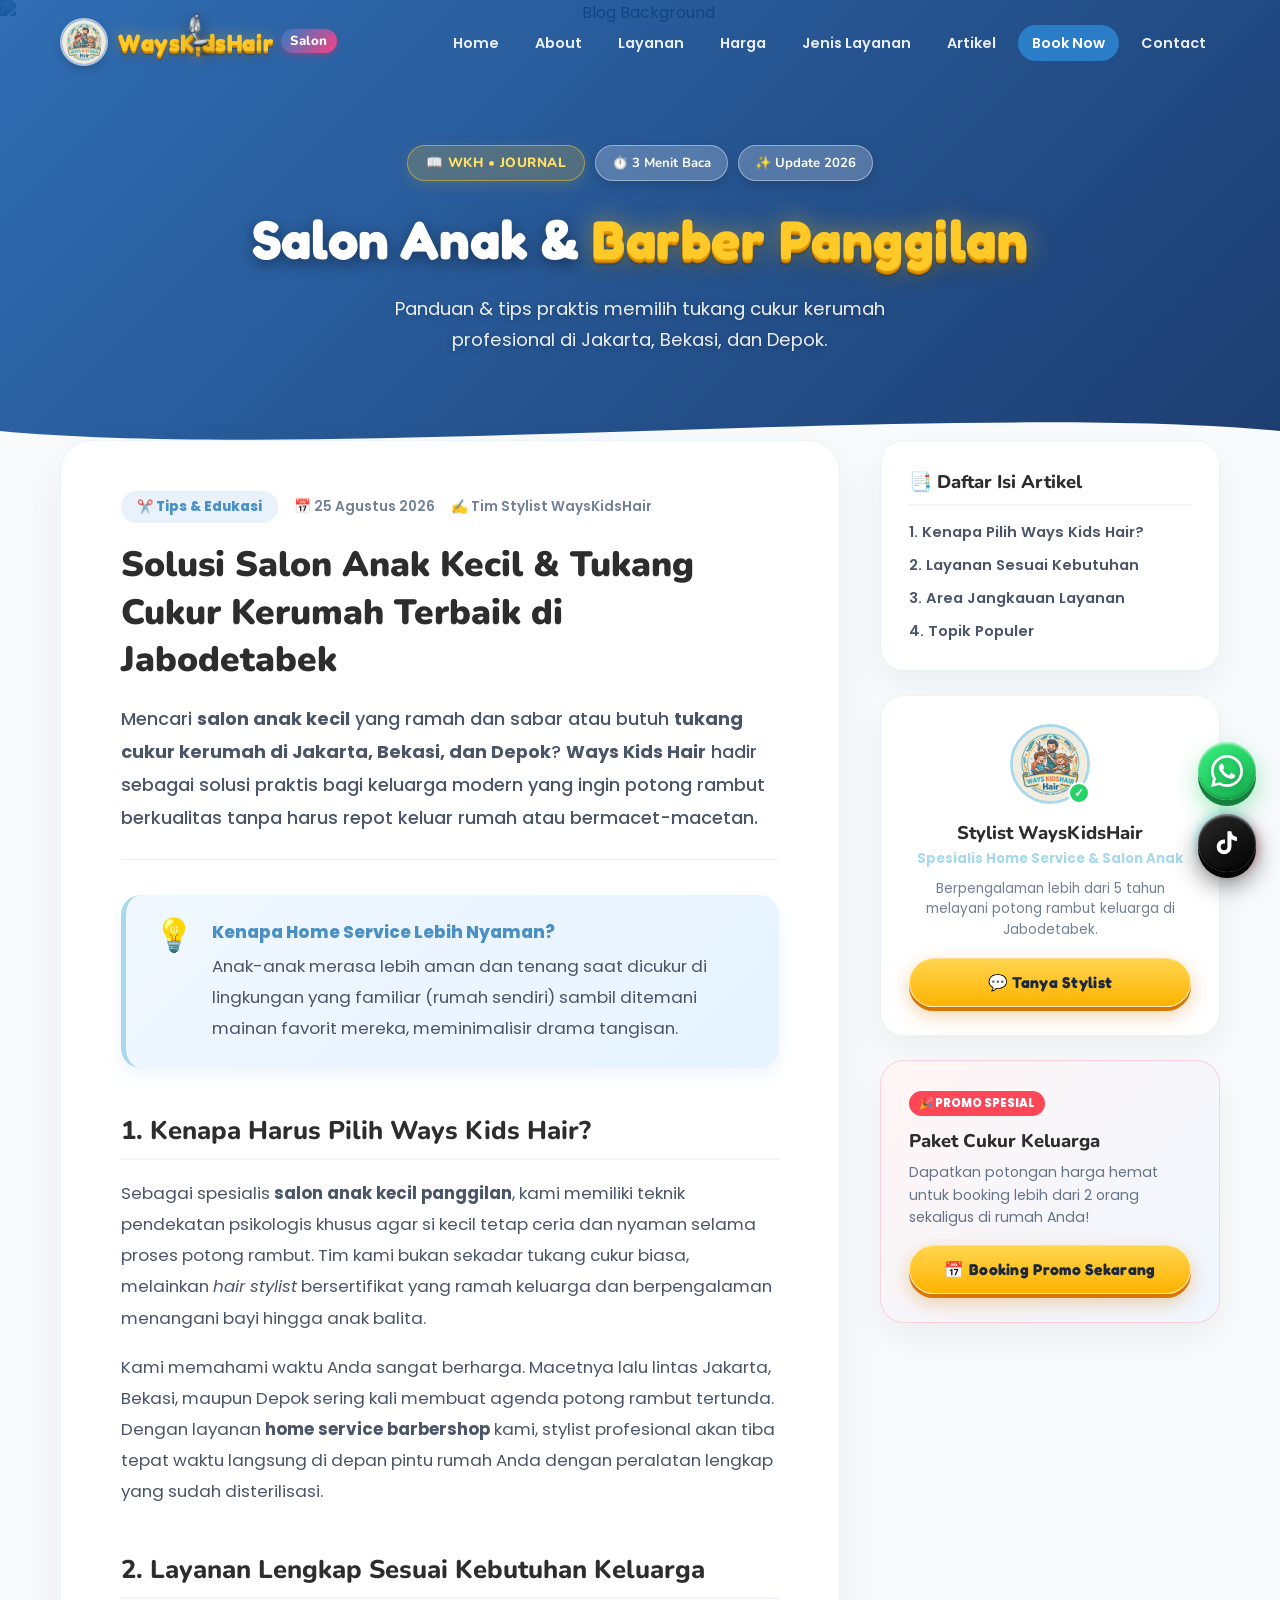
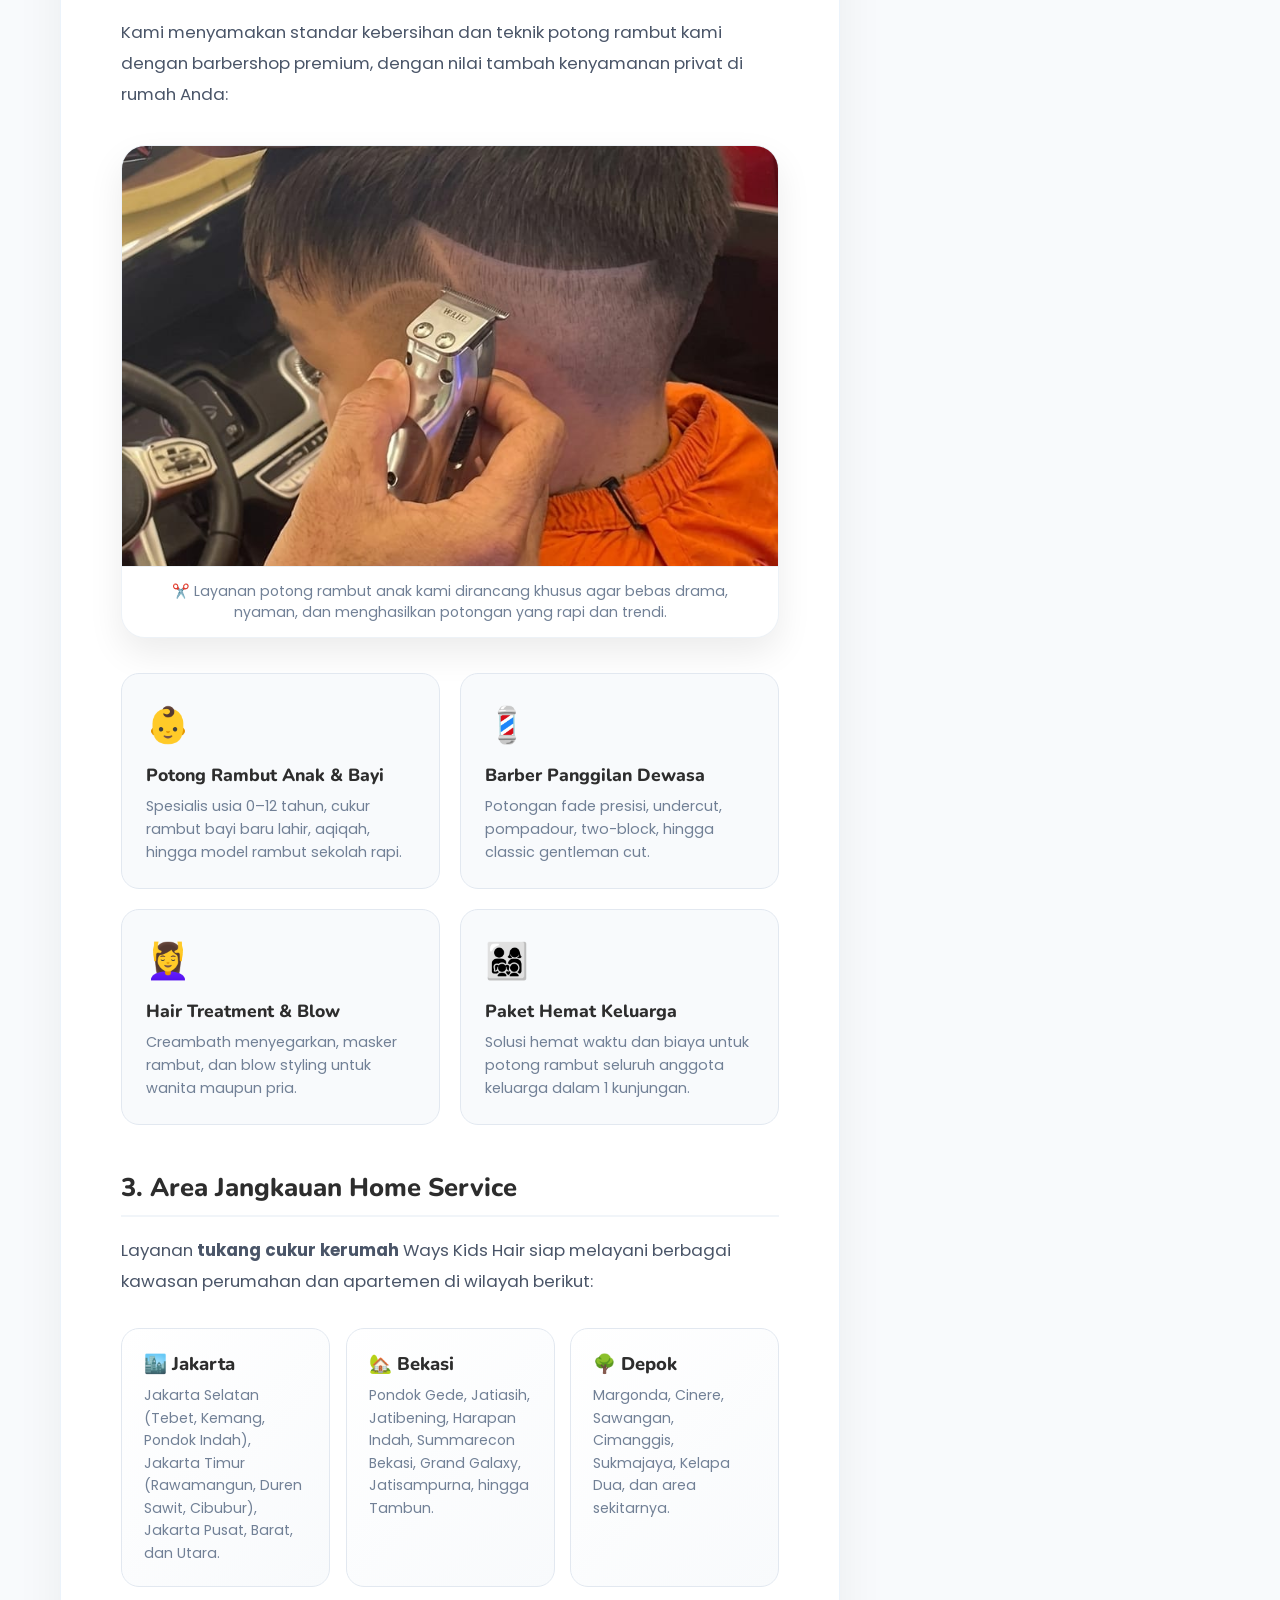
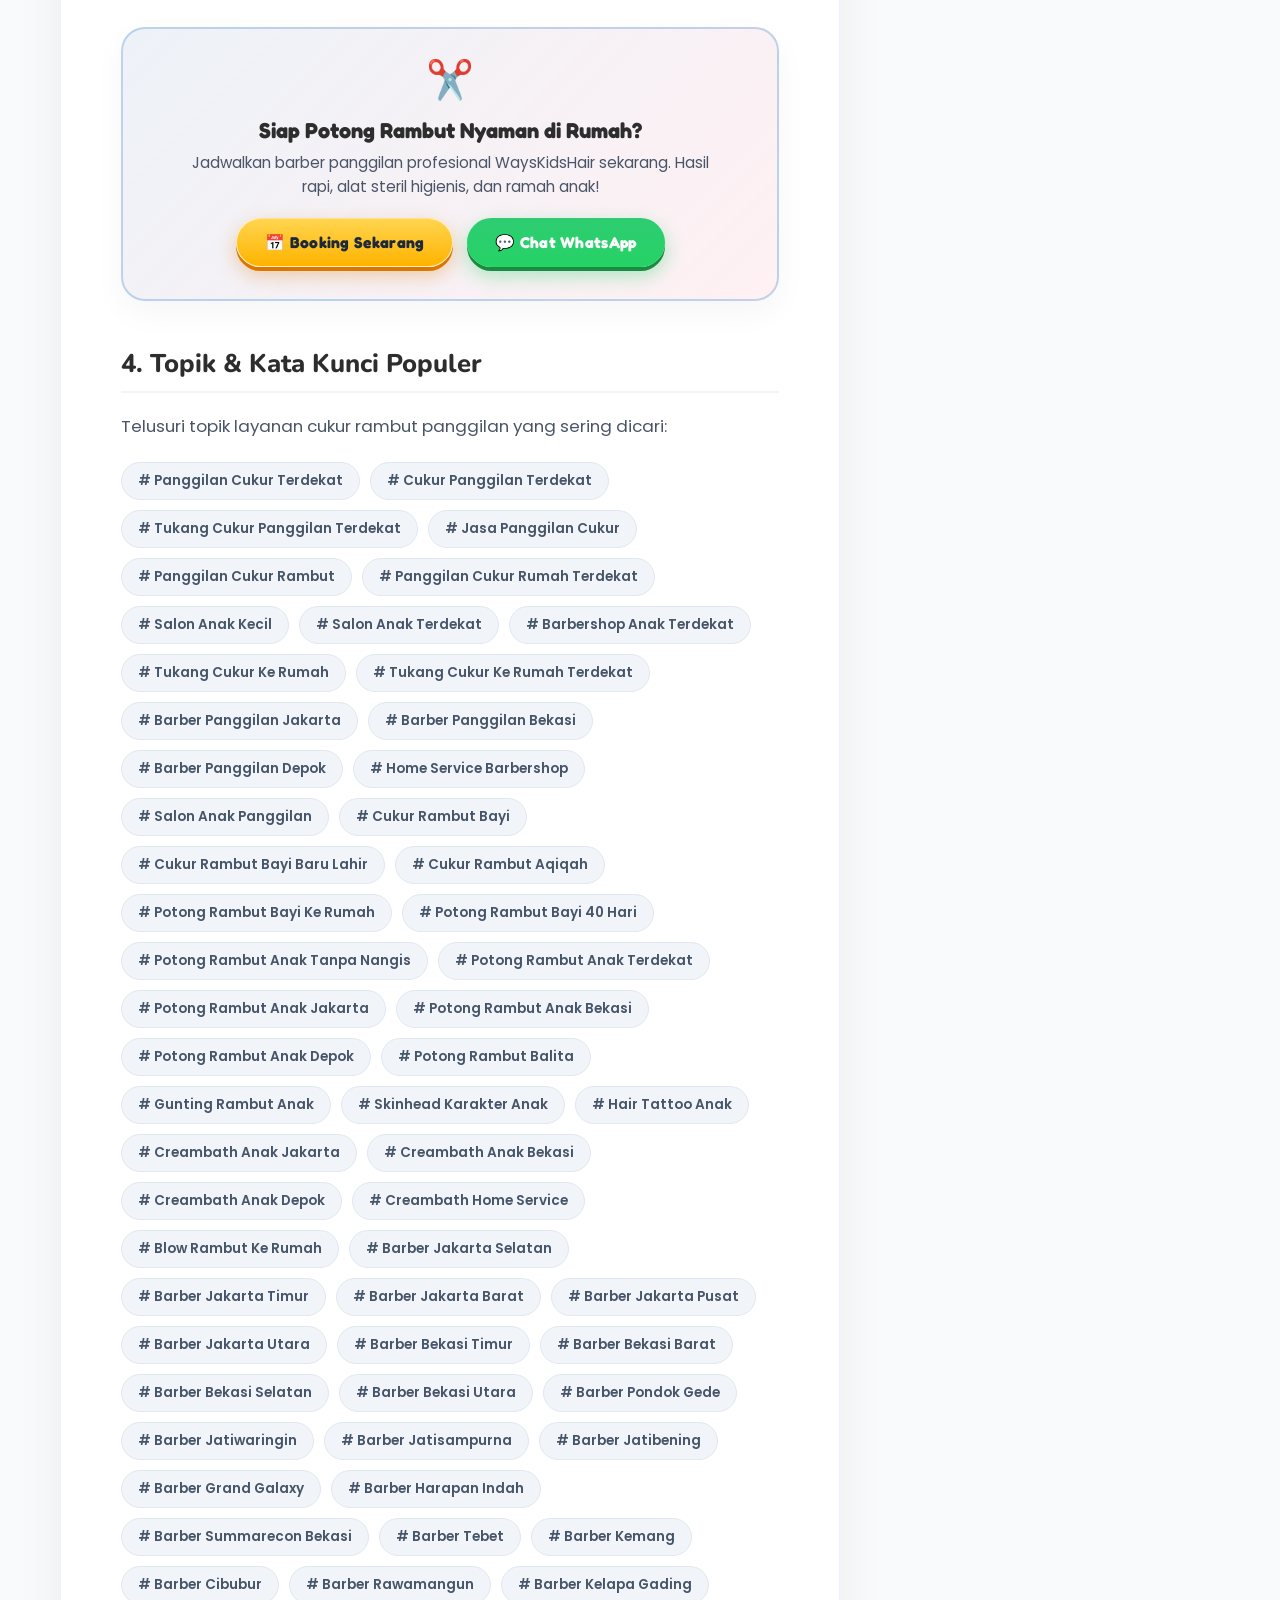
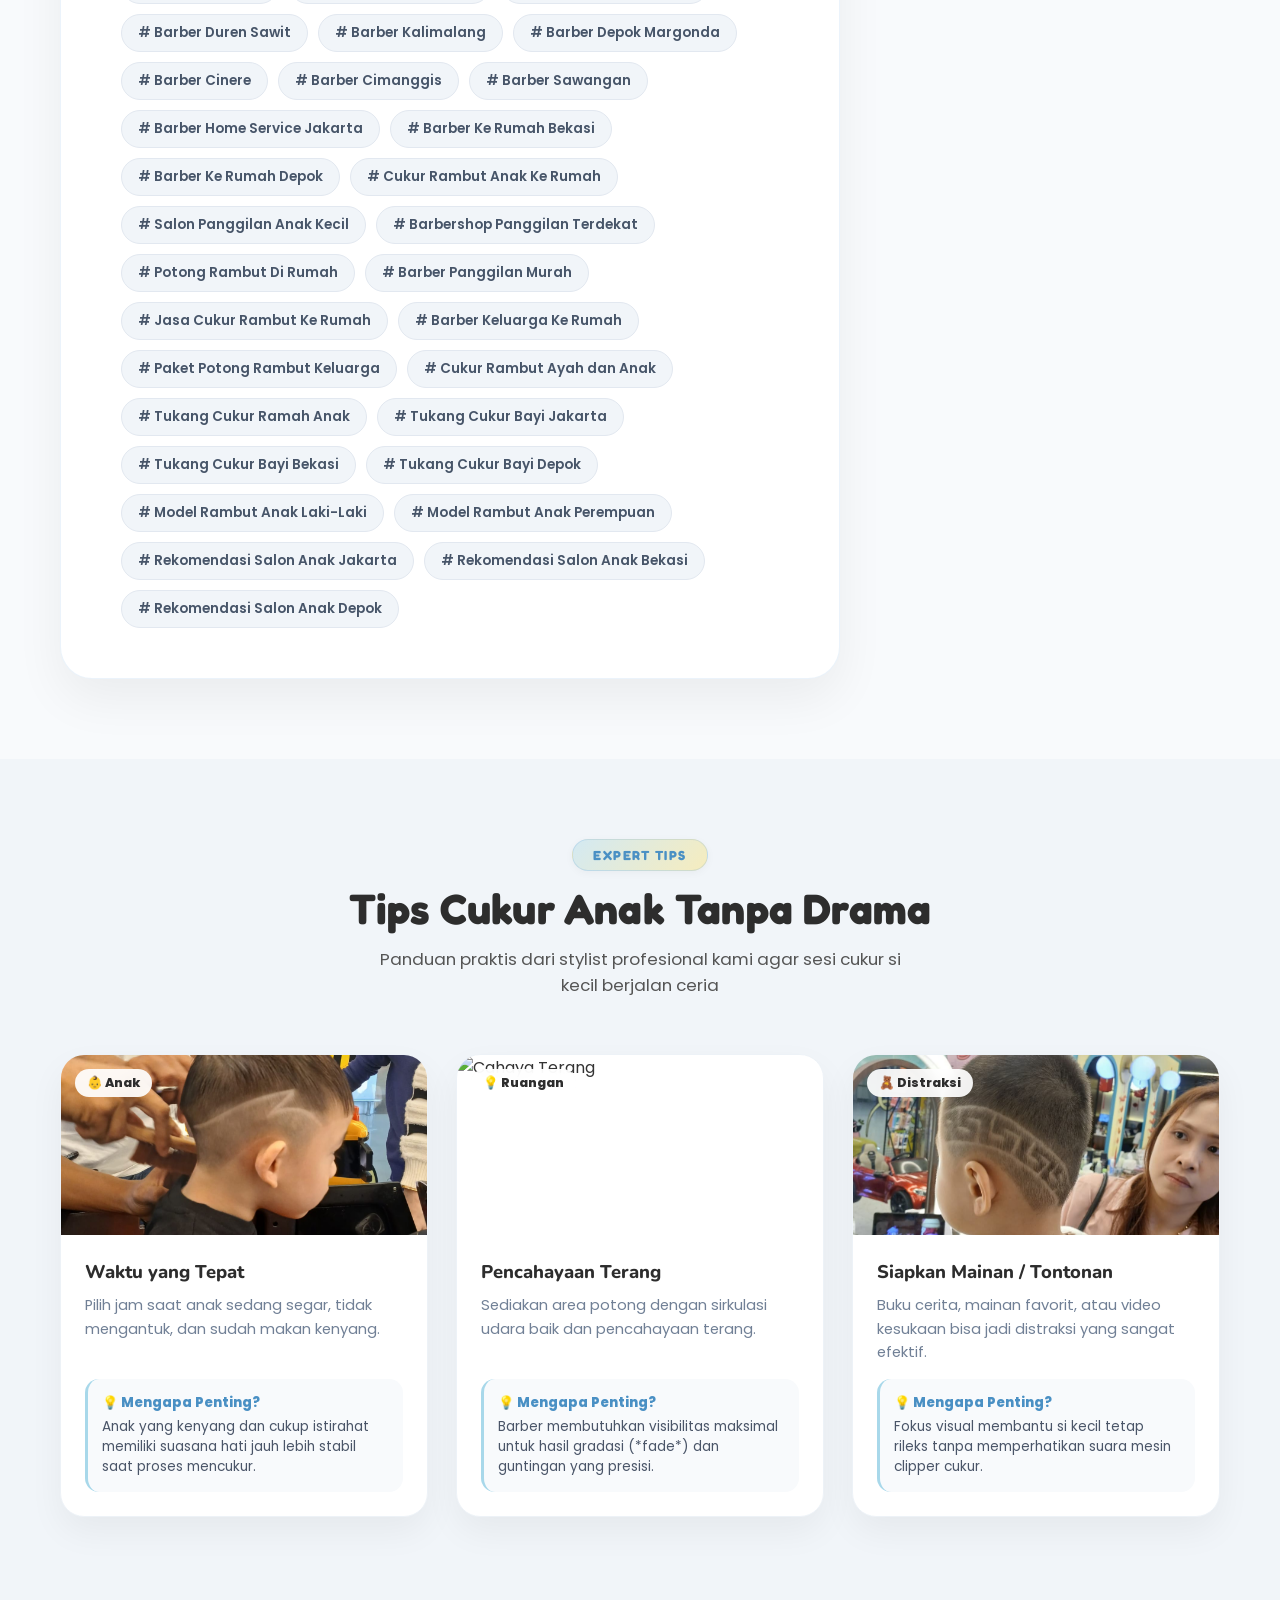
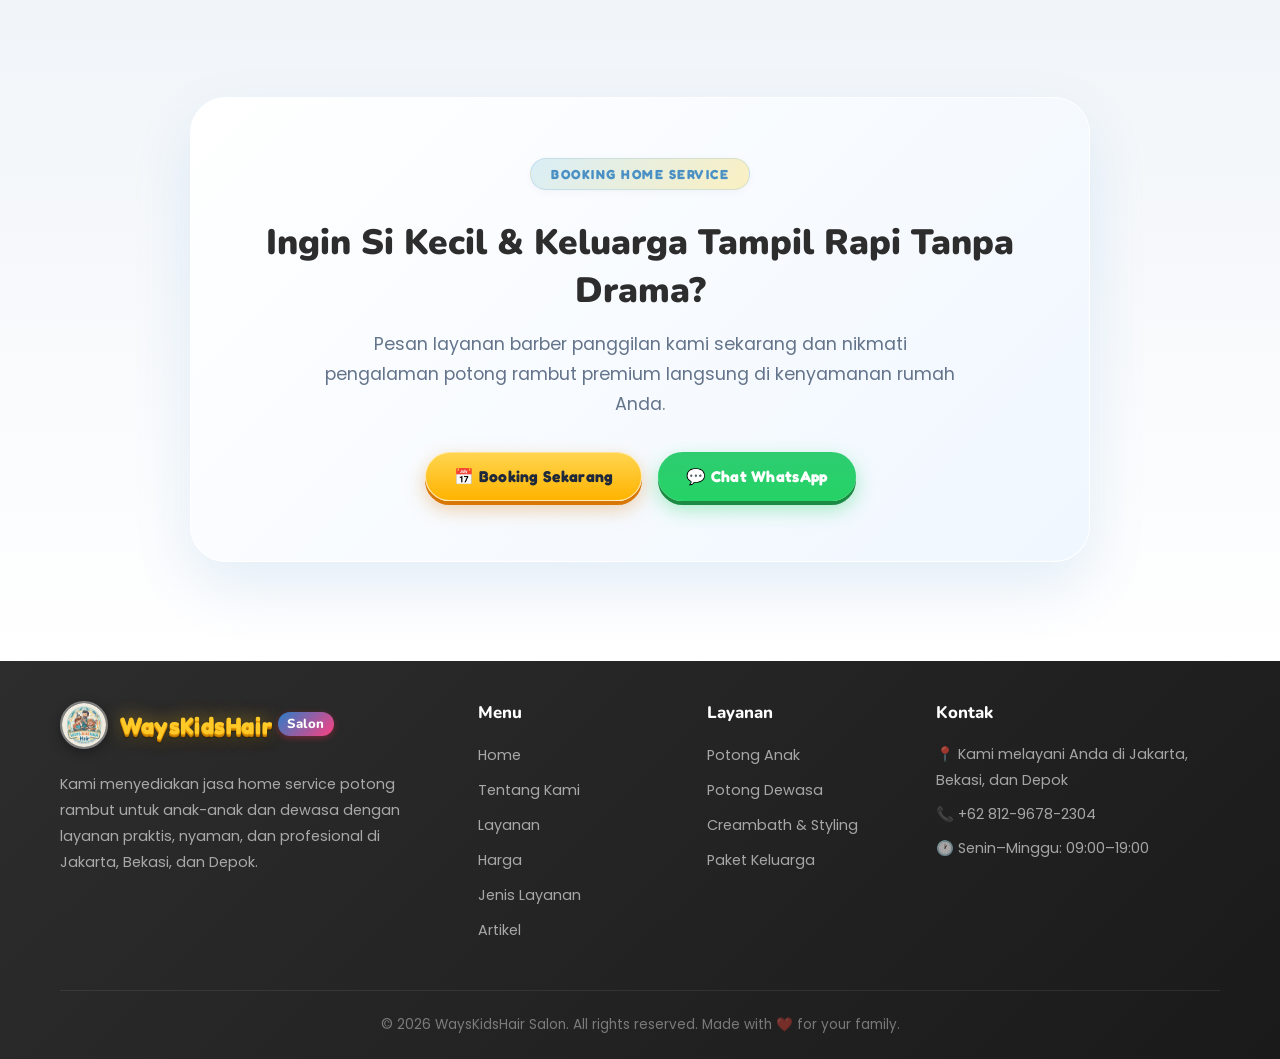
==== commit 25a279d1: "Add files via upload" ====
--- a/blog.html
+++ b/blog.html
@@ -57,9 +57,97 @@
     <!-- ===== NAVBAR ===== -->
     <nav class="navbar" id="navbar">
         <div class="container nav-container">
-            <a href="index.html" class="nav-logo">
+            <a href="index.html" class="nav-logo" id="navLogo">
                 <img src="foto/logo-potong rambut.jpeg" alt="WaysKidsHair Logo" class="logo-icon-img" />
-                <span class="logo-text">WaysKidsHair <span class="logo-accent">Salon</span></span>
+                <span class="logo-text pixar-brand-logo">
+                    <span class="pixar-brand-wrap" id="pixarBrandWrap">
+                        <!-- Stage spotlight background -->
+                        <div class="pixar-stage-light" id="pixarStageLight"></div>
+
+                        <span class="pixar-letters-track" id="pixarLettersTrack">
+                            <span class="pixar-char">W</span><span class="pixar-char">a</span><span class="pixar-char">y</span><span class="pixar-char">s</span><span class="pixar-char">K</span><span class="pixar-char pixar-target-i inverted" id="pixarTargetI" data-char="i"><span class="i-letter-glyph">i</span><!-- Golden stars burst --><span class="pixar-fix-burst" id="pixarBurst"><span style="font-size: 16px;">✨</span></span><!-- Cartoon smoke / dust puff --><span class="pixar-dust-puff" id="pixarDustPuff"><svg viewBox="0 0 40 20" fill="none"><ellipse cx="12" cy="12" rx="7" ry="5" fill="rgba(255,255,255,0.75)" /><ellipse cx="28" cy="12" rx="7" ry="5" fill="rgba(255,255,255,0.75)" /><ellipse cx="20" cy="9" rx="9" ry="6" fill="rgba(255,255,255,0.9)" /></svg></span></span><span class="pixar-char">d</span><span class="pixar-char">s</span><span class="pixar-char">H</span><span class="pixar-char">a</span><span class="pixar-char">i</span><span class="pixar-char">r</span>
+                        </span>
+
+                        <!-- PIXAR LUXO JR LAMP ACTOR -->
+                        <div class="pixar-lamp-actor" id="pixarLampActor" aria-hidden="true">
+                            <!-- Animated Dynamic Contact Shadow -->
+                            <div class="lamp-shadow" id="lampShadow"></div>
+
+                            <svg class="pixar-lamp-svg" viewBox="0 0 50 60" fill="none" xmlns="http://www.w3.org/2000/svg">
+                                <defs>
+                                    <!-- Volumetric Light Beam Gradient (Shooting left across text) -->
+                                    <linearGradient id="pixarBeamGrad" x1="100%" y1="20%" x2="0%" y2="50%">
+                                        <stop offset="0%" stop-color="#FFF9D2" stop-opacity="0.95" />
+                                        <stop offset="25%" stop-color="#FFE066" stop-opacity="0.65" />
+                                        <stop offset="60%" stop-color="#FFD54F" stop-opacity="0.25" />
+                                        <stop offset="100%" stop-color="#FFC107" stop-opacity="0" />
+                                    </linearGradient>
+                                    <!-- Bulb Radial Glow -->
+                                    <radialGradient id="bulbGlowGrad" cx="50%" cy="50%" r="50%">
+                                        <stop offset="0%" stop-color="#FFFFFF" stop-opacity="1" />
+                                        <stop offset="40%" stop-color="#FFF9C4" stop-opacity="0.85" />
+                                        <stop offset="100%" stop-color="#FFE082" stop-opacity="0" />
+                                    </radialGradient>
+                                    <!-- Metallic Body Gradient -->
+                                    <linearGradient id="metalGrad" x1="0%" y1="0%" x2="100%" y2="0%">
+                                        <stop offset="0%" stop-color="#f8fafc" />
+                                        <stop offset="50%" stop-color="#cbd5e1" />
+                                        <stop offset="100%" stop-color="#64748b" />
+                                    </linearGradient>
+                                    <!-- Darker Arm Gradient -->
+                                    <linearGradient id="metalDarkGrad" x1="0%" y1="0%" x2="100%" y2="0%">
+                                        <stop offset="0%" stop-color="#94a3b8" />
+                                        <stop offset="100%" stop-color="#475569" />
+                                    </linearGradient>
+                                </defs>
+
+                                <!-- Volumetric Light Beam & Lamp Head -->
+                                <g class="lamp-head-group" id="lampHeadGroup">
+                                    <g class="lamp-beam-wrap" id="lampBeamWrap">
+                                        <!-- Wide volumetric cone shooting left across the word -->
+                                        <polygon points="12,20 -150,-10 -150,55" fill="url(#pixarBeamGrad)" class="beam-polygon" />
+                                        <circle cx="12" cy="20" r="10" fill="url(#bulbGlowGrad)" />
+                                    </g>
+                                    <!-- Outer Shade Dome -->
+                                    <path d="M26,11 C22,7 13,8 9,15 C7.5,17.5 8.5,21.5 13.5,23.5 C18,25 24,19 26,11 Z" fill="url(#metalGrad)" stroke="#475569" stroke-width="0.8" />
+                                    <!-- Top Vent Cap -->
+                                    <rect x="24" y="9" width="3" height="4" rx="1.5" transform="rotate(40 24 9)" fill="#475569" />
+                                    <!-- Rim Opening -->
+                                    <ellipse cx="11.5" cy="19.5" rx="3.5" ry="6.5" transform="rotate(-35 11.5 19.5)" fill="#e2e8f0" stroke="#64748b" stroke-width="0.8" />
+                                    <!-- Inside Reflector -->
+                                    <ellipse cx="11.5" cy="19.5" rx="2.5" ry="5" transform="rotate(-35 11.5 19.5)" fill="#1e293b" />
+                                    <!-- Glowing Bulb -->
+                                    <circle cx="11.5" cy="19.5" r="3.2" fill="#fff" class="lamp-bulb-elem" id="lampBulb" />
+                                    <circle cx="11.5" cy="19.5" r="1.5" fill="#FFFFFF" />
+                                </g>
+
+                                <!-- Lamp Articulated Body (Lower & Upper Arms + Joints) -->
+                                <g class="lamp-body-group" id="lampBodyGroup">
+                                    <path d="M22,46 L27,46 L26,43 L23,43 Z" fill="#334155" />
+                                    <line x1="23" y1="44" x2="16" y2="29" stroke="url(#metalGrad)" stroke-width="2.2" stroke-linecap="round" />
+                                    <line x1="26" y1="44" x2="19" y2="29" stroke="url(#metalDarkGrad)" stroke-width="1.8" stroke-linecap="round" />
+                                    <path d="M23,42 Q20,38 22,35 Q19,32 21,29" stroke="#475569" stroke-width="0.9" fill="none" />
+                                    <circle cx="17.5" cy="29" r="3.5" fill="#334155" />
+                                    <circle cx="17.5" cy="29" r="2.2" fill="#cbd5e1" />
+                                    <circle cx="17.5" cy="29" r="1" fill="#1e293b" />
+                                    <line x1="17.5" y1="29" x2="25" y2="12" stroke="url(#metalGrad)" stroke-width="2.2" stroke-linecap="round" />
+                                    <line x1="19" y1="29" x2="26.5" y2="12" stroke="url(#metalDarkGrad)" stroke-width="1.8" stroke-linecap="round" />
+                                    <path d="M18,27 Q22,23 20,20 Q24,17 22,14" stroke="#475569" stroke-width="0.8" fill="none" />
+                                    <circle cx="25.5" cy="12" r="3.2" fill="#334155" />
+                                    <circle cx="25.5" cy="12" r="1.8" fill="#cbd5e1" />
+                                </g>
+
+                                <!-- Base Plate -->
+                                <g class="lamp-base-group" id="lampBaseGroup">
+                                    <ellipse cx="25" cy="47" rx="10" ry="3.5" fill="#1e293b" />
+                                    <ellipse cx="25" cy="45.5" rx="9.5" ry="3" fill="#64748b" />
+                                    <ellipse cx="25" cy="44.5" rx="8" ry="2.2" fill="#cbd5e1" />
+                                </g>
+                            </svg>
+                        </div>
+                    </span>
+                    <span class="logo-accent">Salon</span>
+                </span>
             </a>
             <button class="nav-toggle" id="navToggle" aria-label="Toggle menu">
                 <span></span><span></span><span></span>
@@ -462,7 +550,7 @@
                         <li><a href="index.html#about">Tentang Kami</a></li>
                         <li><a href="index.html#services">Layanan</a></li>
                         <li><a href="index.html#pricing">Harga</a></li>
-                        <li><a href="index.html#gallery">Portfolio</a></li>
+                        <li><a href="index.html#gallery">Jenis Layanan</a></li>
                         <li><a href="blog.html">Artikel</a></li>
                     </ul>
                 </div>
--- a/style.css
+++ b/style.css
@@ -306,6 +306,362 @@
   box-shadow: 0 2px 6px rgba(255, 42, 85, 0.35);
   vertical-align: middle;
   transform: translateY(-1px);
+  transition: transform 0.28s cubic-bezier(0.34, 1.56, 0.64, 1), box-shadow 0.25s ease;
+}
+
+/* Salon shockwave shudder when lamp dropkicks 'i' */
+.logo-accent.salon-tremor {
+  animation: salonTremor 0.35s cubic-bezier(0.36, 0.07, 0.19, 0.97);
+}
+@keyframes salonTremor {
+  0%, 100% { transform: translateY(-1px) rotate(0deg); }
+  25% { transform: translateY(-5px) rotate(6deg) scale(1.08); }
+  50% { transform: translateY(2px) rotate(-4deg); }
+  75% { transform: translateY(-2px) rotate(2deg); }
+}
+
+/* Salon cute dodge & slide when space opens for lamp */
+.logo-accent.salon-dodge {
+  animation: salonDodgeSlide 0.45s cubic-bezier(0.34, 1.56, 0.64, 1) forwards;
+}
+@keyframes salonDodgeSlide {
+  0% {
+    transform: translateY(-1px) translateX(0) scale(1);
+  }
+  38% {
+    transform: translateY(-8px) translateX(4px) rotate(8deg) scale(1.16);
+    box-shadow: 0 6px 14px rgba(255, 42, 85, 0.55);
+  }
+  72% {
+    transform: translateY(1px) translateX(1px) rotate(-2deg) scale(0.96);
+  }
+  100% {
+    transform: translateY(-1px) translateX(0) rotate(0deg) scale(1);
+    box-shadow: 0 2px 6px rgba(255, 42, 85, 0.35);
+  }
+}
+
+/* Salon celebratory glow when spotlight turns on */
+.logo-accent.salon-glow {
+  box-shadow: 0 0 10px rgba(255, 42, 85, 0.7), 0 0 20px rgba(255, 201, 40, 0.4);
+  transform: translateY(-2px) scale(1.04);
+}
+
+/* =========================================================================
+   ===== PIXAR LAMP (LUXO JR) NAVBAR ANIMATION =====
+   ========================================================================= */
+.pixar-brand-logo {
+  position: relative;
+  overflow: visible;
+}
+
+.pixar-brand-wrap {
+  position: relative;
+  display: inline-flex;
+  align-items: baseline;
+  overflow: visible;
+  user-select: none;
+  padding-right: 2px; /* Starts compact: NO awkward empty space while lamp is in the middle! */
+  transition: padding-right 0.38s cubic-bezier(0.34, 1.56, 0.64, 1);
+}
+
+/* Dynamically unfolds & pushes Salon to the right ONLY when the lamp jumps to the showcase spot */
+.pixar-brand-wrap.showcase-open {
+  padding-right: 38px;
+}
+
+.pixar-letters-track {
+  display: inline-flex;
+  align-items: baseline;
+  position: relative;
+  z-index: 2;
+  transition: transform 0.1s ease;
+}
+
+.pixar-char {
+  display: inline-block;
+  position: relative;
+  transition: transform 0.15s ease, filter 0.2s ease, text-shadow 0.3s ease;
+  transform-origin: bottom center;
+}
+
+.pixar-char.char-step-down {
+  transform: translateY(2.5px) scale(1.04, 0.95);
+}
+
+/* ===== TARGET LETTER 'i' (UPSIDE DOWN & FLIP) ===== */
+.pixar-target-i {
+  display: inline-block;
+  position: relative;
+  transform-origin: 50% 55%;
+  user-select: none;
+  transition: transform 0.3s cubic-bezier(0.34, 1.56, 0.64, 1), filter 0.25s ease;
+}
+
+/* Initially Inverted (Upside Down '¡' - clumsy and tilted) */
+.pixar-target-i.inverted {
+  transform: rotate(180deg) translateY(-3px) scale(0.96);
+  filter: drop-shadow(0 -2px 5px rgba(255, 140, 100, 0.45));
+}
+
+/* Tap 1: Small nudge wobble */
+.pixar-target-i.wobble-light {
+  animation: pixarWobble1 0.35s ease-in-out;
+}
+@keyframes pixarWobble1 {
+  0% { transform: rotate(180deg) translateY(-3px); }
+  30% { transform: rotate(196deg) translateY(-4px) scale(1.02); }
+  70% { transform: rotate(172deg) translateY(-2px); }
+  100% { transform: rotate(180deg) translateY(-3px); }
+}
+
+/* Tap 2: Harder pendulum wobble */
+.pixar-target-i.wobble-hard {
+  animation: pixarWobble2 0.5s ease-in-out;
+}
+@keyframes pixarWobble2 {
+  0% { transform: rotate(180deg) translateY(-3px); }
+  25% { transform: rotate(215deg) translateY(-5px) scale(1.06); }
+  55% { transform: rotate(155deg) translateY(-2px); }
+  80% { transform: rotate(188deg) translateY(-3px); }
+  100% { transform: rotate(180deg) translateY(-3px); }
+}
+
+/* The Grand Flip Fix Animation (360° backflip with squash & stretch) */
+.pixar-target-i.flipping {
+  animation: pixarFlipFix 0.7s cubic-bezier(0.34, 1.56, 0.64, 1) forwards;
+}
+@keyframes pixarFlipFix {
+  0% {
+    transform: rotate(180deg) translateY(-3px) scale(1);
+  }
+  30% {
+    transform: rotate(260deg) translateY(-18px) scale(1.3, 0.85);
+  }
+  60% {
+    transform: rotate(385deg) translateY(-4px) scale(0.9, 1.2);
+  }
+  82% {
+    transform: rotate(352deg) translateY(0px) scale(1.05, 0.95);
+  }
+  100% {
+    transform: rotate(360deg) translateY(0px) scale(1, 1);
+  }
+}
+
+.pixar-target-i.fixed {
+  transform: rotate(360deg) translateY(0px) scale(1, 1);
+  filter: none;
+}
+
+/* Golden starburst & scissor sparkle pop */
+.pixar-fix-burst {
+  position: absolute;
+  top: -12px;
+  left: 50%;
+  transform: translateX(-50%) scale(0);
+  pointer-events: none;
+  z-index: 10;
+  opacity: 0;
+  display: flex;
+  align-items: center;
+  justify-content: center;
+  white-space: nowrap;
+}
+.pixar-fix-burst.pop {
+  animation: burstPop 0.75s cubic-bezier(0.2, 0.9, 0.3, 1) forwards;
+}
+@keyframes burstPop {
+  0% { transform: translateX(-50%) scale(0.2); opacity: 1; filter: drop-shadow(0 0 4px #FFE066); }
+  50% { transform: translateX(-50%) scale(1.6) translateY(-10px); opacity: 1; filter: drop-shadow(0 0 12px #FFD54F); }
+  100% { transform: translateX(-50%) scale(2.2) translateY(-20px); opacity: 0; }
+}
+
+/* Cartoon Smoke / Dust Puff on Kick Slam */
+.pixar-dust-puff {
+  position: absolute;
+  bottom: -6px;
+  left: 50%;
+  width: 44px;
+  height: 22px;
+  transform: translateX(-50%) scale(0);
+  pointer-events: none;
+  z-index: 8;
+  opacity: 0;
+}
+.pixar-dust-puff.poof {
+  animation: dustPoofAnimation 0.55s cubic-bezier(0.2, 0.9, 0.3, 1) forwards;
+}
+@keyframes dustPoofAnimation {
+  0% {
+    transform: translateX(-50%) scale(0.2);
+    opacity: 1;
+  }
+  50% {
+    transform: translateX(-50%) scale(1.3) translateY(-4px);
+    opacity: 0.9;
+  }
+  100% {
+    transform: translateX(-50%) scale(2) translateY(-10px);
+    opacity: 0;
+  }
+}
+
+/* Shadow under the lamp that squashes and stretches */
+.lamp-shadow {
+  position: absolute;
+  bottom: -2px;
+  left: 50%;
+  width: 24px;
+  height: 6px;
+  background: radial-gradient(ellipse at center, rgba(0,0,0,0.55) 0%, transparent 70%);
+  transform: translateX(-50%) scale(1, 1);
+  transition: transform 0.15s ease, opacity 0.15s ease;
+  pointer-events: none;
+  z-index: 3;
+}
+
+/* ===== PIXAR LAMP ACTOR (LUXO JR) ===== */
+.pixar-lamp-actor {
+  position: absolute;
+  bottom: 2px;
+  left: 0;
+  width: 40px;
+  height: 50px;
+  z-index: 5;
+  pointer-events: none;
+  transform-origin: bottom center;
+  opacity: 0;
+  transition: opacity 0.25s ease;
+  filter: drop-shadow(0 5px 8px rgba(0, 0, 0, 0.4));
+}
+.pixar-lamp-actor.active {
+  opacity: 1;
+}
+
+.pixar-lamp-svg {
+  width: 100%;
+  height: 100%;
+  overflow: visible;
+}
+.lamp-base-group {
+  transform-origin: 25px 47px;
+}
+.lamp-body-group {
+  transform-origin: 25px 47px;
+  transition: transform 0.15s ease;
+}
+.lamp-head-group {
+  transform-origin: 25.5px 12px;
+  transition: transform 0.3s cubic-bezier(0.34, 1.56, 0.64, 1);
+}
+
+/* Expressive Head Poses */
+.lamp-head-group.look-down {
+  transform: rotate(-24deg);
+}
+.lamp-head-group.look-curious {
+  transform: rotate(-36deg) scaleX(1.05);
+}
+.lamp-head-group.head-tilt-left {
+  transform: rotate(-30deg) rotateZ(22deg);
+}
+.lamp-head-group.head-tilt-right {
+  transform: rotate(-26deg) rotateZ(-18deg);
+}
+.lamp-head-group.nod-yes {
+  animation: pixarNod 0.45s ease-in-out 2;
+}
+@keyframes pixarNod {
+  0%, 100% { transform: rotate(-8deg); }
+  50% { transform: rotate(18deg); }
+}
+.lamp-head-group.shake-no {
+  animation: pixarShake 0.38s ease-in-out 2;
+}
+@keyframes pixarShake {
+  0%, 100% { transform: rotate(-26deg); }
+  35% { transform: rotate(-12deg) rotateZ(10deg); }
+  70% { transform: rotate(-38deg) rotateZ(-10deg); }
+}
+.lamp-head-group.look-at-brand {
+  transform: rotate(-16deg) scaleX(1.04);
+}
+.lamp-head-group.look-front {
+  transform: rotate(16deg) scaleX(1.06);
+}
+.lamp-head-group.look-around {
+  animation: pixarHeadLook 2.8s ease-in-out infinite alternate;
+}
+@keyframes pixarHeadLook {
+  0% { transform: rotate(10deg); }
+  40% { transform: rotate(24deg); }
+  75% { transform: rotate(14deg) rotateZ(5deg); }
+  100% { transform: rotate(4deg); }
+}
+
+/* Volumetric Spotlight Beam (Spreads across WaysKidsHair) */
+.lamp-beam-wrap {
+  opacity: 0;
+  transform-origin: 11.5px 19.5px;
+  transition: opacity 0.35s ease, transform 0.35s ease;
+  pointer-events: none;
+}
+.lamp-beam-wrap.shining {
+  opacity: 0.9;
+  animation: pixarBeamPulse 3.5s ease-in-out infinite alternate;
+}
+.beam-polygon {
+  filter: blur(2.5px);
+}
+@keyframes pixarBeamPulse {
+  0% { opacity: 0.78; transform: scale(0.98); }
+  100% { opacity: 0.98; transform: scale(1.02); }
+}
+
+.lamp-bulb-elem {
+  transition: filter 0.3s ease;
+  filter: drop-shadow(0 0 3px #FFE066);
+}
+.lamp-bulb-elem.bulb-on {
+  filter: drop-shadow(0 0 10px #FFFFFF) drop-shadow(0 0 20px #FFD54F) !important;
+}
+
+/* Stage Floor Ambient Glow under WaysKidsHair */
+.pixar-stage-light {
+  position: absolute;
+  top: -10px;
+  bottom: -8px;
+  left: -12px;
+  right: -2px;
+  border-radius: 20px;
+  background: radial-gradient(ellipse at 88% 50%, rgba(255, 225, 90, 0.4) 0%, rgba(255, 201, 40, 0.14) 52%, transparent 82%);
+  pointer-events: none;
+  opacity: 0;
+  z-index: 1;
+  transition: opacity 0.5s ease;
+}
+.pixar-brand-wrap.illuminated .pixar-stage-light {
+  opacity: 1;
+  animation: stagePulse 3.5s ease-in-out infinite alternate;
+}
+@keyframes stagePulse {
+  0% { opacity: 0.85; }
+  100% { opacity: 1; }
+}
+
+/* Ambient Warm Glow on WaysKidsHair when lamp is on */
+.pixar-brand-wrap.illuminated .pixar-char {
+  text-shadow:
+    0 1px 0 #E59800,
+    0 2px 0 #CC8400,
+    0 3px 0 #B37100,
+    0 0 16px rgba(255, 215, 0, 0.9),
+    0 0 32px rgba(255, 200, 40, 0.55) !important;
+}
+
+.nav-logo:hover .pixar-lamp-actor.active {
+  filter: drop-shadow(0 8px 16px rgba(255, 201, 40, 0.55));
 }
 
 /* =========================================================================
@@ -2244,9 +2600,23 @@
 }
 
 .blog-hero .hero-badge {
-  color: #ffffff !important;
-  background: rgba(255, 255, 255, 0.25);
-  border: 1px solid rgba(255, 255, 255, 0.4);
+  color: #FFE066 !important;
+  background: rgba(255, 201, 40, 0.2) !important;
+  border: 1px solid rgba(255, 201, 40, 0.5) !important;
+  box-shadow: 0 4px 14px rgba(255, 201, 40, 0.15) !important;
+  margin: 0 !important;
+  padding: 0 18px !important;
+  font-size: 0.84rem !important;
+  font-family: 'Nunito', sans-serif !important;
+  font-weight: 800 !important;
+  letter-spacing: 0.5px !important;
+  display: inline-flex !important;
+  align-items: center !important;
+  justify-content: center !important;
+  gap: 6px !important;
+  height: 36px !important;
+  box-sizing: border-box !important;
+  border-radius: 50px !important;
 }
 
 .blog-hero-meta {
@@ -2254,7 +2624,7 @@
   gap: 10px;
   justify-content: center;
   align-items: center;
-  margin-bottom: 20px;
+  margin-bottom: 24px;
   flex-wrap: wrap;
 }
 
@@ -2263,12 +2633,20 @@
   backdrop-filter: blur(10px);
   -webkit-backdrop-filter: blur(10px);
   color: #ffffff;
-  padding: 6px 16px;
+  padding: 0 16px;
   border-radius: 50px;
   font-size: 0.82rem;
+  font-family: 'Nunito', sans-serif;
   font-weight: 700;
   border: 1px solid rgba(255, 255, 255, 0.4);
   box-shadow: 0 4px 12px rgba(0, 0, 0, 0.15);
+  display: inline-flex;
+  align-items: center;
+  justify-content: center;
+  gap: 6px;
+  height: 36px;
+  box-sizing: border-box;
+  margin: 0;
 }
 
 .blog-main-section {
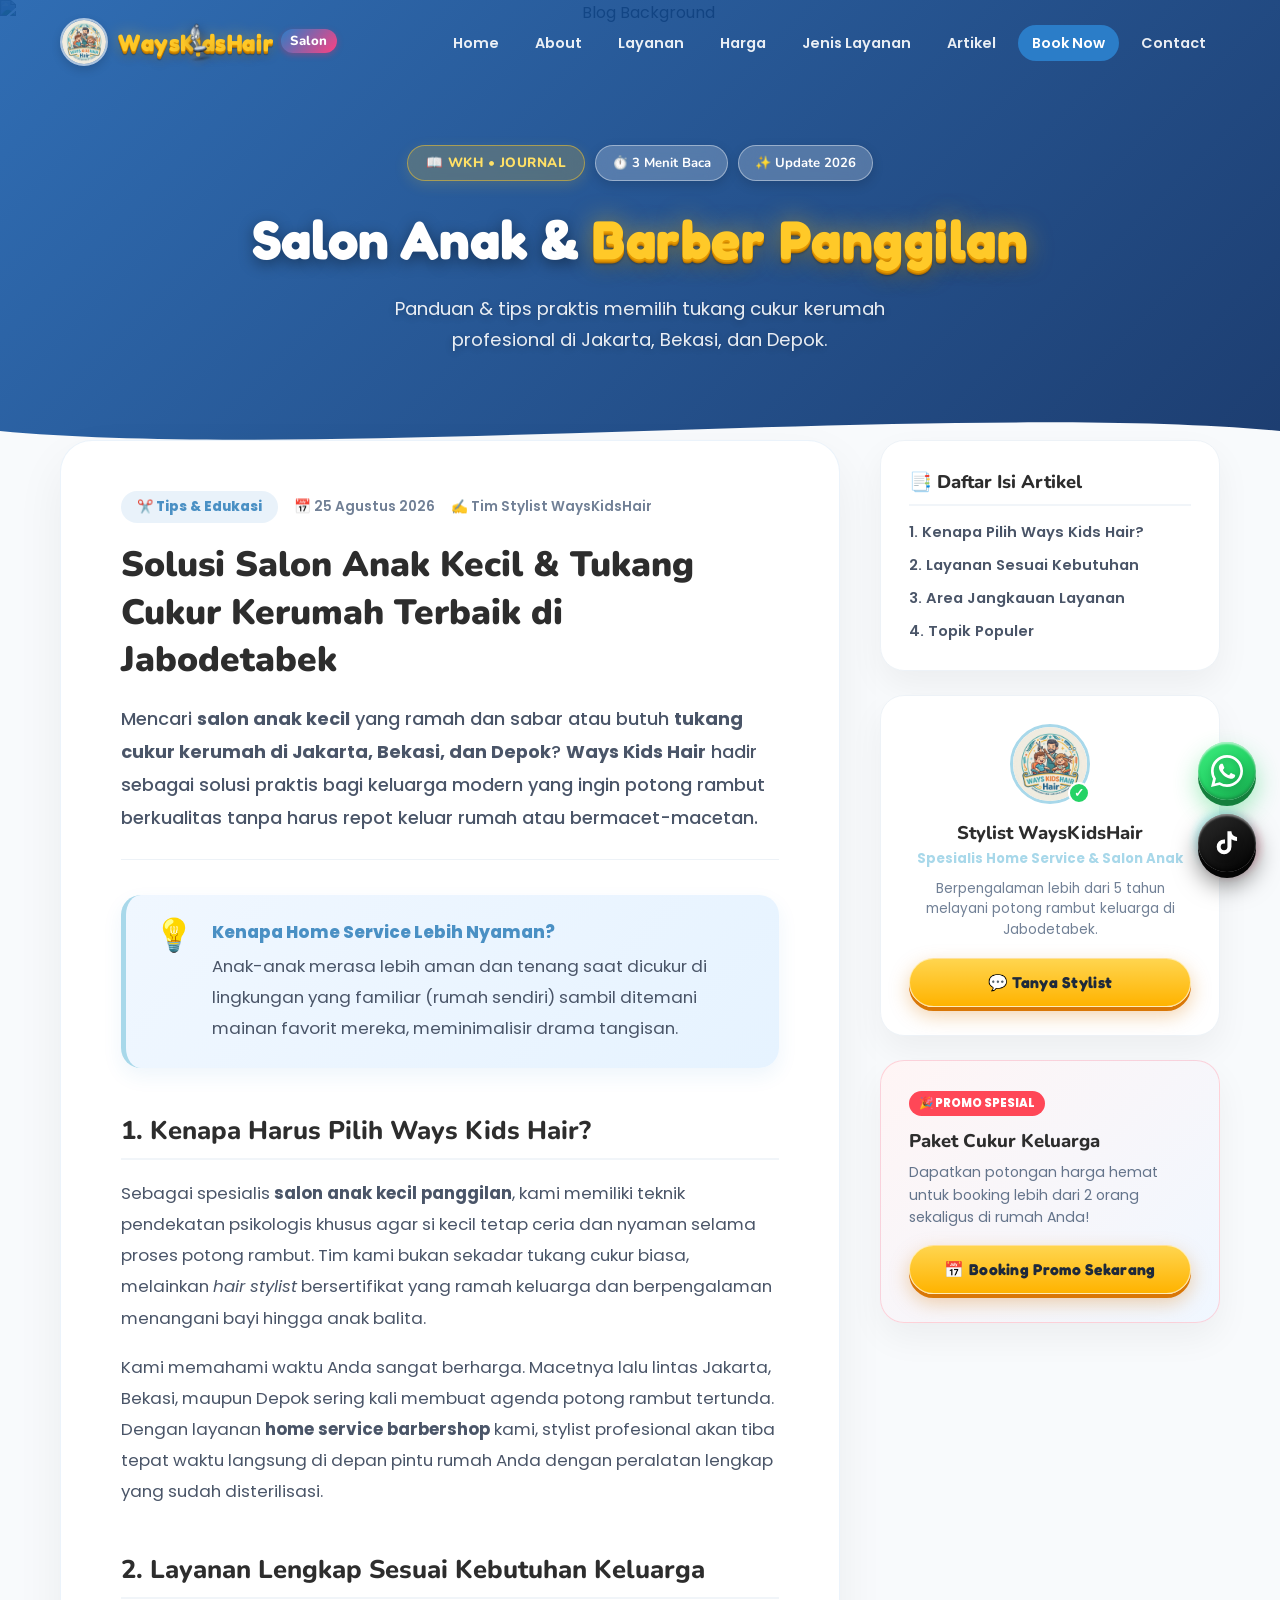
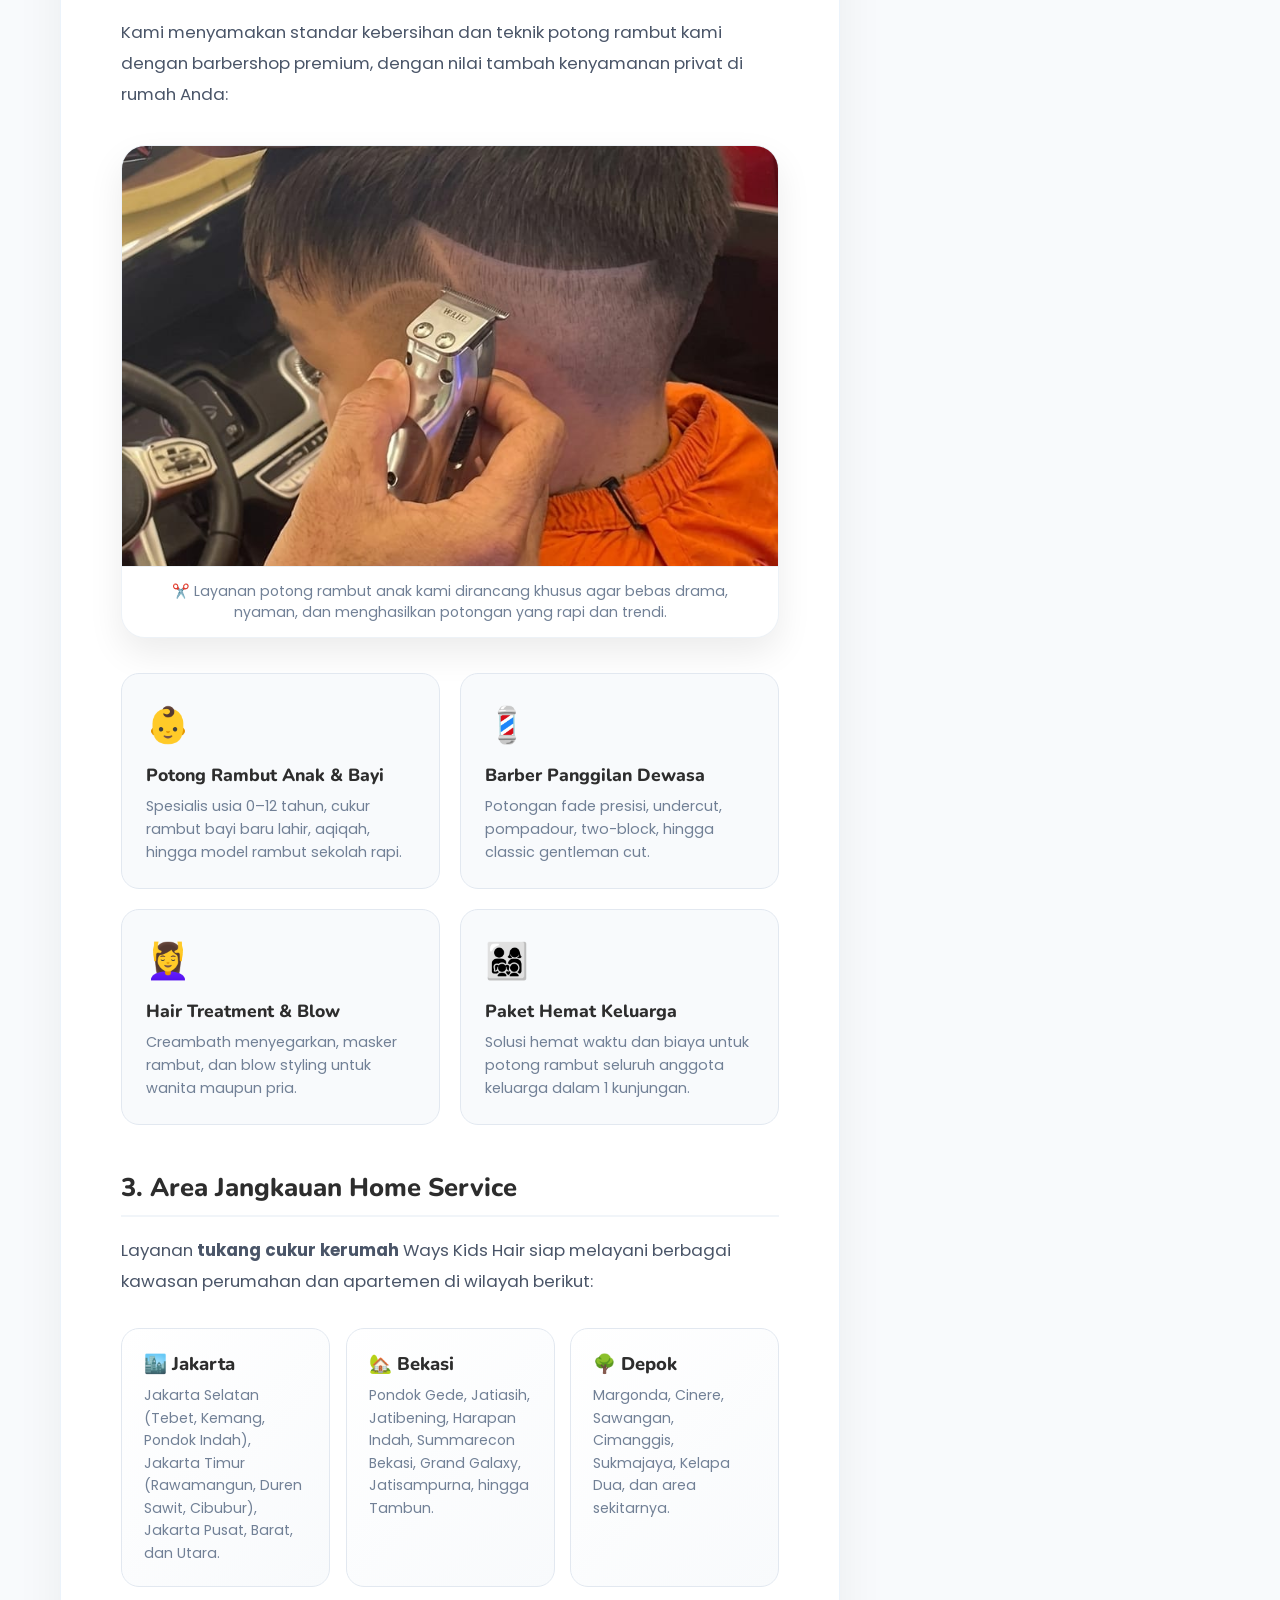
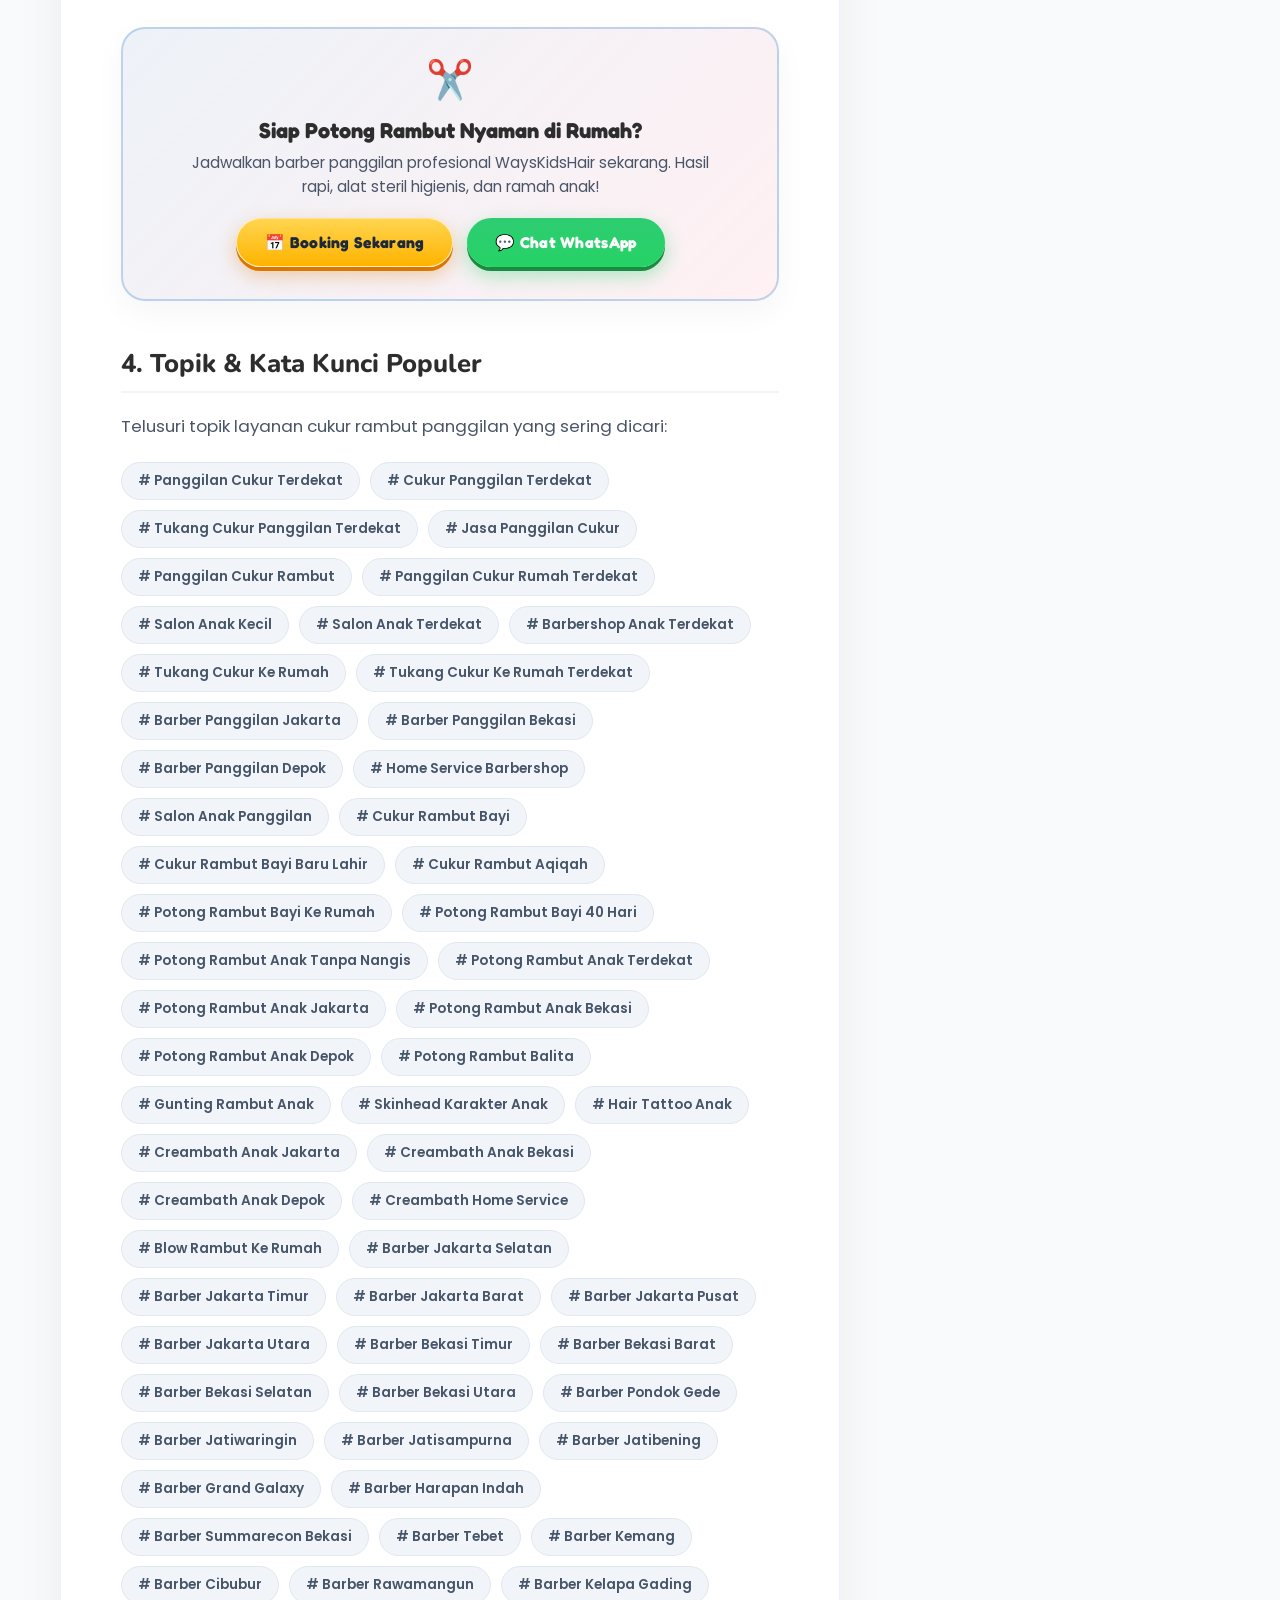
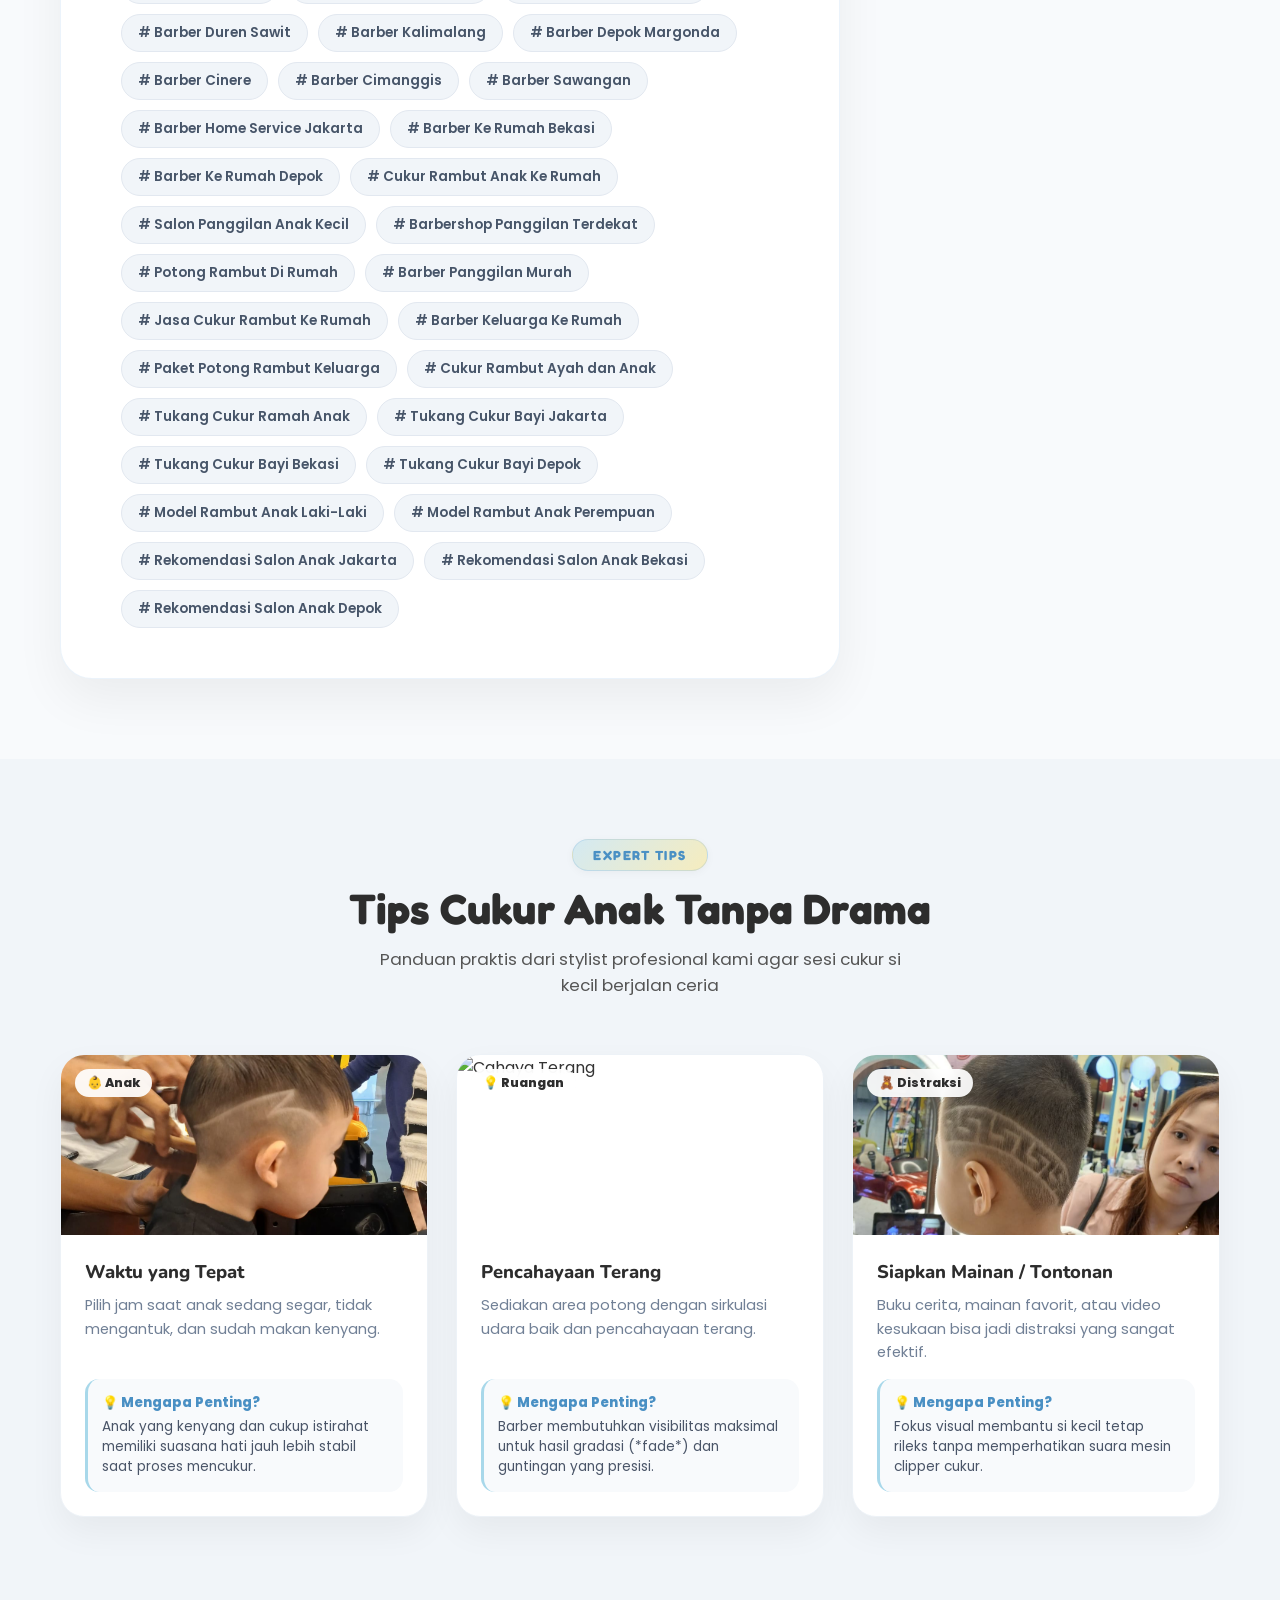
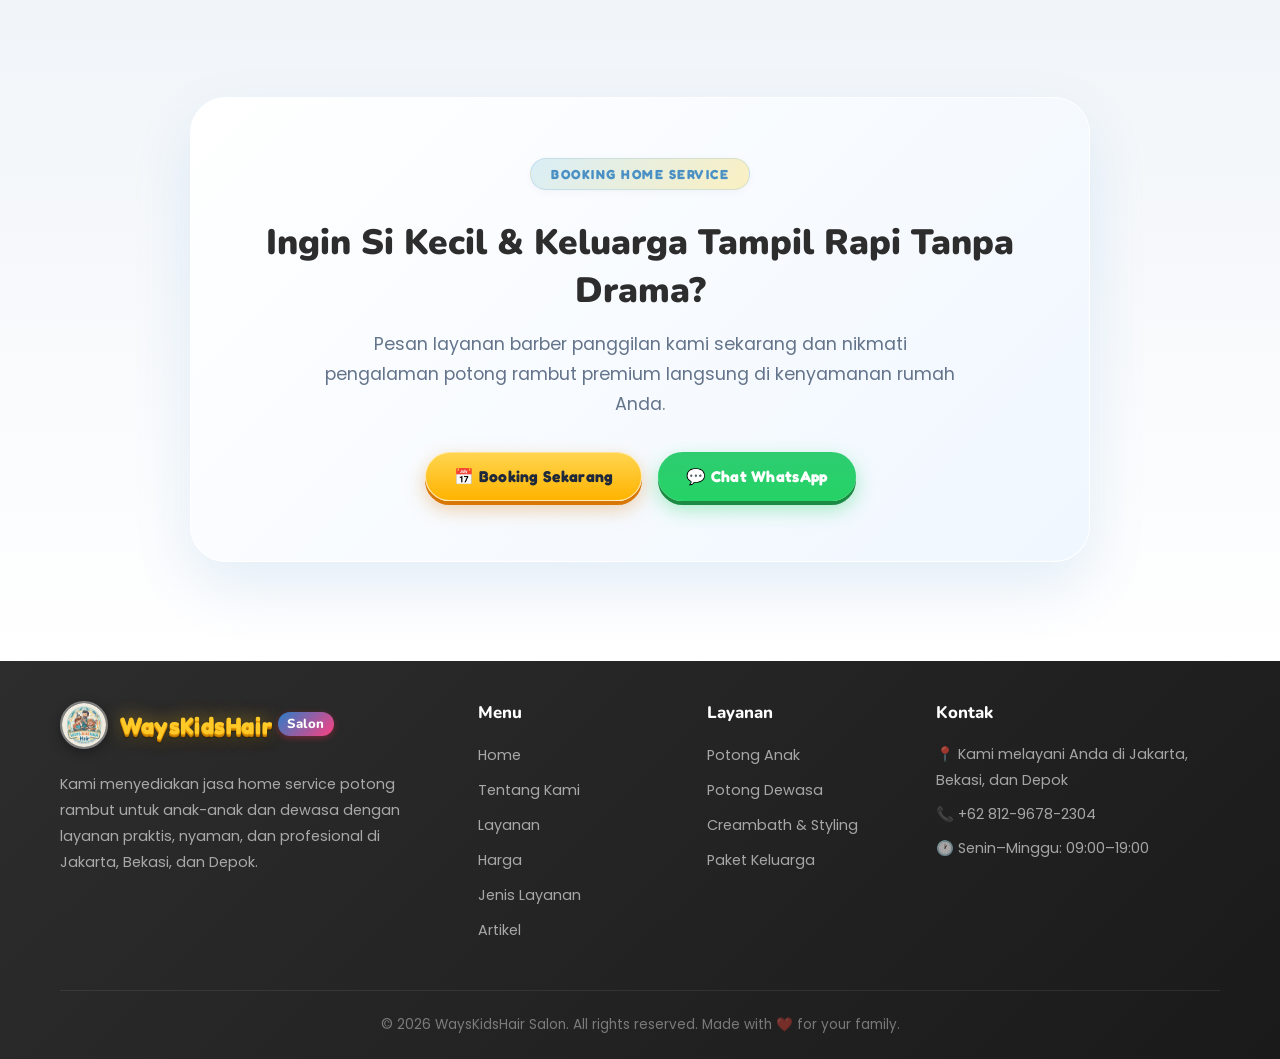
==== commit 18d29c0e: "Add files via upload" ====
--- a/blog.html
+++ b/blog.html
@@ -17,7 +17,7 @@
         href="https://fonts.googleapis.com/css2?family=Fredoka:wght@600;700;800;900&family=Nunito:wght@400;600;700;800;900&family=Poppins:wght@400;500;600;700&display=swap"
         rel="stylesheet" />
     <link rel="icon" type="image/jpeg" href="foto/logo-potong rambut.jpeg" />
-    <link rel="stylesheet" href="style.css?v=3.4" />
+    <link rel="stylesheet" href="style.css?v=3.6" />
 
     <!-- Three.js and OrbitControls CDN -->
     <script src="https://cdnjs.cloudflare.com/ajax/libs/three.js/r128/three.min.js"></script>
@@ -43,7 +43,7 @@
         }
       },
       "datePublished": "2026-01-15",
-      "dateModified": "2026-08-25",
+      "dateModified": "2026-09-27",
       "description": "Panduan lengkap memilih jasa potong rambut anak dan dewasa ke rumah di area Jakarta, Bekasi, dan Depok tanpa drama dan antre."
     }
     </script>
--- a/style.css
+++ b/style.css
@@ -512,8 +512,8 @@
   position: absolute;
   bottom: -2px;
   left: 50%;
-  width: 24px;
-  height: 6px;
+  width: 22px;
+  height: 5px;
   background: radial-gradient(ellipse at center, rgba(0,0,0,0.55) 0%, transparent 70%);
   transform: translateX(-50%) scale(1, 1);
   transition: transform 0.15s ease, opacity 0.15s ease;
@@ -524,16 +524,16 @@
 /* ===== PIXAR LAMP ACTOR (LUXO JR) ===== */
 .pixar-lamp-actor {
   position: absolute;
-  bottom: 2px;
+  bottom: -2px;
   left: 0;
-  width: 40px;
-  height: 50px;
+  width: 34px;
+  height: 42px;
   z-index: 5;
   pointer-events: none;
   transform-origin: bottom center;
   opacity: 0;
   transition: opacity 0.25s ease;
-  filter: drop-shadow(0 5px 8px rgba(0, 0, 0, 0.4));
+  filter: drop-shadow(0 4px 6px rgba(0, 0, 0, 0.35));
 }
 .pixar-lamp-actor.active {
   opacity: 1;
@@ -802,24 +802,51 @@
 .nav-toggle {
   display: none;
   flex-direction: column;
+  justify-content: center;
+  align-items: center;
   gap: 5px;
   background: none;
   border: none;
   cursor: pointer;
-  padding: 4px;
+  padding: 6px;
+  width: 38px;
+  height: 38px;
+  position: relative;
+  z-index: 1250;
+  border-radius: 8px;
+  transition: background-color 0.2s ease;
 }
 
 .nav-toggle span {
   display: block;
-  width: 26px;
-  height: 3px;
+  width: 24px;
+  height: 2.5px;
   background: #fff;
   border-radius: 3px;
-  transition: all var(--transition);
+  transition: transform 0.3s cubic-bezier(0.16, 1, 0.3, 1), background-color 0.25s ease, opacity 0.2s ease;
+  transform-origin: center;
 }
 
 .navbar.scrolled .nav-toggle span {
   background: var(--dark);
+}
+
+/* Close 'X' icon when mobile menu is open */
+.nav-toggle.open span {
+  background: #1e293b !important;
+}
+
+.nav-toggle.open span:nth-child(1) {
+  transform: translateY(7.5px) rotate(45deg);
+}
+
+.nav-toggle.open span:nth-child(2) {
+  opacity: 0;
+  transform: scaleX(0);
+}
+
+.nav-toggle.open span:nth-child(3) {
+  transform: translateY(-7.5px) rotate(-45deg);
 }
 
 /* ===== HERO ===== */
@@ -2174,7 +2201,7 @@
 
 @media (max-width: 768px) {
   .navbar {
-    padding: 12px 0;
+    padding: 16px 0 12px;
     background: rgba(30, 95, 168, 0.95);
     backdrop-filter: blur(14px);
     -webkit-backdrop-filter: blur(14px);
@@ -2182,6 +2209,7 @@
   }
 
   .navbar.scrolled {
+    padding: 12px 0 10px;
     background: rgba(255, 255, 255, 0.98);
   }
 
@@ -2193,6 +2221,23 @@
   .logo-accent {
     font-size: 0.72rem;
     padding: 2px 7px;
+  }
+
+  .pixar-brand-wrap.showcase-open {
+    padding-right: 25px;
+  }
+
+  .pixar-lamp-actor {
+    width: 25px;
+    height: 30px;
+    bottom: -1px;
+    filter: drop-shadow(0 3px 5px rgba(0, 0, 0, 0.3));
+  }
+
+  .lamp-shadow {
+    width: 15px;
+    height: 4px;
+    bottom: -1px;
   }
 
   .logo-icon-img,
@@ -2357,54 +2402,98 @@
     padding-right: 0;
   }
 
+  /* Navbar when mobile menu is open */
+  .navbar.menu-open {
+    background: transparent !important;
+    backdrop-filter: none !important;
+    -webkit-backdrop-filter: none !important;
+    box-shadow: none !important;
+  }
+
+  .navbar.menu-open .nav-logo {
+    opacity: 0;
+    pointer-events: none;
+  }
+
+  .navbar .nav-logo {
+    transition: opacity 0.25s ease;
+  }
+
   .nav-menu {
-    display: none;
+    display: flex;
     flex-direction: column;
     position: fixed;
     top: 0;
+    right: -100%;
+    width: 280px;
+    max-width: 82vw;
+    height: 100vh;
+    height: 100dvh;
+    background: #ffffff;
+    padding: 75px 22px 30px;
+    box-shadow: -8px 0 32px rgba(0, 0, 0, 0.18);
+    gap: 8px;
+    z-index: 1200;
+    transition: right 0.35s cubic-bezier(0.16, 1, 0.3, 1), box-shadow 0.35s ease;
+    overflow-y: auto;
+    -webkit-overflow-scrolling: touch;
+  }
+
+  .nav-menu.open {
     right: 0;
-    width: 280px;
-    height: 100vh;
-    background: #fff;
-    padding: 80px 24px 24px;
-    box-shadow: -4px 0 20px rgba(0, 0, 0, 0.1);
-    gap: 12px;
-  }
-
-  .nav-menu.open {
+  }
+
+  .nav-link {
+    color: #1e293b !important;
+    font-size: 1.02rem;
+    font-weight: 700;
+    padding: 12px 16px;
+    border-radius: 12px;
+    transition: background-color 0.2s ease, transform 0.2s ease, color 0.2s ease;
     display: flex;
-  }
-
-  .nav-link {
-    color: var(--dark) !important;
-    padding: 14px 18px;
-    border-radius: 12px;
-  }
-
-  .nav-link:hover {
-    background: var(--gray) !important;
+    align-items: center;
+  }
+
+  .nav-link:hover,
+  .nav-link:active {
+    background: #f1f5f9 !important;
+    color: var(--pink-deep) !important;
+    transform: translateX(4px);
   }
 
   .nav-cta {
-    padding: 12px 20px !important;
-    border-radius: 12px !important;
-    font-size: 0.9rem;
+    margin-top: 8px;
+    padding: 13px 20px !important;
+    border-radius: 14px !important;
+    font-size: 0.95rem;
+    text-align: center;
+    justify-content: center;
   }
 
   .nav-toggle {
     display: flex;
+    position: relative;
+    z-index: 1250;
   }
 
   .nav-overlay {
-    display: none;
+    display: block;
     position: fixed;
     inset: 0;
-    background: rgba(0, 0, 0, 0.5);
-    z-index: 1000;
+    background: rgba(15, 23, 42, 0.62);
+    backdrop-filter: blur(4px);
+    -webkit-backdrop-filter: blur(4px);
+    z-index: 990;
+    opacity: 0;
+    visibility: hidden;
+    pointer-events: none;
+    transition: opacity 0.35s ease, visibility 0.35s ease;
   }
 
   .nav-overlay.show {
-    display: block;
+    opacity: 1;
+    visibility: visible;
+    pointer-events: auto;
   }
 
   .services-grid,
